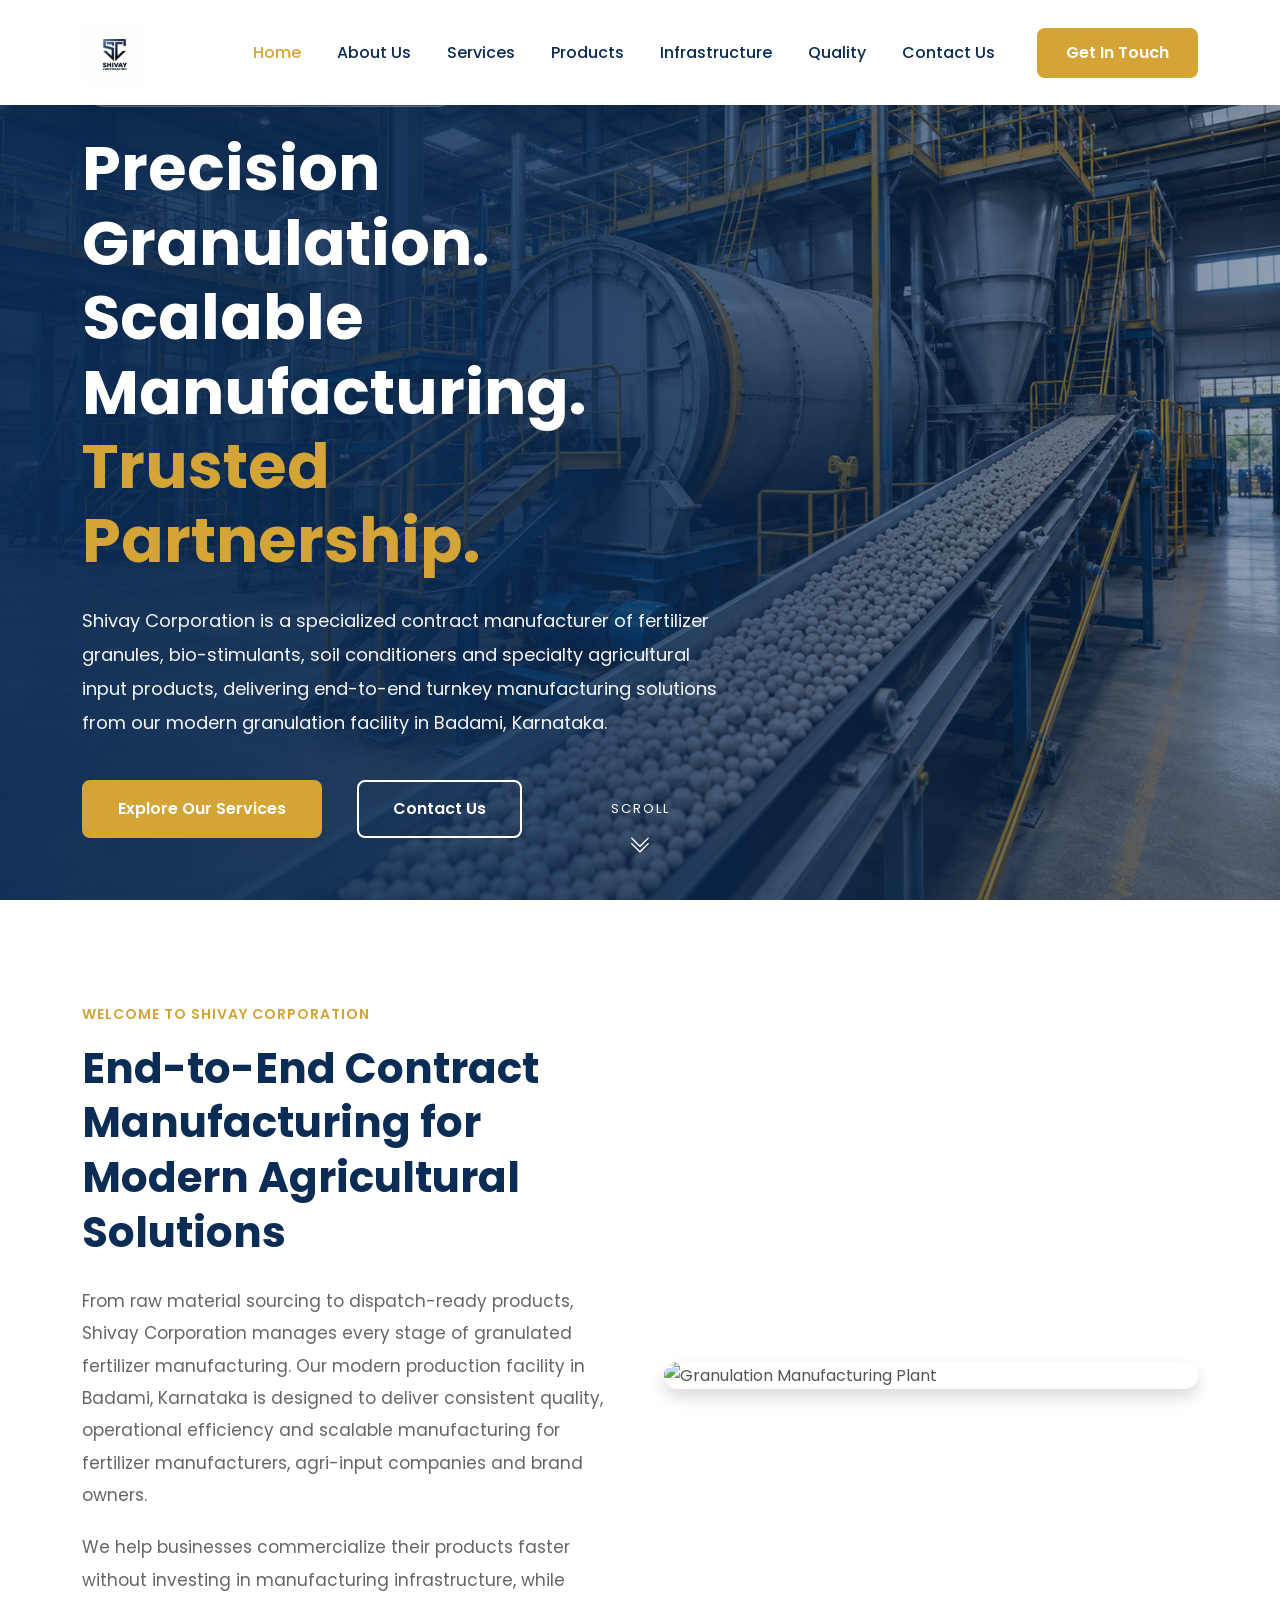
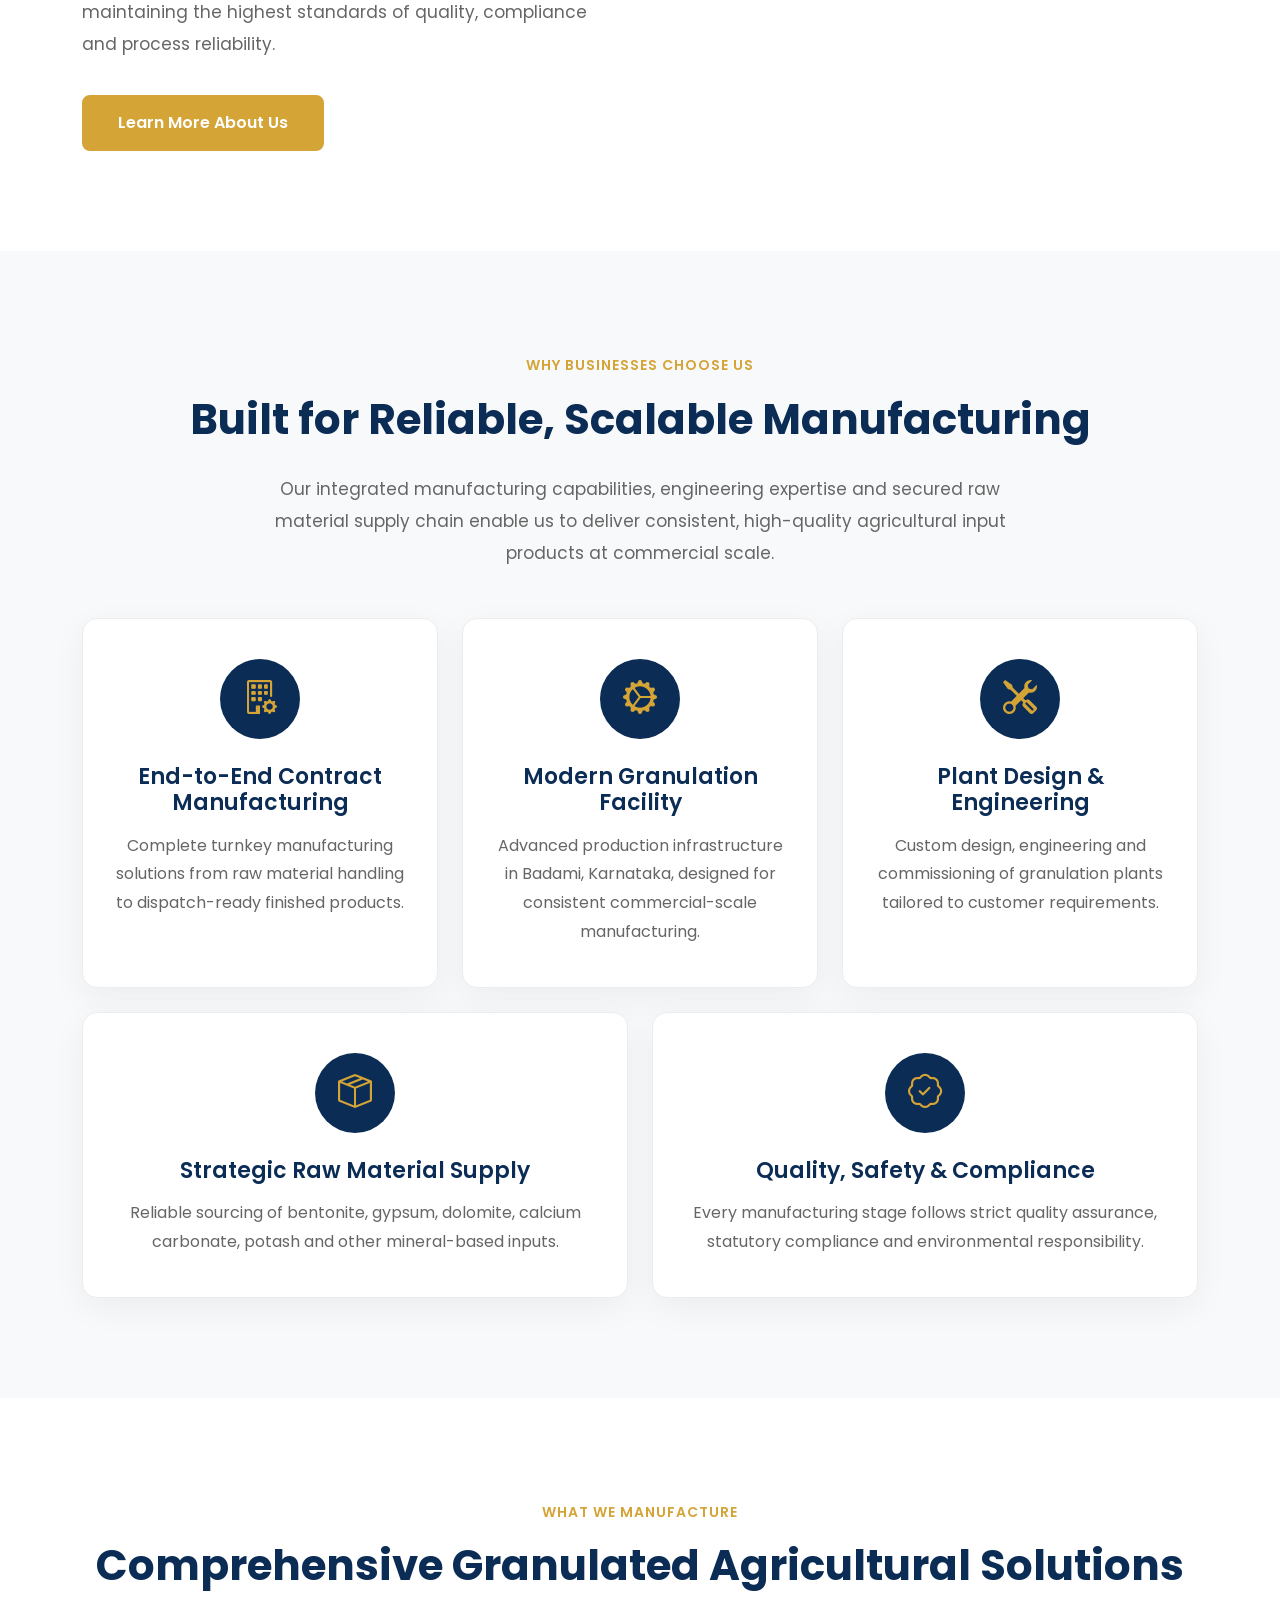
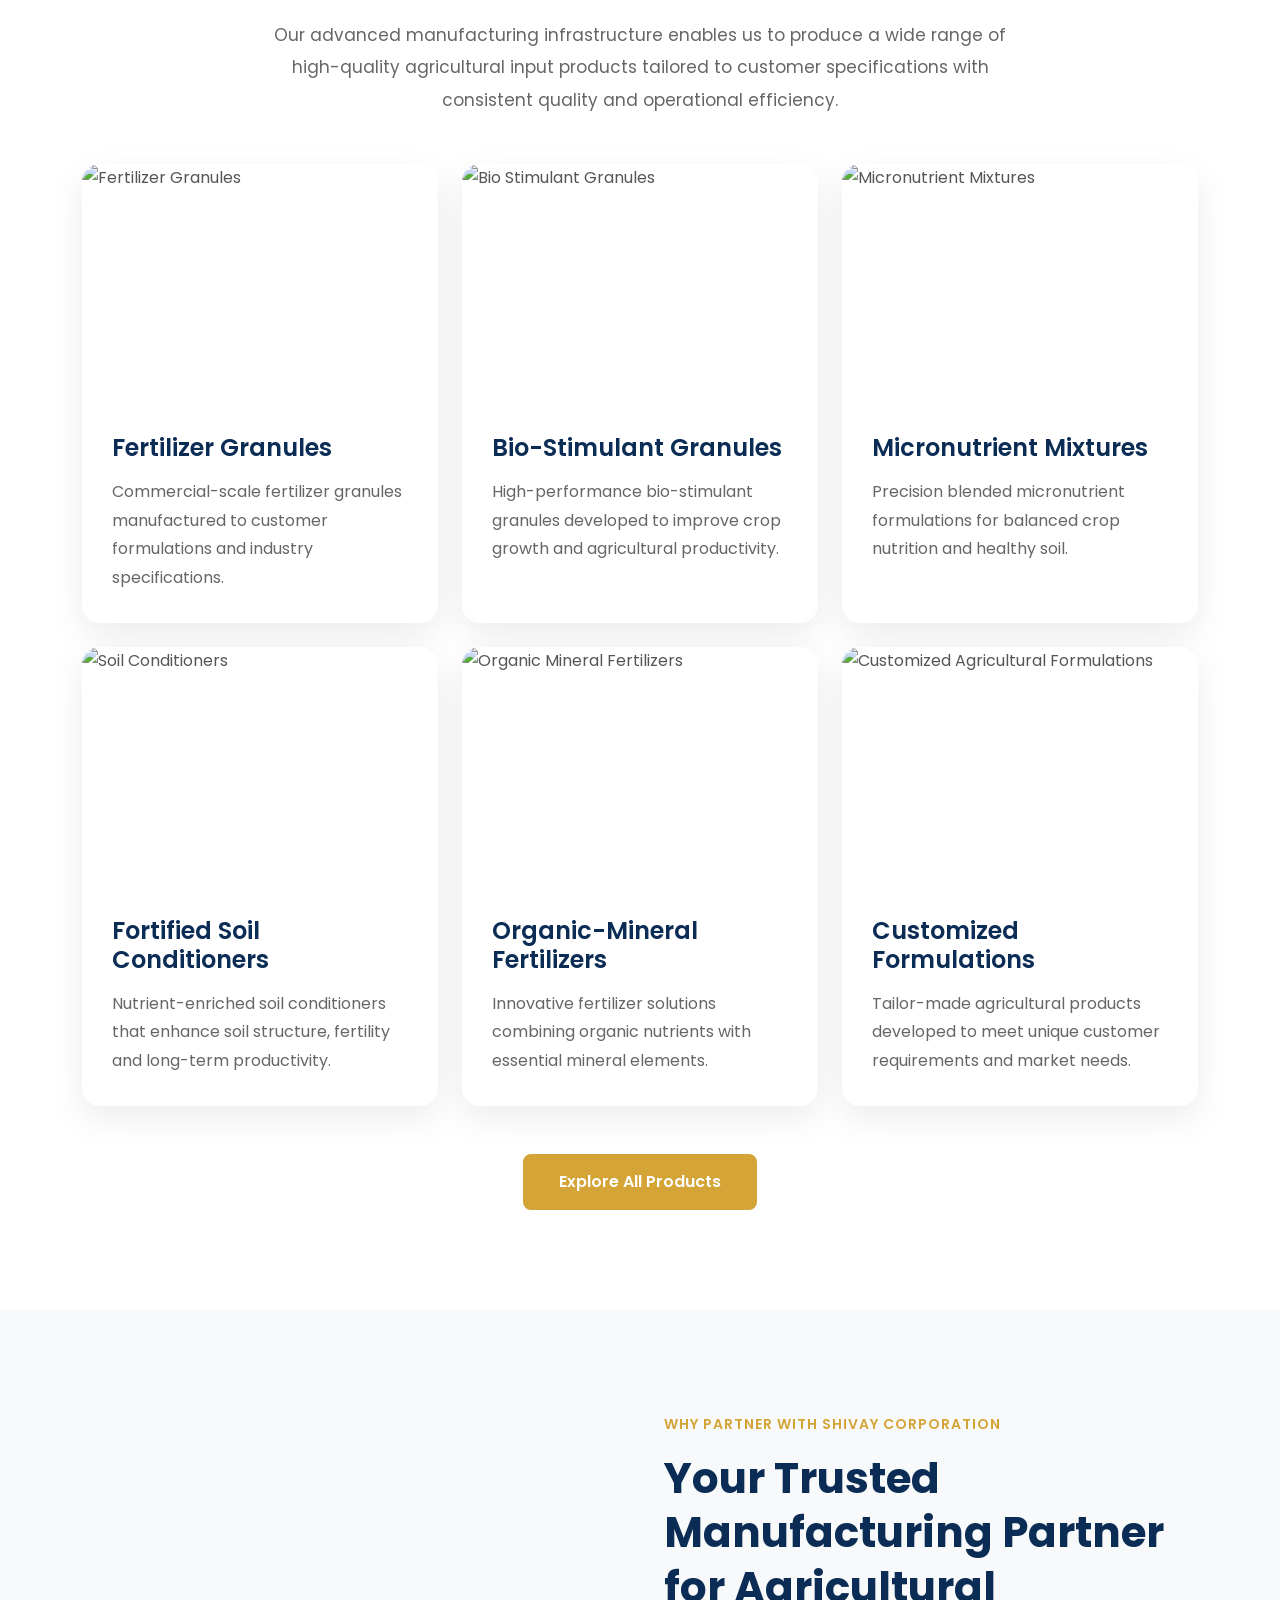
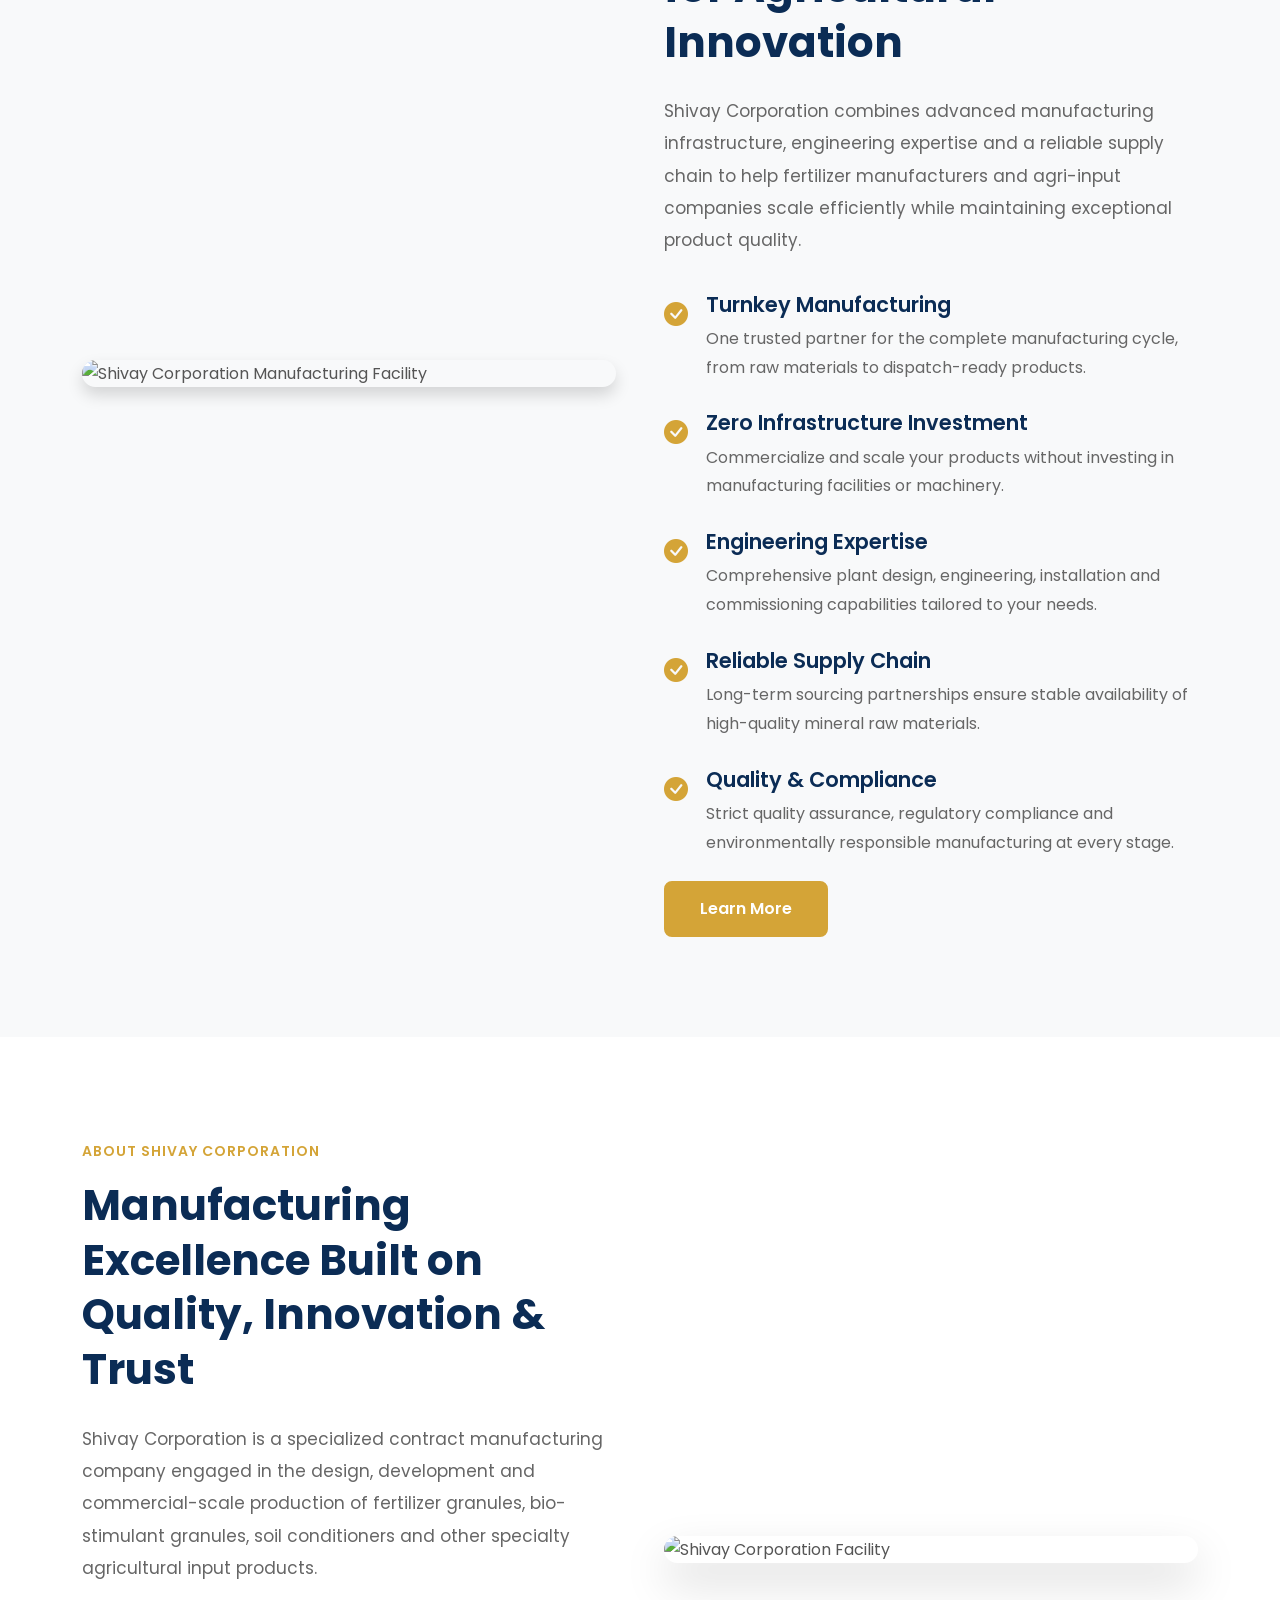
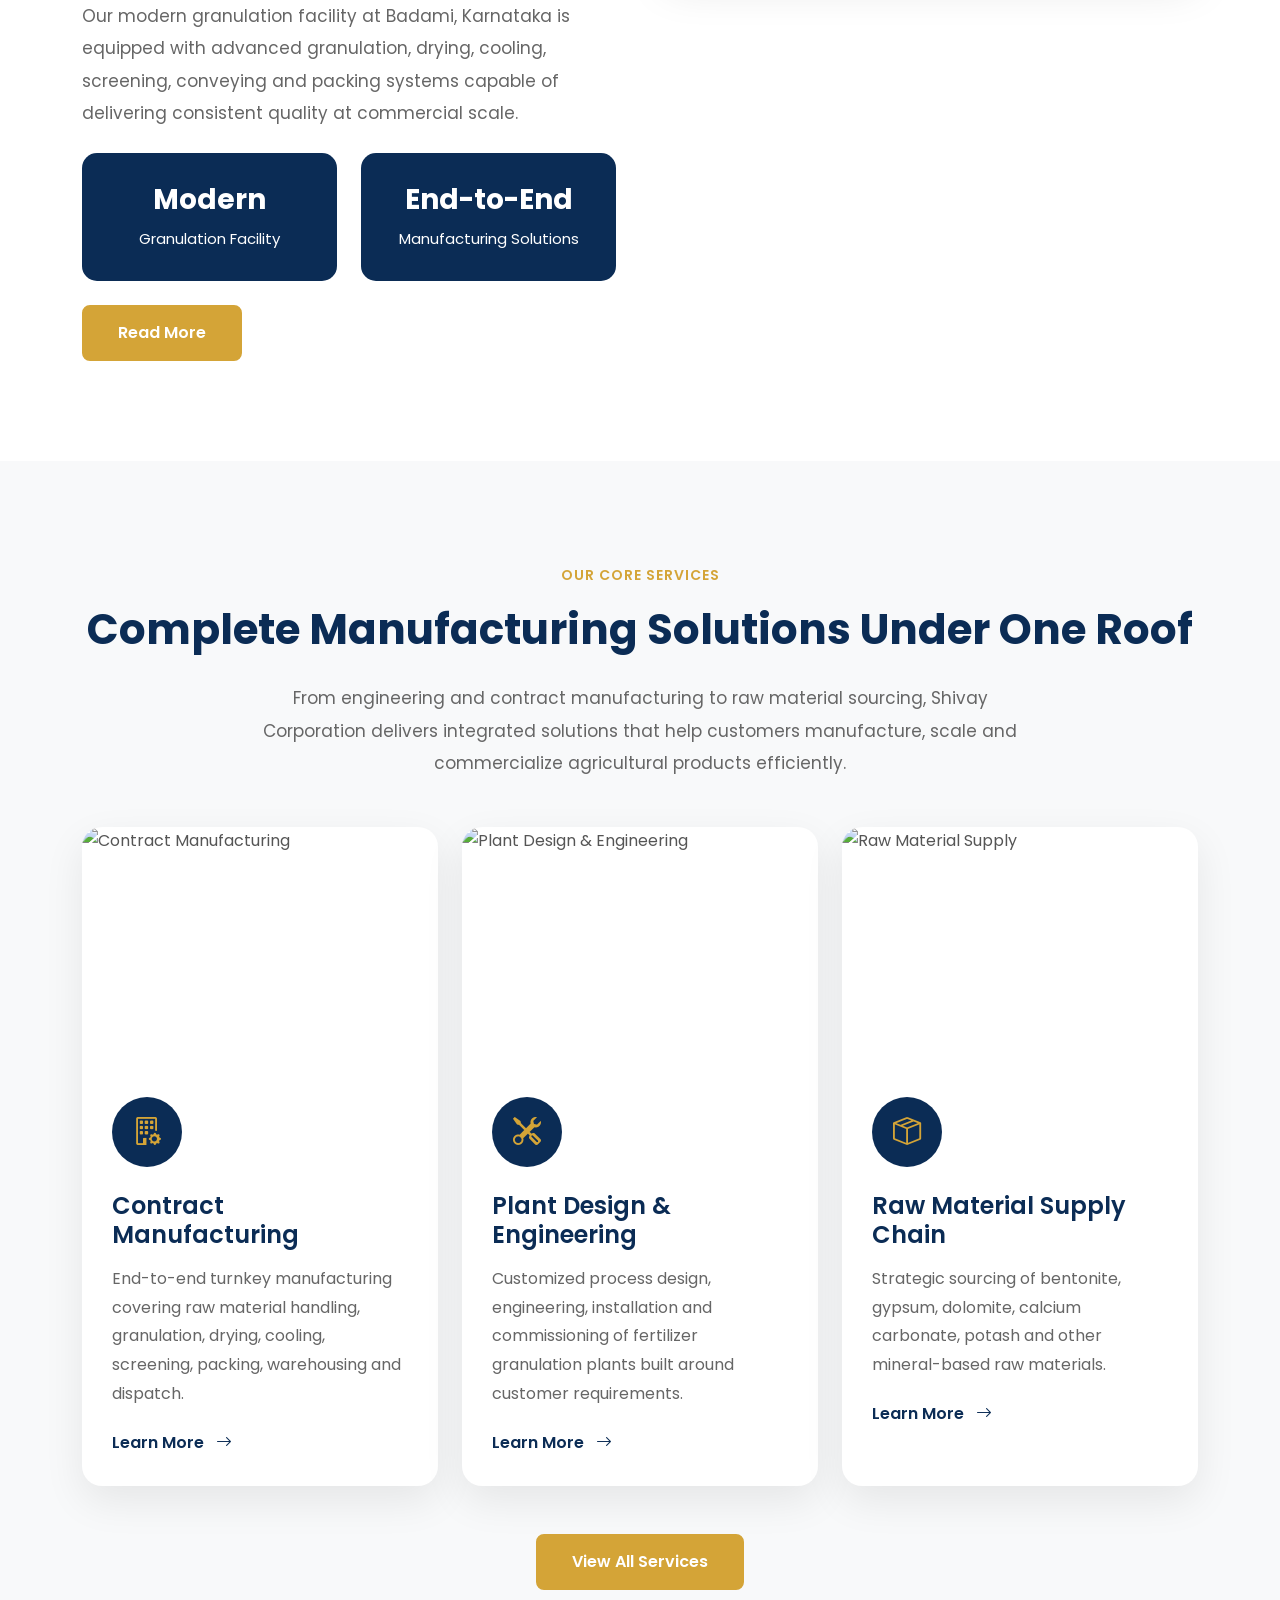
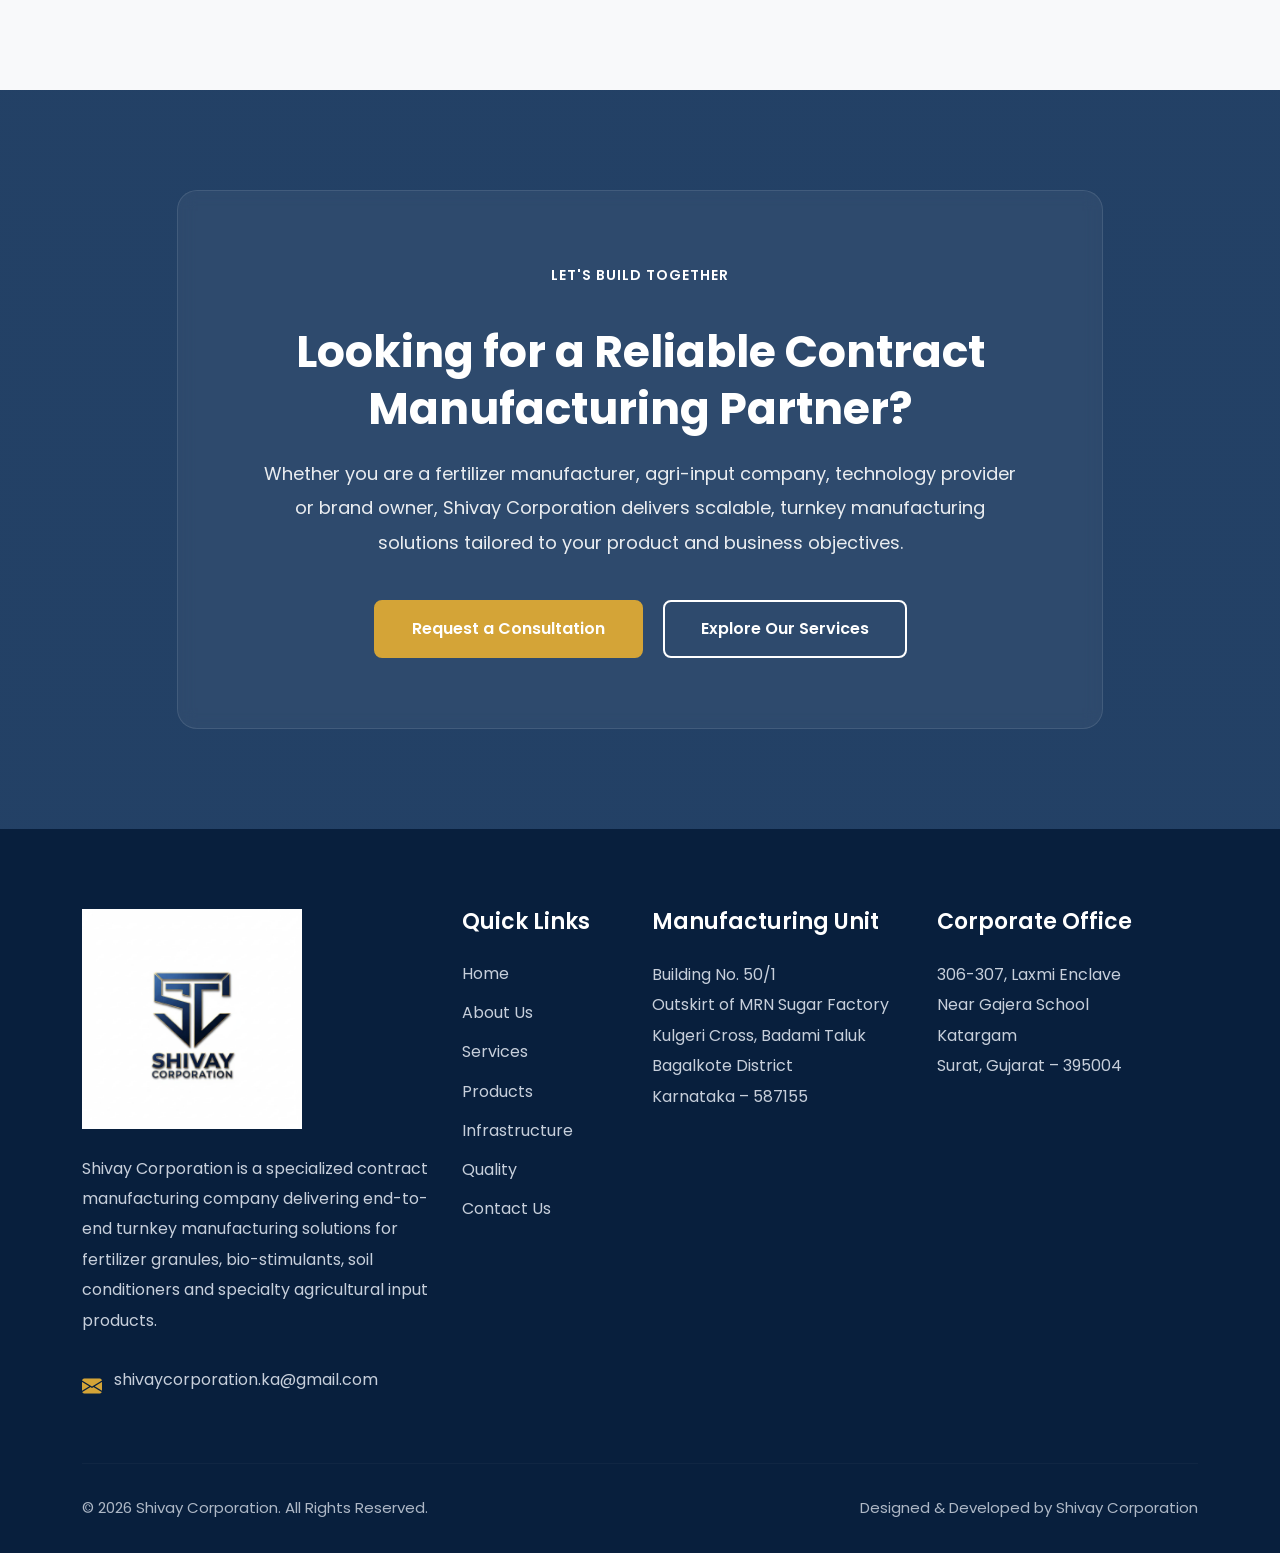
==== index.html @ 4d70c559 "Inital draft" ====
<!DOCTYPE html>
<html lang="en">

<head>

    <!-- Meta -->
    <meta charset="UTF-8">
    <meta name="viewport" content="width=device-width, initial-scale=1.0">

    <title>Shivay Corporation | Contract Manufacturing Solutions</title>

    <meta name="description"
        content="Shivay Corporation is a specialized contract manufacturer of fertilizer granules, bio-stimulants, soil conditioners and specialty agricultural input products.">

    <meta name="keywords"
        content="Contract Manufacturing, Fertilizer Granules, Bio Stimulants, Soil Conditioners, Granulation Plant">

    <meta name="author" content="Shivay Corporation">

    <!-- Favicon -->
    <link rel="icon" href="assets/images/logo.png">

    <!-- Bootstrap -->
    <link href="https://cdn.jsdelivr.net/npm/bootstrap@5.3.7/dist/css/bootstrap.min.css" rel="stylesheet">

    <!-- Bootstrap Icons -->
    <link rel="stylesheet"
        href="https://cdn.jsdelivr.net/npm/bootstrap-icons@1.11.3/font/bootstrap-icons.min.css">

    <!-- Google Fonts -->
    <link rel="preconnect" href="https://fonts.googleapis.com">

    <link rel="preconnect" href="https://fonts.gstatic.com" crossorigin>

    <link
        href="https://fonts.googleapis.com/css2?family=Poppins:wght@300;400;500;600;700;800&display=swap"
        rel="stylesheet">

    <!-- Custom CSS -->
    <link rel="stylesheet" href="assets/css/style.css">
    <link rel="stylesheet" href="assets/css/responsive.css">

</head>

<body>


<!-- ==========================================
        HEADER
========================================== -->

<header class="header">

    <nav class="navbar navbar-expand-lg">

        <div class="container">

            <!-- Logo -->
            <a class="navbar-brand" href="index.html">
                <img src="assets/images/logo.png" alt="Shivay Corporation Logo" class="logo">
            </a>

            <!-- Mobile Toggle -->
            <button class="navbar-toggler" type="button" data-bs-toggle="collapse"
                data-bs-target="#mainNavbar" aria-controls="mainNavbar"
                aria-expanded="false" aria-label="Toggle navigation">

                <span class="navbar-toggler-icon"></span>

            </button>

            <!-- Navigation -->
            <div class="collapse navbar-collapse justify-content-end" id="mainNavbar">

                <ul class="navbar-nav align-items-lg-center ms-auto">

                    <li class="nav-item">
                        <a class="nav-link active" href="index.html">Home</a>
                    </li>

                    <li class="nav-item">
                        <a class="nav-link" href="about.html">About Us</a>
                    </li>

                    <li class="nav-item">
                        <a class="nav-link" href="services.html">Services</a>
                    </li>

                    <li class="nav-item">
                        <a class="nav-link" href="products.html">Products</a>
                    </li>

                    <li class="nav-item">
                        <a class="nav-link" href="infrastructure.html">Infrastructure</a>
                    </li>

                    <li class="nav-item">
                        <a class="nav-link" href="quality.html">Quality</a>
                    </li>

                    <li class="nav-item">
                        <a class="nav-link" href="contact.html">Contact Us</a>
                    </li>

                </ul>

                <a href="contact.html" class="btn btn-contact ms-lg-4">
                    Get In Touch
                </a>

            </div>

        </div>

    </nav>

</header>

<!-- Header End -->

<!-- ==========================================
        HERO SECTION
========================================== -->

<section class="hero">

    <div class="hero-overlay"></div>

    <div class="container">

        <div class="row align-items-center min-vh-100">

            <div class="col-lg-7">

                <span class="hero-tag">
                    Specialized Contract Manufacturing Solutions
                </span>

                <h1 class="hero-title">
                    Precision Granulation.<br>
                    Scalable Manufacturing.<br>
                    <span>Trusted Partnership.</span>
                </h1>

                <p class="hero-description">
                    Shivay Corporation is a specialized contract manufacturer of fertilizer granules,
                    bio-stimulants, soil conditioners and specialty agricultural input products,
                    delivering end-to-end turnkey manufacturing solutions from our modern
                    granulation facility in Badami, Karnataka.
                </p>

                <div class="hero-buttons">

                    <a href="services.html" class="btn btn-primary-custom">
                        Explore Our Services
                    </a>

                    <a href="contact.html" class="btn btn-outline-custom">
                        Contact Us
                    </a>

                </div>

            </div>

        </div>

    </div>

    <div class="hero-scroll">

        <span>Scroll</span>

        <i class="bi bi-chevron-double-down"></i>

    </div>

</section>

<!-- Hero Section End -->


    <!-- ==========================================
            COMPANY INTRO
    =========================================== -->
<!-- ==========================================
        COMPANY INTRO
========================================== -->

<section class="company-intro section-padding">

    <div class="container">

        <div class="row align-items-center g-5">

            <!-- Left Content -->
            <div class="col-lg-6">

                <span class="section-subtitle">
                    Welcome to Shivay Corporation
                </span>

                <h2 class="section-title">
                    End-to-End Contract Manufacturing for Modern Agricultural Solutions
                </h2>

                <p class="section-text">
                    From raw material sourcing to dispatch-ready products, Shivay Corporation
                    manages every stage of granulated fertilizer manufacturing. Our modern
                    production facility in Badami, Karnataka is designed to deliver
                    consistent quality, operational efficiency and scalable manufacturing
                    for fertilizer manufacturers, agri-input companies and brand owners.
                </p>

                <p class="section-text">
                    We help businesses commercialize their products faster without investing
                    in manufacturing infrastructure, while maintaining the highest standards
                    of quality, compliance and process reliability.
                </p>

                <a href="about.html" class="btn btn-primary-custom">
                    Learn More About Us
                </a>

            </div>

            <!-- Right Image -->
            <div class="col-lg-6">

                <div class="intro-image">

                    <img src="assets/images/home/granules-plant.jpg"
                        alt="Granulation Manufacturing Plant"
                        class="img-fluid rounded-4 shadow">

                </div>

            </div>

        </div>

    </div>

</section>

<!-- Company Intro End -->


    <!-- ==========================================
            HIGHLIGHTS
    =========================================== -->

<!-- ==========================================
        HIGHLIGHTS
========================================== -->

<section class="highlights section-padding">

    <div class="container">

        <div class="text-center mb-5">

            <span class="section-subtitle">
                Why Businesses Choose Us
            </span>

            <h2 class="section-title">
                Built for Reliable, Scalable Manufacturing
            </h2>

            <p class="section-text mx-auto" style="max-width:750px;">
                Our integrated manufacturing capabilities, engineering expertise and
                secured raw material supply chain enable us to deliver consistent,
                high-quality agricultural input products at commercial scale.
            </p>

        </div>

        <div class="row g-4">

            <!-- Card 1 -->
            <div class="col-lg-4 col-md-6">

                <div class="highlight-card">

                    <div class="highlight-icon">
                        <i class="bi bi-building-gear"></i>
                    </div>

                    <h4>End-to-End Contract Manufacturing</h4>

                    <p>
                        Complete turnkey manufacturing solutions from raw material
                        handling to dispatch-ready finished products.
                    </p>

                </div>

            </div>

            <!-- Card 2 -->
            <div class="col-lg-4 col-md-6">

                <div class="highlight-card">

                    <div class="highlight-icon">
                        <i class="bi bi-gear-wide-connected"></i>
                    </div>

                    <h4>Modern Granulation Facility</h4>

                    <p>
                        Advanced production infrastructure in Badami, Karnataka,
                        designed for consistent commercial-scale manufacturing.
                    </p>

                </div>

            </div>

            <!-- Card 3 -->
            <div class="col-lg-4 col-md-6">

                <div class="highlight-card">

                    <div class="highlight-icon">
                        <i class="bi bi-tools"></i>
                    </div>

                    <h4>Plant Design & Engineering</h4>

                    <p>
                        Custom design, engineering and commissioning of granulation
                        plants tailored to customer requirements.
                    </p>

                </div>

            </div>

            <!-- Card 4 -->
            <div class="col-lg-6 col-md-6">

                <div class="highlight-card">

                    <div class="highlight-icon">
                        <i class="bi bi-box-seam"></i>
                    </div>

                    <h4>Strategic Raw Material Supply</h4>

                    <p>
                        Reliable sourcing of bentonite, gypsum, dolomite, calcium
                        carbonate, potash and other mineral-based inputs.
                    </p>

                </div>

            </div>

            <!-- Card 5 -->
            <div class="col-lg-6 col-md-12">

                <div class="highlight-card">

                    <div class="highlight-icon">
                        <i class="bi bi-patch-check"></i>
                    </div>

                    <h4>Quality, Safety & Compliance</h4>

                    <p>
                        Every manufacturing stage follows strict quality assurance,
                        statutory compliance and environmental responsibility.
                    </p>

                </div>

            </div>

        </div>

    </div>

</section>

<!-- Highlights End -->

    <!-- ==========================================
            WHAT WE MANUFACTURE
    =========================================== -->
<!-- ==========================================
        WHAT WE MANUFACTURE
========================================== -->

<section class="products-overview section-padding">

    <div class="container">

        <div class="text-center mb-5">

            <span class="section-subtitle">
                What We Manufacture
            </span>

            <h2 class="section-title">
                Comprehensive Granulated Agricultural Solutions
            </h2>

            <p class="section-text mx-auto" style="max-width: 760px;">
                Our advanced manufacturing infrastructure enables us to produce a
                wide range of high-quality agricultural input products tailored to
                customer specifications with consistent quality and operational efficiency.
            </p>

        </div>

        <div class="row g-4">

            <!-- Product 1 -->
            <div class="col-lg-4 col-md-6">

                <div class="product-card">

                    <img src="assets/images/products/fertilizer-granules.jpg"
                        alt="Fertilizer Granules">

                    <div class="product-content">

                        <h4>Fertilizer Granules</h4>

                        <p>
                            Commercial-scale fertilizer granules manufactured to
                            customer formulations and industry specifications.
                        </p>

                    </div>

                </div>

            </div>

            <!-- Product 2 -->
            <div class="col-lg-4 col-md-6">

                <div class="product-card">

                    <img src="assets/images/products/bio-stimulant.jpg"
                        alt="Bio Stimulant Granules">

                    <div class="product-content">

                        <h4>Bio-Stimulant Granules</h4>

                        <p>
                            High-performance bio-stimulant granules developed to
                            improve crop growth and agricultural productivity.
                        </p>

                    </div>

                </div>

            </div>

            <!-- Product 3 -->
            <div class="col-lg-4 col-md-6">

                <div class="product-card">

                    <img src="assets/images/products/micronutrients.jpg"
                        alt="Micronutrient Mixtures">

                    <div class="product-content">

                        <h4>Micronutrient Mixtures</h4>

                        <p>
                            Precision blended micronutrient formulations for
                            balanced crop nutrition and healthy soil.
                        </p>

                    </div>

                </div>

            </div>

            <!-- Product 4 -->
            <div class="col-lg-4 col-md-6">

                <div class="product-card">

                    <img src="assets/images/products/soil-conditioner.jpg"
                        alt="Soil Conditioners">

                    <div class="product-content">

                        <h4>Fortified Soil Conditioners</h4>

                        <p>
                            Nutrient-enriched soil conditioners that enhance soil
                            structure, fertility and long-term productivity.
                        </p>

                    </div>

                </div>

            </div>

            <!-- Product 5 -->
            <div class="col-lg-4 col-md-6">

                <div class="product-card">

                    <img src="assets/images/products/organic-fertilizer.jpg"
                        alt="Organic Mineral Fertilizers">

                    <div class="product-content">

                        <h4>Organic-Mineral Fertilizers</h4>

                        <p>
                            Innovative fertilizer solutions combining organic
                            nutrients with essential mineral elements.
                        </p>

                    </div>

                </div>

            </div>

            <!-- Product 6 -->
            <div class="col-lg-4 col-md-6">

                <div class="product-card">

                    <img src="assets/images/products/customized-formulation.jpg"
                        alt="Customized Agricultural Formulations">

                    <div class="product-content">

                        <h4>Customized Formulations</h4>

                        <p>
                            Tailor-made agricultural products developed to meet
                            unique customer requirements and market needs.
                        </p>

                    </div>

                </div>

            </div>

        </div>

        <div class="text-center mt-5">

            <a href="products.html" class="btn btn-primary-custom">
                Explore All Products
            </a>

        </div>

    </div>

</section>

<!-- Products Overview End -->


    <!-- ==========================================
            WHY PARTNER WITH SHIVAY
    =========================================== -->

<!-- ==========================================
        WHY PARTNER WITH SHIVAY
========================================== -->

<section class="why-choose section-padding">

    <div class="container">

        <div class="row align-items-center g-5">

            <!-- Left Image -->
            <div class="col-lg-6">

                <div class="why-image">

                    <img src="assets/images/home/factory-aerial.jpg"
                        alt="Shivay Corporation Manufacturing Facility"
                        class="img-fluid rounded-4 shadow">

                </div>

            </div>

            <!-- Right Content -->
            <div class="col-lg-6">

                <span class="section-subtitle">
                    Why Partner With Shivay Corporation
                </span>

                <h2 class="section-title">
                    Your Trusted Manufacturing Partner for Agricultural Innovation
                </h2>

                <p class="section-text">
                    Shivay Corporation combines advanced manufacturing infrastructure,
                    engineering expertise and a reliable supply chain to help fertilizer
                    manufacturers and agri-input companies scale efficiently while
                    maintaining exceptional product quality.
                </p>

                <div class="why-list">

                    <div class="why-item">
                        <i class="bi bi-check-circle-fill"></i>
                        <div>
                            <h5>Turnkey Manufacturing</h5>
                            <p>One trusted partner for the complete manufacturing cycle, from raw materials to dispatch-ready products.</p>
                        </div>
                    </div>

                    <div class="why-item">
                        <i class="bi bi-check-circle-fill"></i>
                        <div>
                            <h5>Zero Infrastructure Investment</h5>
                            <p>Commercialize and scale your products without investing in manufacturing facilities or machinery.</p>
                        </div>
                    </div>

                    <div class="why-item">
                        <i class="bi bi-check-circle-fill"></i>
                        <div>
                            <h5>Engineering Expertise</h5>
                            <p>Comprehensive plant design, engineering, installation and commissioning capabilities tailored to your needs.</p>
                        </div>
                    </div>

                    <div class="why-item">
                        <i class="bi bi-check-circle-fill"></i>
                        <div>
                            <h5>Reliable Supply Chain</h5>
                            <p>Long-term sourcing partnerships ensure stable availability of high-quality mineral raw materials.</p>
                        </div>
                    </div>

                    <div class="why-item">
                        <i class="bi bi-check-circle-fill"></i>
                        <div>
                            <h5>Quality & Compliance</h5>
                            <p>Strict quality assurance, regulatory compliance and environmentally responsible manufacturing at every stage.</p>
                        </div>
                    </div>

                </div>

                <a href="about.html" class="btn btn-primary-custom mt-4">
                    Learn More
                </a>

            </div>

        </div>

    </div>

</section>

<!-- Why Partner End -->

    <!-- ==========================================
            ABOUT PREVIEW
    =========================================== -->
<!-- ==========================================
        ABOUT PREVIEW
========================================== -->

<section class="about-preview section-padding">

    <div class="container">

        <div class="row align-items-center g-5">

            <!-- Content -->
            <div class="col-lg-6">

                <span class="section-subtitle">
                    About Shivay Corporation
                </span>

                <h2 class="section-title">
                    Manufacturing Excellence Built on Quality, Innovation & Trust
                </h2>

                <p class="section-text">
                    Shivay Corporation is a specialized contract manufacturing company
                    engaged in the design, development and commercial-scale production
                    of fertilizer granules, bio-stimulant granules, soil conditioners
                    and other specialty agricultural input products.
                </p>

                <p class="section-text">
                    Our modern granulation facility at Badami, Karnataka is equipped
                    with advanced granulation, drying, cooling, screening, conveying
                    and packing systems capable of delivering consistent quality at
                    commercial scale.
                </p>

                <div class="row mt-4">

                    <div class="col-6">

                        <div class="counter-box">

                            <h3>Modern</h3>

                            <p>Granulation Facility</p>

                        </div>

                    </div>

                    <div class="col-6">

                        <div class="counter-box">

                            <h3>End-to-End</h3>

                            <p>Manufacturing Solutions</p>

                        </div>

                    </div>

                </div>

                <a href="about.html" class="btn btn-primary-custom mt-4">
                    Read More
                </a>

            </div>

            <!-- Image -->

            <div class="col-lg-6">

                <div class="about-preview-image">

                    <img src="assets/images/about/company-building.jpg"
                        alt="Shivay Corporation Facility"
                        class="img-fluid rounded-4 shadow-lg">

                </div>

            </div>

        </div>

    </div>

</section>

<!-- About Preview End -->


    <!-- ==========================================
            SERVICES PREVIEW
    =========================================== -->

<!-- ==========================================
        SERVICES PREVIEW
========================================== -->

<section class="services-preview section-padding">

    <div class="container">

        <div class="text-center mb-5">

            <span class="section-subtitle">
                Our Core Services
            </span>

            <h2 class="section-title">
                Complete Manufacturing Solutions Under One Roof
            </h2>

            <p class="section-text mx-auto" style="max-width:760px;">
                From engineering and contract manufacturing to raw material sourcing,
                Shivay Corporation delivers integrated solutions that help customers
                manufacture, scale and commercialize agricultural products efficiently.
            </p>

        </div>

        <div class="row g-4">

            <!-- Service 1 -->

            <div class="col-lg-4 col-md-6">

                <div class="service-card">

                    <img src="assets/images/services/contract-manufacturing.jpg"
                        alt="Contract Manufacturing"
                        class="img-fluid">

                    <div class="service-content">

                        <div class="service-icon">
                            <i class="bi bi-building-gear"></i>
                        </div>

                        <h4>Contract Manufacturing</h4>

                        <p>
                            End-to-end turnkey manufacturing covering raw material
                            handling, granulation, drying, cooling, screening,
                            packing, warehousing and dispatch.
                        </p>

                        <a href="services.html">
                            Learn More
                            <i class="bi bi-arrow-right"></i>
                        </a>

                    </div>

                </div>

            </div>

            <!-- Service 2 -->

            <div class="col-lg-4 col-md-6">

                <div class="service-card">

                    <img src="assets/images/services/plant-design.jpg"
                        alt="Plant Design & Engineering"
                        class="img-fluid">

                    <div class="service-content">

                        <div class="service-icon">
                            <i class="bi bi-tools"></i>
                        </div>

                        <h4>Plant Design & Engineering</h4>

                        <p>
                            Customized process design, engineering,
                            installation and commissioning of fertilizer
                            granulation plants built around customer requirements.
                        </p>

                        <a href="services.html">
                            Learn More
                            <i class="bi bi-arrow-right"></i>
                        </a>

                    </div>

                </div>

            </div>

            <!-- Service 3 -->

            <div class="col-lg-4 col-md-6">

                <div class="service-card">

                    <img src="assets/images/services/raw-material.jpg"
                        alt="Raw Material Supply"
                        class="img-fluid">

                    <div class="service-content">

                        <div class="service-icon">
                            <i class="bi bi-box-seam"></i>
                        </div>

                        <h4>Raw Material Supply Chain</h4>

                        <p>
                            Strategic sourcing of bentonite, gypsum,
                            dolomite, calcium carbonate, potash and
                            other mineral-based raw materials.
                        </p>

                        <a href="services.html">
                            Learn More
                            <i class="bi bi-arrow-right"></i>
                        </a>

                    </div>

                </div>

            </div>

        </div>

        <div class="text-center mt-5">

            <a href="services.html" class="btn btn-primary-custom">
                View All Services
            </a>

        </div>

    </div>

</section>

<!-- Services Preview End -->

    <!-- ==========================================
            CALL TO ACTION
    =========================================== -->
<!-- ==========================================
        CALL TO ACTION
========================================== -->

<section class="cta-section">

    <div class="container">

        <div class="row justify-content-center">

            <div class="col-lg-10">

                <div class="cta-box text-center">

                    <span class="section-subtitle text-white">
                        Let's Build Together
                    </span>

                    <h2 class="cta-title">
                        Looking for a Reliable Contract Manufacturing Partner?
                    </h2>

                    <p class="cta-text">
                        Whether you are a fertilizer manufacturer, agri-input company,
                        technology provider or brand owner, Shivay Corporation delivers
                        scalable, turnkey manufacturing solutions tailored to your
                        product and business objectives.
                    </p>

                    <div class="cta-buttons">

                        <a href="contact.html" class="btn btn-light-custom">
                            Request a Consultation
                        </a>

                        <a href="services.html" class="btn btn-outline-light-custom">
                            Explore Our Services
                        </a>

                    </div>

                </div>

            </div>

        </div>

    </div>

</section>

<!-- CTA End -->


    <!-- ==========================================
            FOOTER
    =========================================== -->
<!-- ==========================================
        FOOTER
========================================== -->

<footer class="footer">

    <div class="container">

        <div class="row gy-5">

            <!-- Company Info -->
            <div class="col-lg-4">

                <img src="assets/images/logo.png"
                    alt="Shivay Corporation"
                    class="footer-logo">

                <p class="footer-about">
                    Shivay Corporation is a specialized contract manufacturing
                    company delivering end-to-end turnkey manufacturing solutions
                    for fertilizer granules, bio-stimulants, soil conditioners
                    and specialty agricultural input products.
                </p>

                <div class="footer-email">

                    <i class="bi bi-envelope-fill"></i>

                    <a href="mailto:shivaycorporation.ka@gmail.com">
                        shivaycorporation.ka@gmail.com
                    </a>

                </div>

            </div>

            <!-- Quick Links -->
            <div class="col-lg-2 col-md-6">

                <h4>Quick Links</h4>

                <ul class="footer-links">

                    <li><a href="index.html">Home</a></li>

                    <li><a href="about.html">About Us</a></li>

                    <li><a href="services.html">Services</a></li>

                    <li><a href="products.html">Products</a></li>

                    <li><a href="infrastructure.html">Infrastructure</a></li>

                    <li><a href="quality.html">Quality</a></li>

                    <li><a href="contact.html">Contact Us</a></li>

                </ul>

            </div>

            <!-- Manufacturing Unit -->
            <div class="col-lg-3 col-md-6">

                <h4>Manufacturing Unit</h4>

                <p>

                    Building No. 50/1<br>

                    Outskirt of MRN Sugar Factory<br>

                    Kulgeri Cross, Badami Taluk<br>

                    Bagalkote District<br>

                    Karnataka – 587155

                </p>

            </div>

            <!-- Corporate Office -->
            <div class="col-lg-3">

                <h4>Corporate Office</h4>

                <p>

                    306-307, Laxmi Enclave<br>

                    Near Gajera School<br>

                    Katargam<br>

                    Surat, Gujarat – 395004

                </p>

            </div>

        </div>

        <hr class="footer-divider">

        <div class="footer-bottom">

            <div class="row align-items-center">

                <div class="col-md-6">

                    <p>
                        © 2026 Shivay Corporation. All Rights Reserved.
                    </p>

                </div>

                <div class="col-md-6 text-md-end">

                    <p>
                        Designed & Developed by Shivay Corporation
                    </p>

                </div>

            </div>

        </div>

    </div>

</footer>

<!-- Footer End -->


    <!-- Bootstrap -->
    <script src="https://cdn.jsdelivr.net/npm/bootstrap@5.3.7/dist/js/bootstrap.bundle.min.js"></script>

    <!-- Custom JS -->
    <script src="assets/js/script.js"></script>

</body>

</html>
---- assets/css/style.css ----
/*==================================================
SHIVAY CORPORATION
Main Stylesheet
==================================================*/


/*==================================================
GOOGLE FONT
==================================================*/

body{
    font-family:'Poppins',sans-serif;
    font-size:16px;
    line-height:1.7;
    color:#555;
    background:#ffffff;
    overflow-x:hidden;
}


/*==================================================
RESET
==================================================*/

*{
    margin:0;
    padding:0;
    box-sizing:border-box;
}

html{
    scroll-behavior:smooth;
}

img{
    max-width:100%;
    display:block;
}

a{
    text-decoration:none;
    transition:.3s ease;
}

ul{
    list-style:none;
    padding:0;
    margin:0;
}

section{
    position:relative;
}

.section-padding{
    padding:100px 0;
}


/*==================================================
COLORS
==================================================

Primary Blue : #0B2C55
Gold         : #D4A437
Light BG     : #F8F9FA
Text         : #555555
Heading      : #1F2937

==================================================*/


/*==================================================
TYPOGRAPHY
==================================================*/

.section-subtitle{

    display:inline-block;

    color:#D4A437;

    font-weight:600;

    letter-spacing:1px;

    text-transform:uppercase;

    margin-bottom:15px;

    font-size:14px;

}

.section-title{

    font-size:42px;

    font-weight:700;

    color:#0B2C55;

    line-height:1.3;

    margin-bottom:25px;

}

.section-text{

    font-size:17px;

    color:#666;

    line-height:1.9;

}


/*==================================================
BUTTONS
==================================================*/

.btn-primary-custom{

    display:inline-block;

    background:#D4A437;

    color:#fff;

    padding:14px 34px;

    border-radius:8px;

    font-weight:600;

    transition:.35s;

    border:2px solid #D4A437;

}

.btn-primary-custom:hover{

    background:#b98c24;

    border-color:#b98c24;

    color:#fff;

}


.btn-outline-custom{

    display:inline-block;

    margin-left:15px;

    padding:14px 34px;

    border:2px solid #fff;

    color:#fff;

    border-radius:8px;

    font-weight:600;

}

.btn-outline-custom:hover{

    background:#fff;

    color:#0B2C55;

}


/*==================================================
HEADER
==================================================*/

.header{

    position:fixed;

    top:0;

    left:0;

    width:100%;

    z-index:9999;

    background:#ffffff;

    box-shadow:0 8px 25px rgba(0,0,0,.08);

}

.navbar{

    padding:15px 0;

}

.logo{

    height:65px;

    width:auto;

}

.navbar-nav .nav-link{

    color:#0B2C55;

    font-weight:500;

    margin:0 10px;

    transition:.3s;

}

.navbar-nav .nav-link:hover{

    color:#D4A437;

}

.navbar-nav .nav-link.active{

    color:#D4A437;

}

.btn-contact{

    background:#D4A437;

    color:#fff;

    padding:12px 28px;

    border-radius:8px;

    font-weight:600;

}

.btn-contact:hover{

    background:#0B2C55;

    color:#fff;

}

/*==================================================
HERO SECTION
==================================================*/

.hero{

    position:relative;

    min-height:100vh;

    display:flex;

    align-items:center;

    background:url('../images/home/hero-banner.jpg') center center/cover no-repeat;

    overflow:hidden;

}

.hero-overlay{

    position:absolute;

    top:0;

    left:0;

    width:100%;

    height:100%;

    background:linear-gradient(
        90deg,
        rgba(11,44,85,.92) 0%,
        rgba(11,44,85,.82) 45%,
        rgba(11,44,85,.45) 100%
    );

}

.hero .container{

    position:relative;

    z-index:2;

}

.hero-tag{

    display:inline-block;

    background:rgba(255,255,255,.15);

    color:#ffffff;

    padding:10px 20px;

    border-radius:50px;

    font-size:14px;

    font-weight:500;

    margin-bottom:25px;

    border:1px solid rgba(255,255,255,.2);

}

.hero-title{

    color:#ffffff;

    font-size:62px;

    font-weight:700;

    line-height:1.2;

    margin-bottom:25px;

}

.hero-title span{

    color:#D4A437;

}

.hero-description{

    color:#ffffff;

    font-size:18px;

    line-height:1.9;

    max-width:650px;

    margin-bottom:40px;

    opacity:.95;

}

.hero-buttons{

    display:flex;

    align-items:center;

    gap:20px;

    flex-wrap:wrap;

}

.hero-buttons .btn{

    padding:15px 34px;

    border-radius:8px;

    font-weight:600;

}

.hero-scroll{

    position:absolute;

    bottom:35px;

    left:50%;

    transform:translateX(-50%);

    z-index:3;

    color:#ffffff;

    display:flex;

    flex-direction:column;

    align-items:center;

    gap:8px;

    animation:scrollMove 2s infinite;

}

.hero-scroll span{

    font-size:13px;

    letter-spacing:2px;

    text-transform:uppercase;

}

.hero-scroll i{

    font-size:22px;

}

@keyframes scrollMove{

    0%{

        transform:translate(-50%,0);

    }

    50%{

        transform:translate(-50%,10px);

    }

    100%{

        transform:translate(-50%,0);

    }

}

/*==================================================
COMPANY INTRO
==================================================*/

.company-intro{

    background:#ffffff;

}

.intro-image{

    position:relative;

}

.intro-image img{

    width:100%;

    border-radius:20px;

    object-fit:cover;

    transition:.4s ease;

    box-shadow:0 15px 45px rgba(0,0,0,.12);

}

.intro-image img:hover{

    transform:scale(1.02);

}

.company-intro .section-title{

    max-width:600px;

}

.company-intro .section-text{

    margin-bottom:20px;

}

.company-intro .btn-primary-custom{

    margin-top:15px;

}

/*==================================================
HIGHLIGHTS
==================================================*/

.highlights{

    background:#f8f9fa;

}

.highlight-card{

    background:#ffffff;

    padding:40px 30px;

    border-radius:15px;

    height:100%;

    text-align:center;

    transition:.35s ease;

    border:1px solid #ececec;

    box-shadow:0 10px 35px rgba(0,0,0,.05);

}

.highlight-card:hover{

    transform:translateY(-8px);

    box-shadow:0 18px 45px rgba(0,0,0,.12);

}

.highlight-icon{

    width:80px;

    height:80px;

    margin:0 auto 25px;

    border-radius:50%;

    background:#0B2C55;

    display:flex;

    justify-content:center;

    align-items:center;

}

.highlight-icon i{

    color:#D4A437;

    font-size:34px;

}

.highlight-card h4{

    color:#0B2C55;

    font-size:22px;

    font-weight:600;

    margin-bottom:15px;

}

.highlight-card p{

    color:#666;

    margin-bottom:0;

    line-height:1.8;

}

/*==================================================
WHAT WE MANUFACTURE
==================================================*/

.products-overview{

    background:#ffffff;

}

.product-card{

    background:#ffffff;

    border-radius:18px;

    overflow:hidden;

    box-shadow:0 12px 35px rgba(0,0,0,.08);

    transition:.35s;

    height:100%;

}

.product-card:hover{

    transform:translateY(-8px);

    box-shadow:0 20px 45px rgba(0,0,0,.15);

}

.product-card img{

    width:100%;

    height:240px;

    object-fit:cover;

}

.product-content{

    padding:30px;

}

.product-content h4{

    color:#0B2C55;

    font-size:24px;

    font-weight:600;

    margin-bottom:15px;

}

.product-content p{

    color:#666;

    margin-bottom:0;

    line-height:1.8;

}

/*==================================================
WHY PARTNER WITH SHIVAY
==================================================*/

.why-choose{

    background:#f8f9fa;

}

.why-image img{

    width:100%;

    border-radius:20px;

    box-shadow:0 20px 50px rgba(0,0,0,.12);

    object-fit:cover;

    transition:.4s;

}

.why-image img:hover{

    transform:scale(1.02);

}

.why-list{

    margin-top:35px;

}

.why-item{

    display:flex;

    align-items:flex-start;

    gap:18px;

    margin-bottom:28px;

}

.why-item:last-child{

    margin-bottom:0;

}

.why-item i{

    color:#D4A437;

    font-size:24px;

    margin-top:3px;

}

.why-item h5{

    color:#0B2C55;

    font-size:21px;

    font-weight:600;

    margin-bottom:8px;

}

.why-item p{

    color:#666;

    margin-bottom:0;

    line-height:1.8;

}



/*==================================================
ABOUT PREVIEW
==================================================*/

.about-preview{

    background:#ffffff;

}

.about-preview-image img{

    width:100%;

    border-radius:20px;

    box-shadow:0 20px 50px rgba(0,0,0,.12);

}

.counter-box{

    background:#0B2C55;

    color:#ffffff;

    padding:30px 20px;

    text-align:center;

    border-radius:15px;

    height:100%;

    transition:.35s;

}

.counter-box:hover{

    background:#D4A437;

    transform:translateY(-6px);

}

.counter-box h3{

    font-size:28px;

    font-weight:700;

    margin-bottom:10px;

    color:#ffffff;

}

.counter-box p{

    margin:0;

    font-size:15px;

    line-height:1.6;

}



/*==================================================
SERVICES PREVIEW
==================================================*/

.services-preview{

    background:#f8f9fa;

}

.service-card{

    background:#ffffff;

    border-radius:20px;

    overflow:hidden;

    height:100%;

    box-shadow:0 15px 40px rgba(0,0,0,.08);

    transition:.35s;

}

.service-card:hover{

    transform:translateY(-8px);

    box-shadow:0 22px 50px rgba(0,0,0,.15);

}

.service-card img{

    width:100%;

    height:240px;

    object-fit:cover;

}

.service-content{

    padding:30px;

}

.service-icon{

    width:70px;

    height:70px;

    background:#0B2C55;

    color:#D4A437;

    border-radius:50%;

    display:flex;

    justify-content:center;

    align-items:center;

    margin-bottom:25px;

}

.service-icon i{

    font-size:28px;

}

.service-content h4{

    color:#0B2C55;

    font-size:24px;

    font-weight:600;

    margin-bottom:15px;

}

.service-content p{

    color:#666;

    line-height:1.8;

    margin-bottom:20px;

}

.service-content a{

    color:#0B2C55;

    font-weight:600;

}

.service-content a:hover{

    color:#D4A437;

}

.service-content a i{

    margin-left:8px;

}

/*==================================================
CALL TO ACTION
==================================================*/

.cta-section{

    position:relative;

    padding:100px 0;

    background:
        linear-gradient(rgba(11,44,85,.90), rgba(11,44,85,.90)),
        url('../images/home/cta-background.jpg') center center/cover no-repeat;

}

.cta-box{

    padding:70px 60px;

    border-radius:20px;

    background:rgba(255,255,255,.05);

    backdrop-filter:blur(8px);

    border:1px solid rgba(255,255,255,.10);

}

.cta-title{

    color:#ffffff;

    font-size:44px;

    font-weight:700;

    margin:20px 0;

    line-height:1.3;

}

.cta-text{

    color:rgba(255,255,255,.90);

    font-size:18px;

    max-width:760px;

    margin:0 auto 40px;

    line-height:1.9;

}

.cta-buttons{

    display:flex;

    justify-content:center;

    gap:20px;

    flex-wrap:wrap;

}

.btn-light-custom{

    background:#D4A437;

    color:#ffffff;

    border:2px solid #D4A437;

    padding:15px 36px;

    border-radius:8px;

    font-weight:600;

}

.btn-light-custom:hover{

    background:#ffffff;

    color:#0B2C55;

    border-color:#ffffff;

}

.btn-outline-light-custom{

    border:2px solid #ffffff;

    color:#ffffff;

    padding:15px 36px;

    border-radius:8px;

    font-weight:600;

}

.btn-outline-light-custom:hover{

    background:#ffffff;

    color:#0B2C55;

}



/*==================================================
FOOTER
==================================================*/

.footer{

    background:#081f3d;

    color:#d6dbe4;

    padding-top:80px;

}

.footer-logo{

    max-width:220px;

    margin-bottom:25px;

}

.footer-about{

    line-height:1.9;

    margin-bottom:30px;

    color:#c7cfdb;

}

.footer h4{

    color:#ffffff;

    font-size:22px;

    margin-bottom:25px;

    font-weight:600;

}

.footer-links li{

    margin-bottom:12px;

}

.footer-links a{

    color:#c7cfdb;

    transition:.3s;

}

.footer-links a:hover{

    color:#D4A437;

    padding-left:6px;

}

.footer p{

    color:#c7cfdb;

    line-height:1.9;

}

.footer-email{

    display:flex;

    align-items:flex-start;

    gap:12px;

}

.footer-email i{

    color:#D4A437;

    font-size:20px;

    margin-top:3px;

}

.footer-email a{

    color:#c7cfdb;

}

.footer-email a:hover{

    color:#D4A437;

}

.footer-divider{

    margin:60px 0 30px;

    border-color:rgba(255,255,255,.12);

}

.footer-bottom{

    padding-bottom:30px;

}

.footer-bottom p{

    margin:0;

    color:#aeb8c6;

    font-size:15px;

}



/*==================================================
UTILITY
==================================================*/

.rounded-4{

    border-radius:20px !important;

}

.shadow-lg{

    box-shadow:0 20px 45px rgba(0,0,0,.15) !important;
}

.text-gold{

    color:#D4A437;

}

.bg-light-section{

    background:#f8f9fa;
}

/*==================================================
HEADER SCROLL EFFECT
==================================================*/

.header{

    transition:all .35s ease;

}

.header.header-scrolled{

    background:#ffffff;

    padding:0;

    box-shadow:0 10px 30px rgba(0,0,0,.12);

}
---- assets/css/responsive.css ----
/*==================================================
RESPONSIVE CSS
==================================================*/


/*==========================================
Large Devices (1200px)
==========================================*/

@media (max-width:1200px){

.hero-title{

font-size:54px;

}

.section-title{

font-size:38px;

}

}



/*==========================================
Laptop (992px)
==========================================*/

@media (max-width:991px){

.section-padding{

padding:80px 0;

}

.logo{

height:55px;

}

.navbar{

padding:12px 0;

}

.navbar-collapse{

background:#ffffff;

padding:25px;

margin-top:15px;

border-radius:10px;

box-shadow:0 10px 30px rgba(0,0,0,.08);

}

.navbar-nav{

align-items:flex-start !important;

}

.navbar-nav .nav-link{

margin:10px 0;

}

.btn-contact{

margin-top:20px;

display:inline-block;

}

.hero{

text-align:center;

}

.hero-title{

font-size:46px;

}

.hero-description{

max-width:100%;

}

.hero-buttons{

justify-content:center;

}

.section-title{

font-size:36px;

}

.intro-image{

margin-top:40px;

}

.why-image{

margin-bottom:40px;

}

.about-preview-image{

margin-top:40px;

}

.service-card{

margin-bottom:30px;

}

.product-card{

margin-bottom:30px;

}

.footer{

text-align:center;

}

.footer-email{

justify-content:center;

}

.footer-logo{

margin:0 auto 25px;

}

}



/*==========================================
Tablet (768px)
==========================================*/

@media (max-width:768px){

.section-padding{

padding:70px 0;

}

.hero{

padding-top:90px;

min-height:auto;

padding-bottom:100px;

}

.hero-title{

font-size:38px;

line-height:1.3;

}

.hero-description{

font-size:16px;

}

.hero-buttons{

flex-direction:column;

}

.hero-buttons .btn{

width:100%;

}

.btn-outline-custom{

margin-left:0;

}

.section-title{

font-size:32px;

}

.highlight-card{

padding:30px 25px;

}

.product-card img{

height:220px;

}

.service-card img{

height:220px;

}

.cta-box{

padding:50px 30px;

}

.cta-title{

font-size:34px;

}

.cta-buttons{

flex-direction:column;

}

.cta-buttons .btn-light-custom,

.cta-buttons .btn-outline-light-custom{

width:100%;

}

.footer-bottom{

text-align:center;

}

.footer-bottom .text-md-end{

text-align:center !important;

margin-top:10px;

}

}



/*==========================================
Mobile (576px)
==========================================*/

@media (max-width:576px){

body{

font-size:15px;

}

.hero-title{

font-size:32px;

}

.hero-tag{

font-size:12px;

padding:8px 16px;

}

.section-subtitle{

font-size:13px;

}

.section-title{

font-size:28px;

}

.section-text{

font-size:15px;

}

.highlight-icon{

width:65px;

height:65px;

}

.highlight-icon i{

font-size:28px;

}

.product-content{

padding:22px;

}

.product-content h4{

font-size:22px;

}

.service-content{

padding:22px;

}

.service-content h4{

font-size:22px;

}

.counter-box{

margin-bottom:20px;

}

.cta-title{

font-size:28px;

}

.cta-text{

font-size:16px;

}

.footer{

padding-top:60px;

}

.footer h4{

margin-top:25px;

}

}
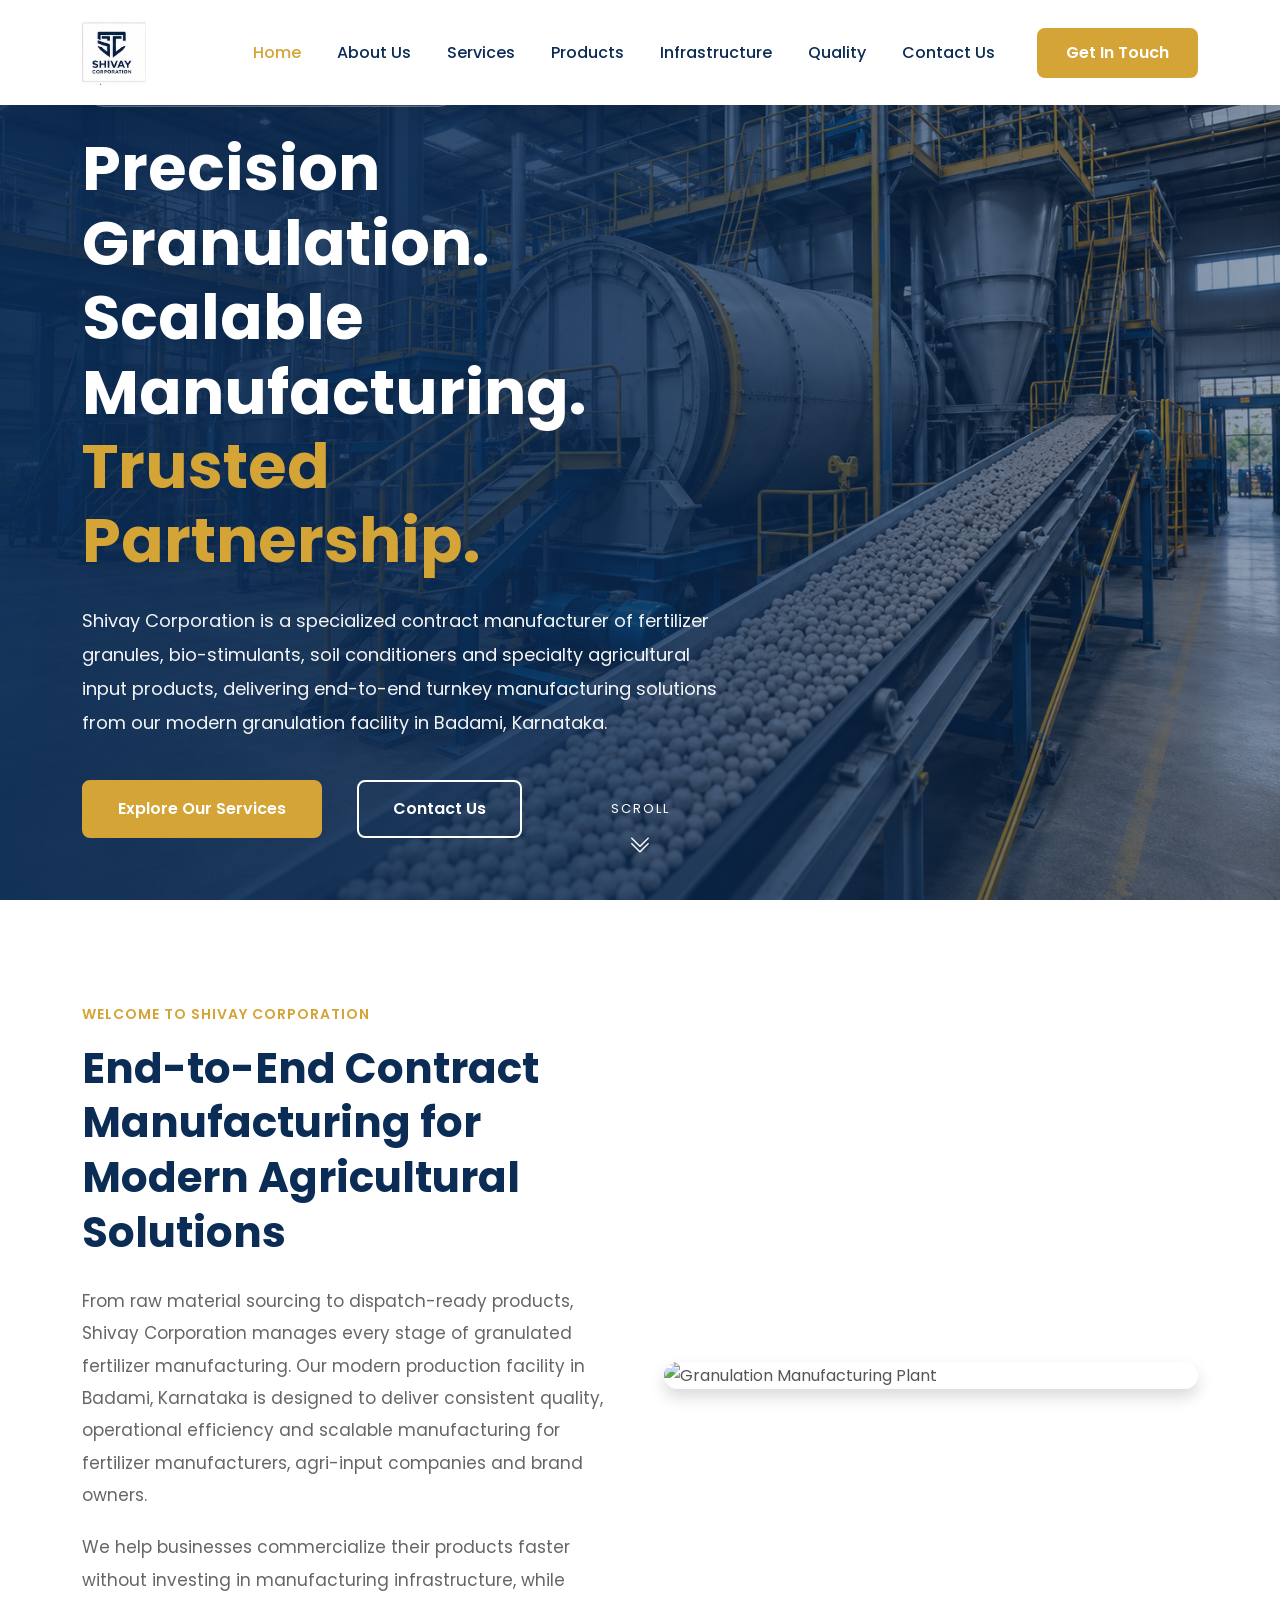
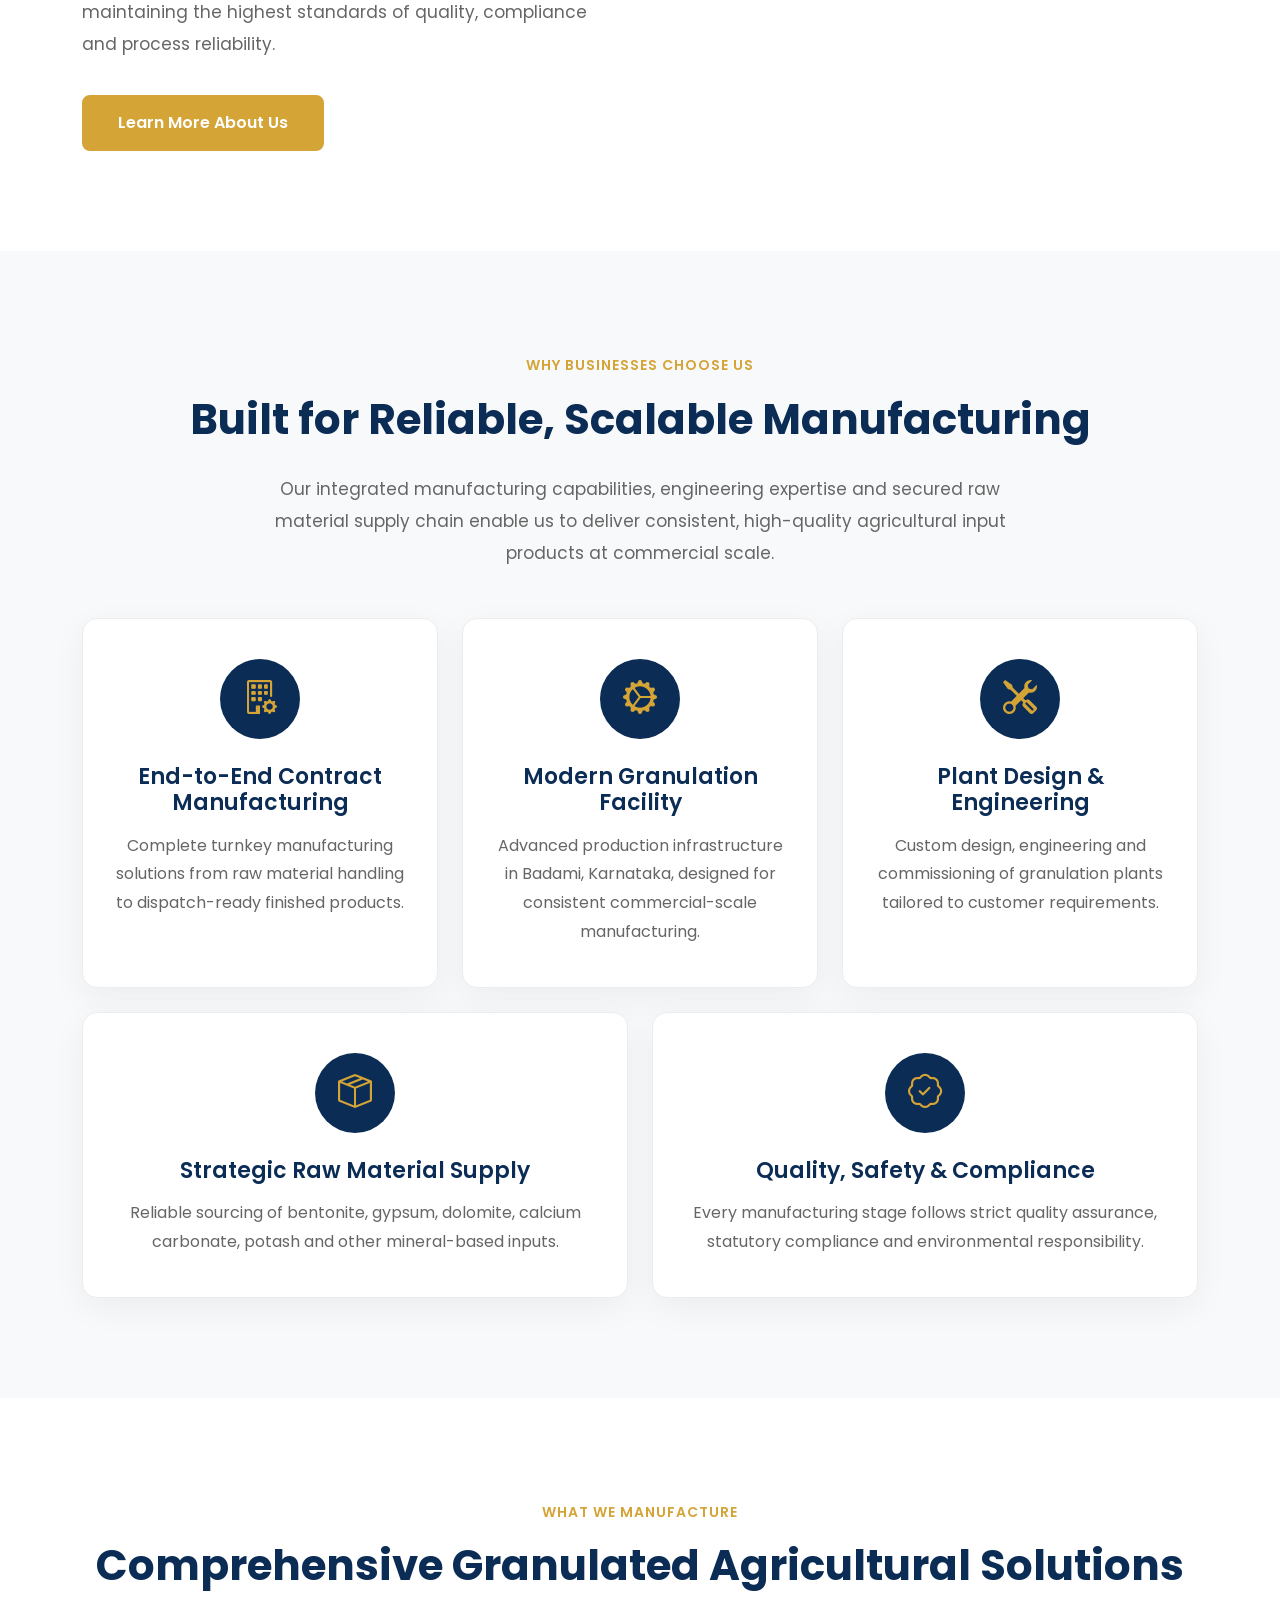
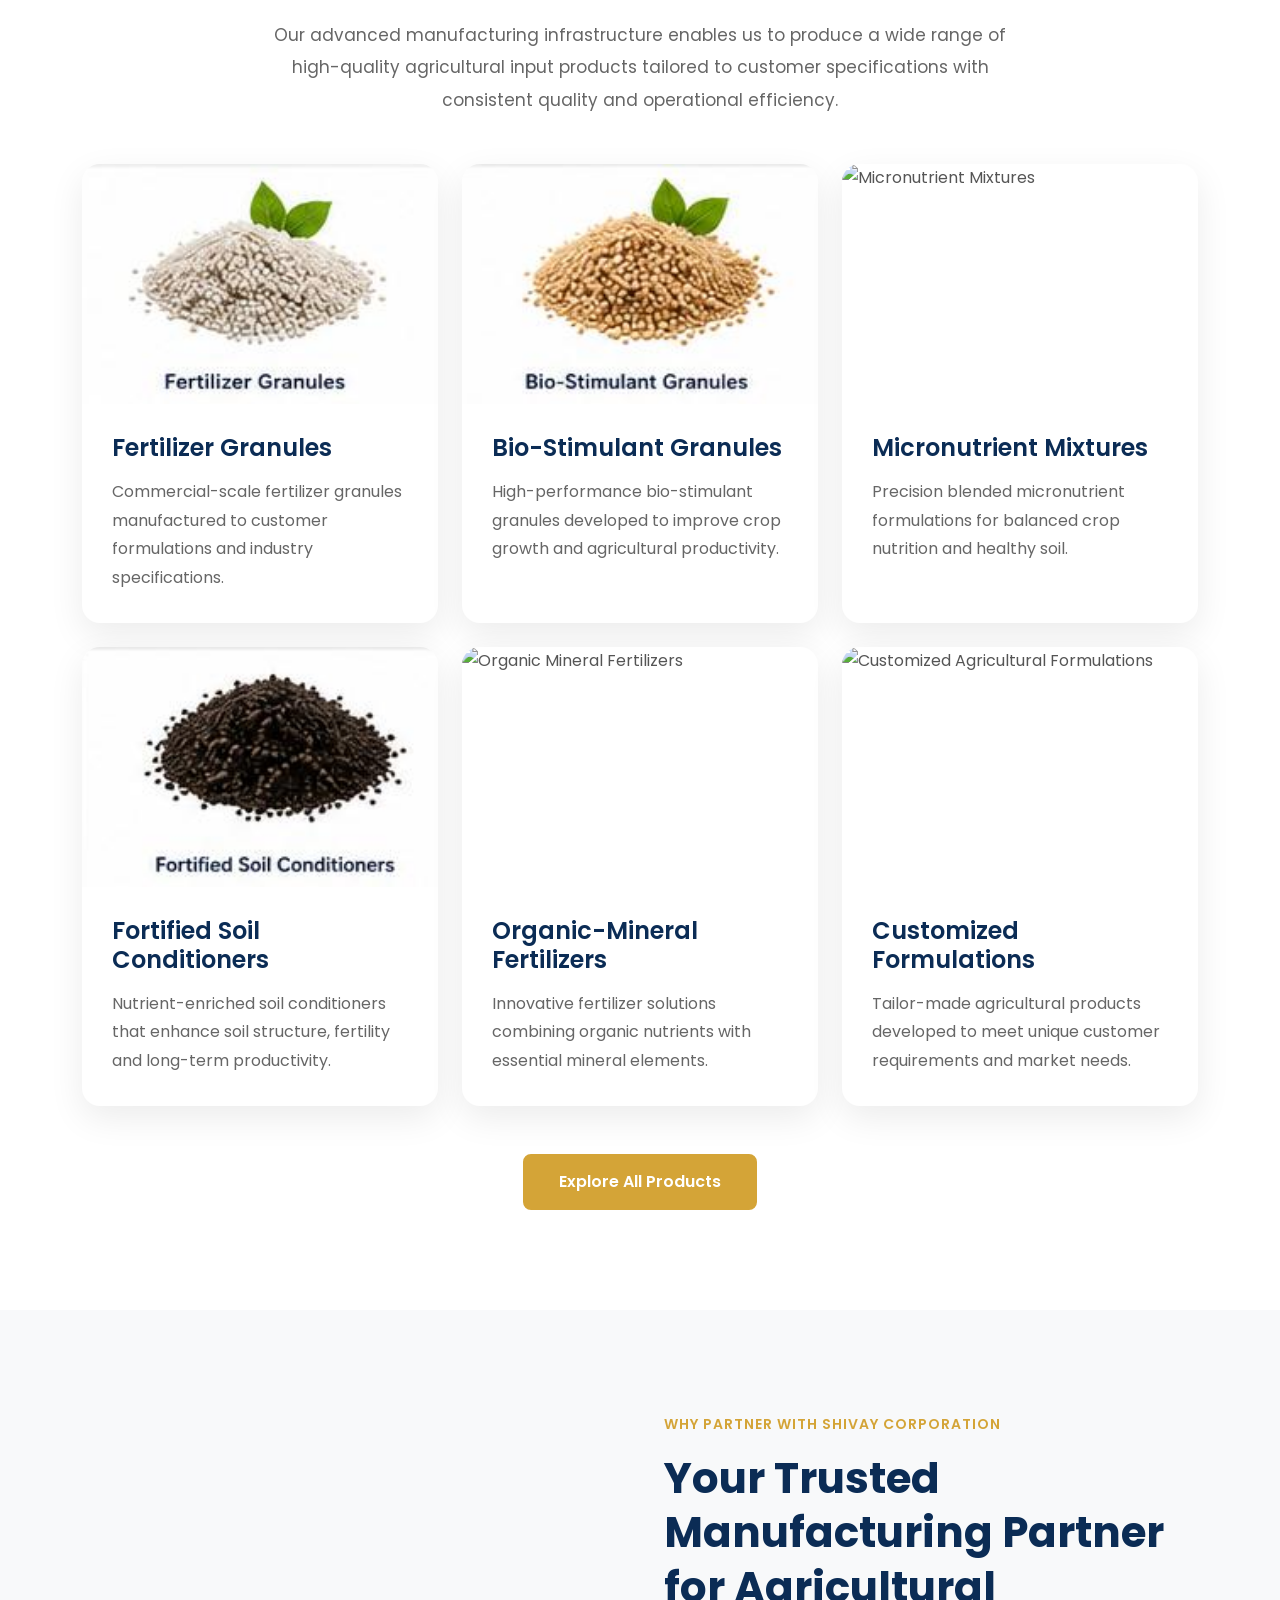
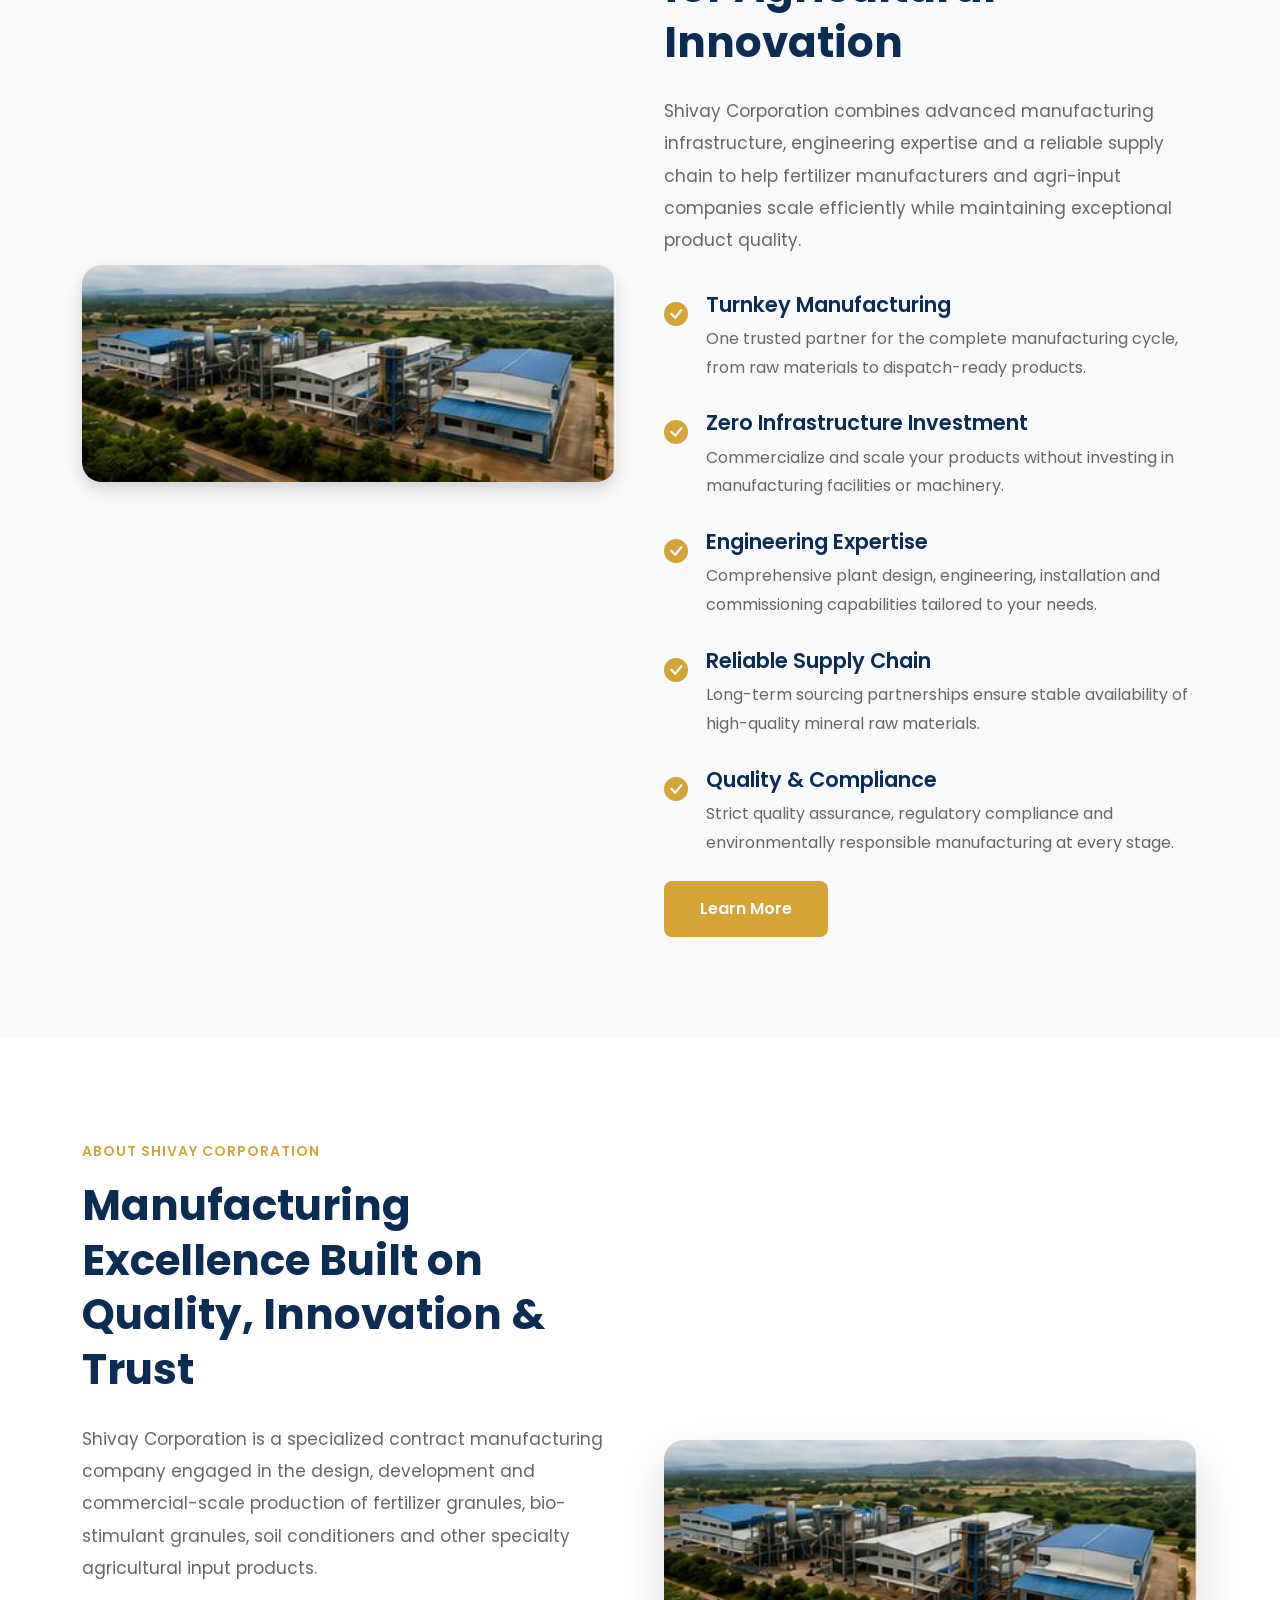
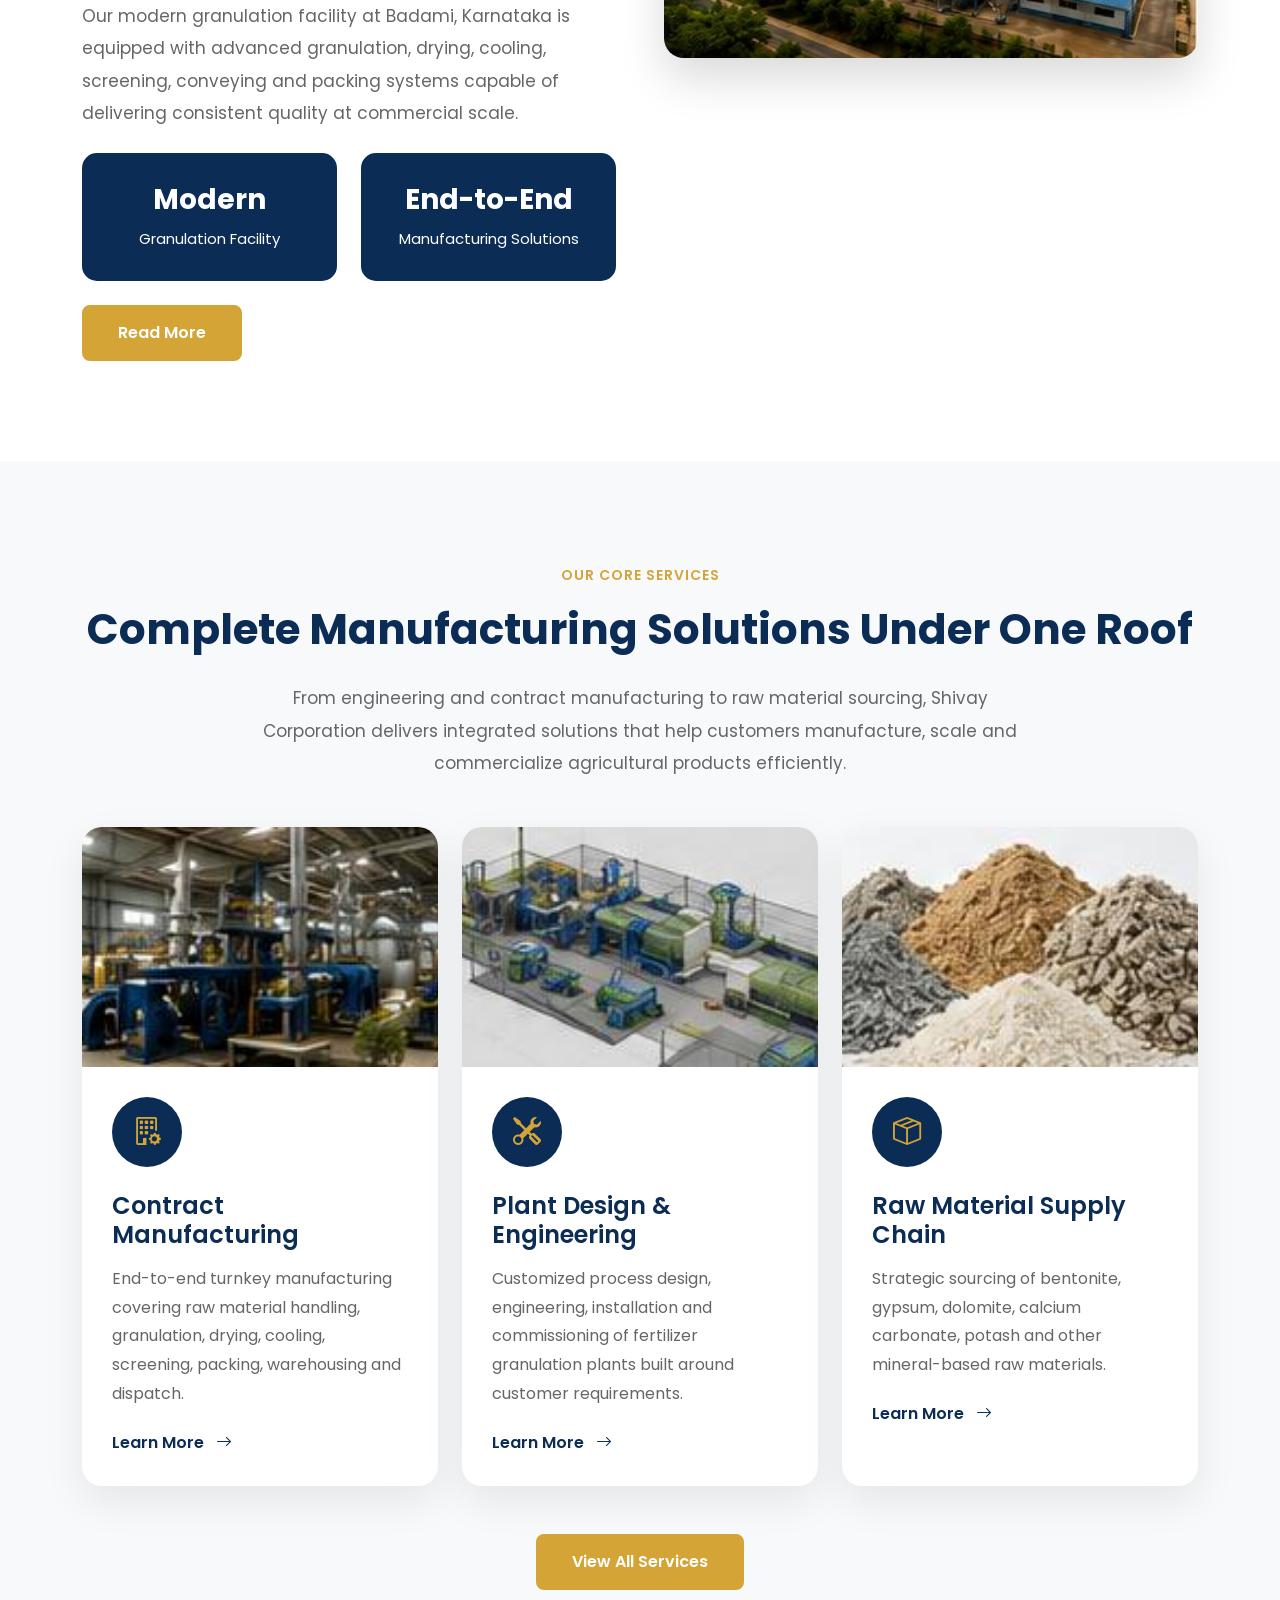
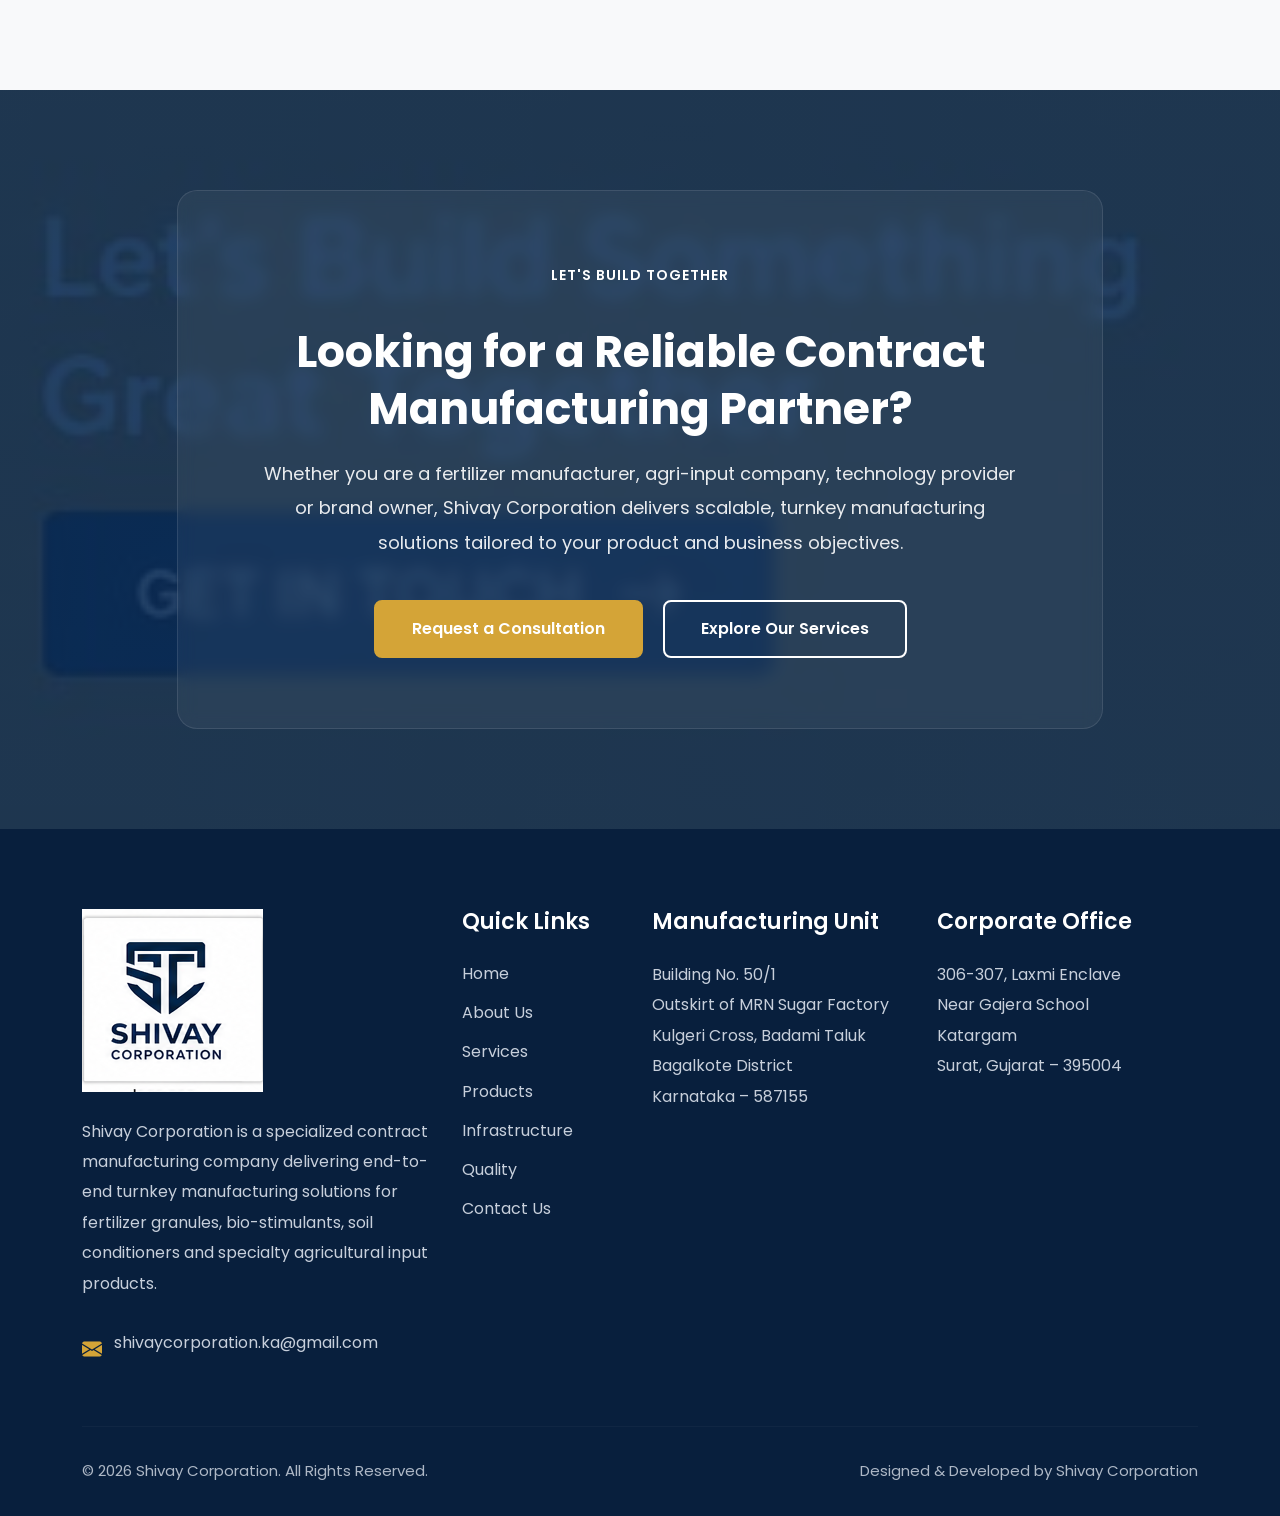
==== commit 829192b7: "updated path" ====
--- a/index.html
+++ b/index.html
@@ -18,7 +18,7 @@
     <meta name="author" content="Shivay Corporation">
 
     <!-- Favicon -->
-    <link rel="icon" href="assets/images/logo.png">
+    <link rel="icon" href="assets/images/home/logo.png">
 
     <!-- Bootstrap -->
     <link href="https://cdn.jsdelivr.net/npm/bootstrap@5.3.7/dist/css/bootstrap.min.css" rel="stylesheet">
@@ -57,7 +57,7 @@
 
             <!-- Logo -->
             <a class="navbar-brand" href="index.html">
-                <img src="assets/images/logo.png" alt="Shivay Corporation Logo" class="logo">
+                <img src="assets/images/home/logo.png" alt="Shivay Corporation Logo" class="logo">
             </a>
 
             <!-- Mobile Toggle -->
@@ -422,7 +422,7 @@
 
                 <div class="product-card">
 
-                    <img src="assets/images/products/fertilizer-granules.jpg"
+                    <img src="assets/images/home/fertilizer-granules.jpg"
                         alt="Fertilizer Granules">
 
                     <div class="product-content">
@@ -445,7 +445,7 @@
 
                 <div class="product-card">
 
-                    <img src="assets/images/products/bio-stimulant.jpg"
+                    <img src="assets/images/home/bio-stimulant.jpg"
                         alt="Bio Stimulant Granules">
 
                     <div class="product-content">
@@ -468,7 +468,7 @@
 
                 <div class="product-card">
 
-                    <img src="assets/images/products/micronutrients.jpg"
+                    <img src="assets/images/home/micronutrients.jpg"
                         alt="Micronutrient Mixtures">
 
                     <div class="product-content">
@@ -491,7 +491,7 @@
 
                 <div class="product-card">
 
-                    <img src="assets/images/products/soil-conditioner.jpg"
+                    <img src="assets/images/home/soil-conditioner.jpg"
                         alt="Soil Conditioners">
 
                     <div class="product-content">
@@ -514,7 +514,7 @@
 
                 <div class="product-card">
 
-                    <img src="assets/images/products/organic-fertilizer.jpg"
+                    <img src="assets/images/home/organic-fertilizer.jpg"
                         alt="Organic Mineral Fertilizers">
 
                     <div class="product-content">
@@ -537,7 +537,7 @@
 
                 <div class="product-card">
 
-                    <img src="assets/images/products/customized-formulation.jpg"
+                    <img src="assets/images/home/customized-formulation.jpg"
                         alt="Customized Agricultural Formulations">
 
                     <div class="product-content">
@@ -753,7 +753,7 @@
 
                 <div class="about-preview-image">
 
-                    <img src="assets/images/about/company-building.jpg"
+                    <img src="assets/images/home/company-building.jpg"
                         alt="Shivay Corporation Facility"
                         class="img-fluid rounded-4 shadow-lg">
 
@@ -808,7 +808,7 @@
 
                 <div class="service-card">
 
-                    <img src="assets/images/services/contract-manufacturing.jpg"
+                    <img src="assets/images/home/contract-manufacturing.jpg"
                         alt="Contract Manufacturing"
                         class="img-fluid">
 
@@ -843,7 +843,7 @@
 
                 <div class="service-card">
 
-                    <img src="assets/images/services/plant-design.jpg"
+                    <img src="assets/images/home/plant-design.jpg"
                         alt="Plant Design & Engineering"
                         class="img-fluid">
 
@@ -878,7 +878,7 @@
 
                 <div class="service-card">
 
-                    <img src="assets/images/services/raw-material.jpg"
+                    <img src="assets/images/home/raw-material.jpg"
                         alt="Raw Material Supply"
                         class="img-fluid">
 
@@ -996,7 +996,7 @@
             <!-- Company Info -->
             <div class="col-lg-4">
 
-                <img src="assets/images/logo.png"
+                <img src="assets/images/home/logo.png"
                     alt="Shivay Corporation"
                     class="footer-logo">
 
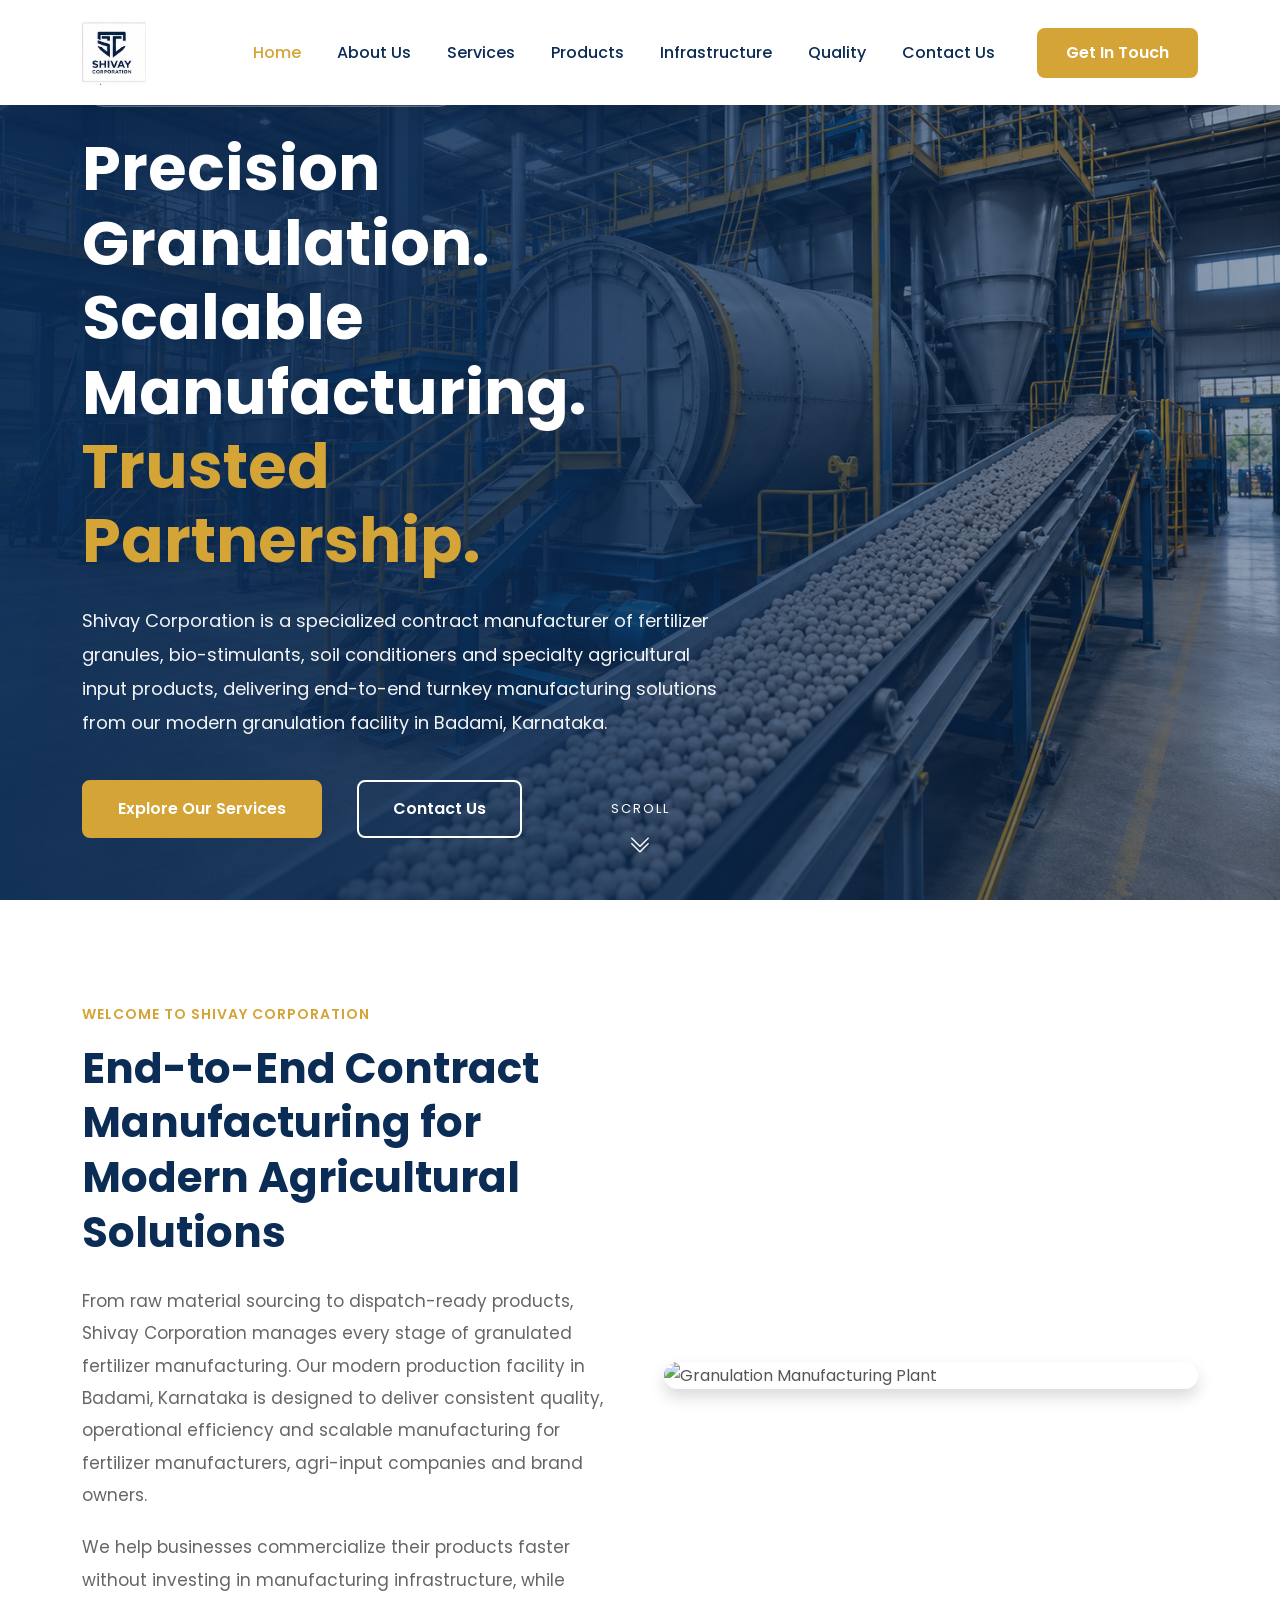
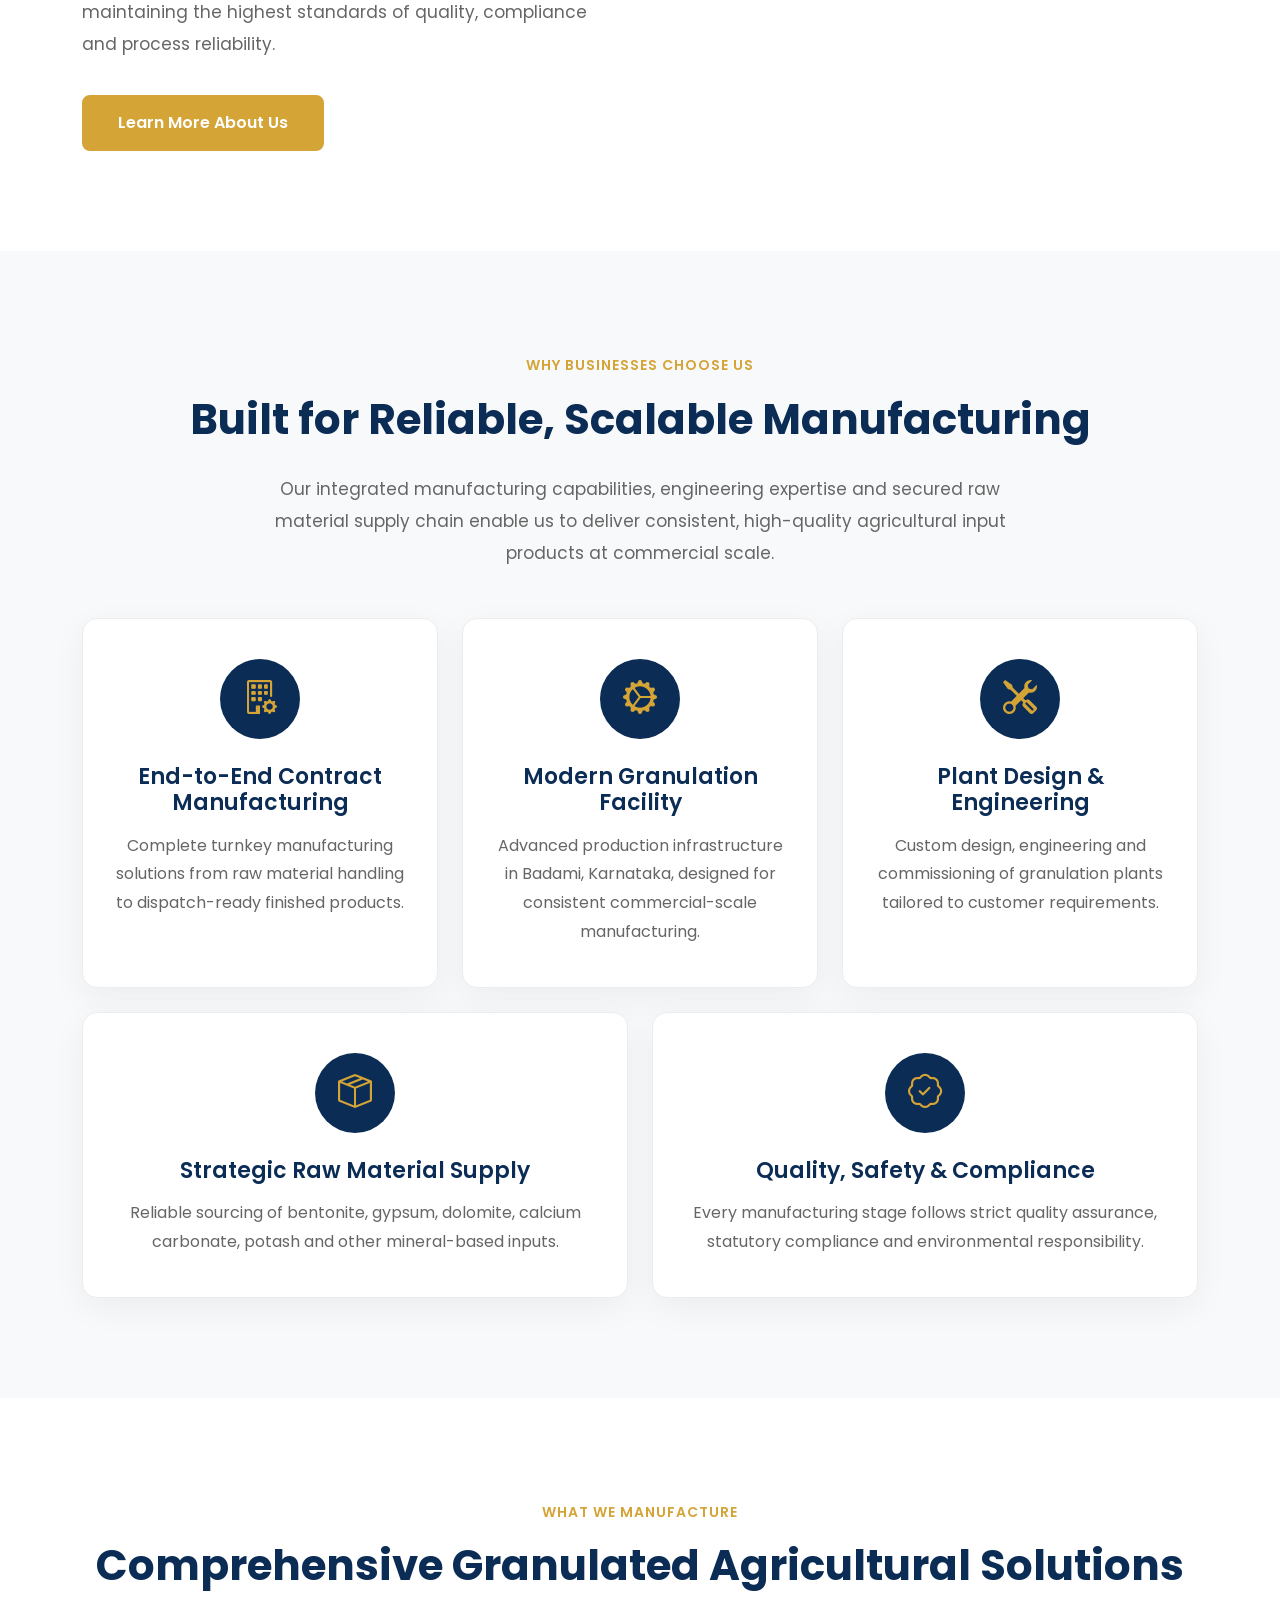
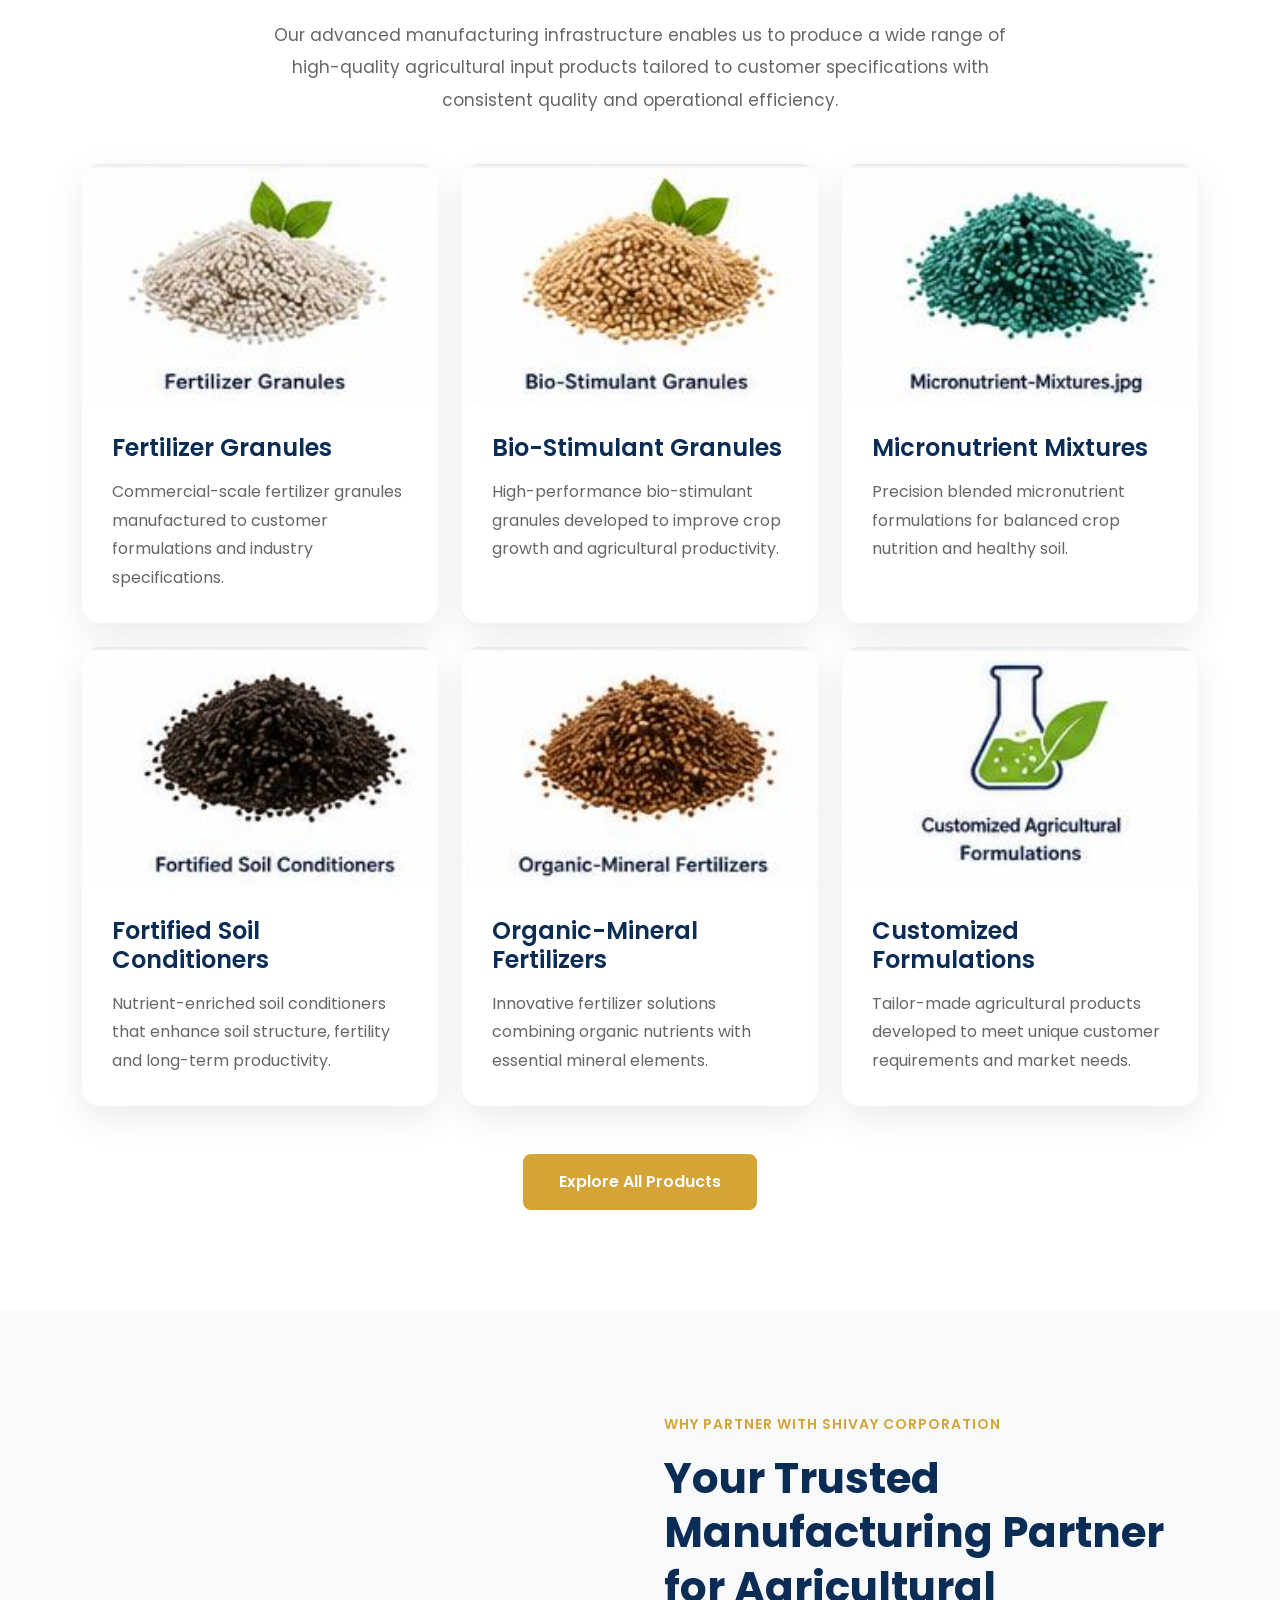
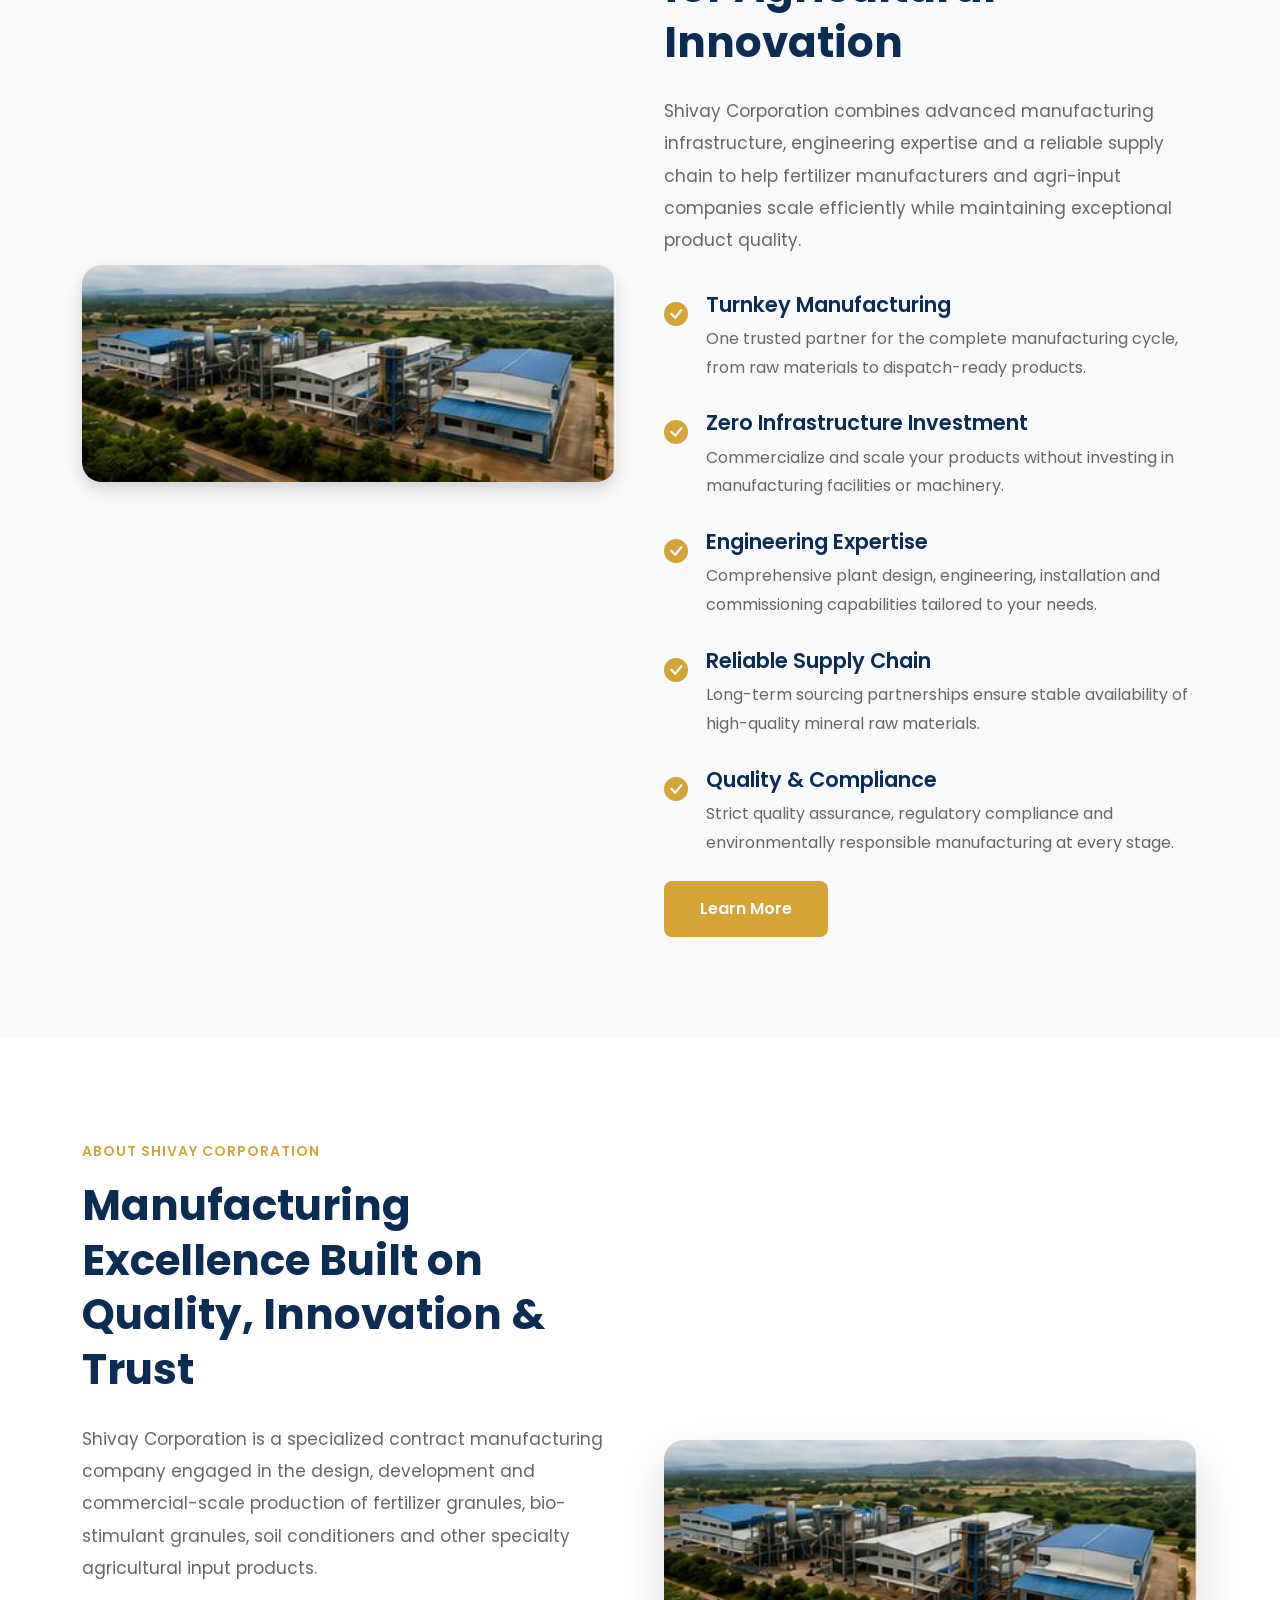
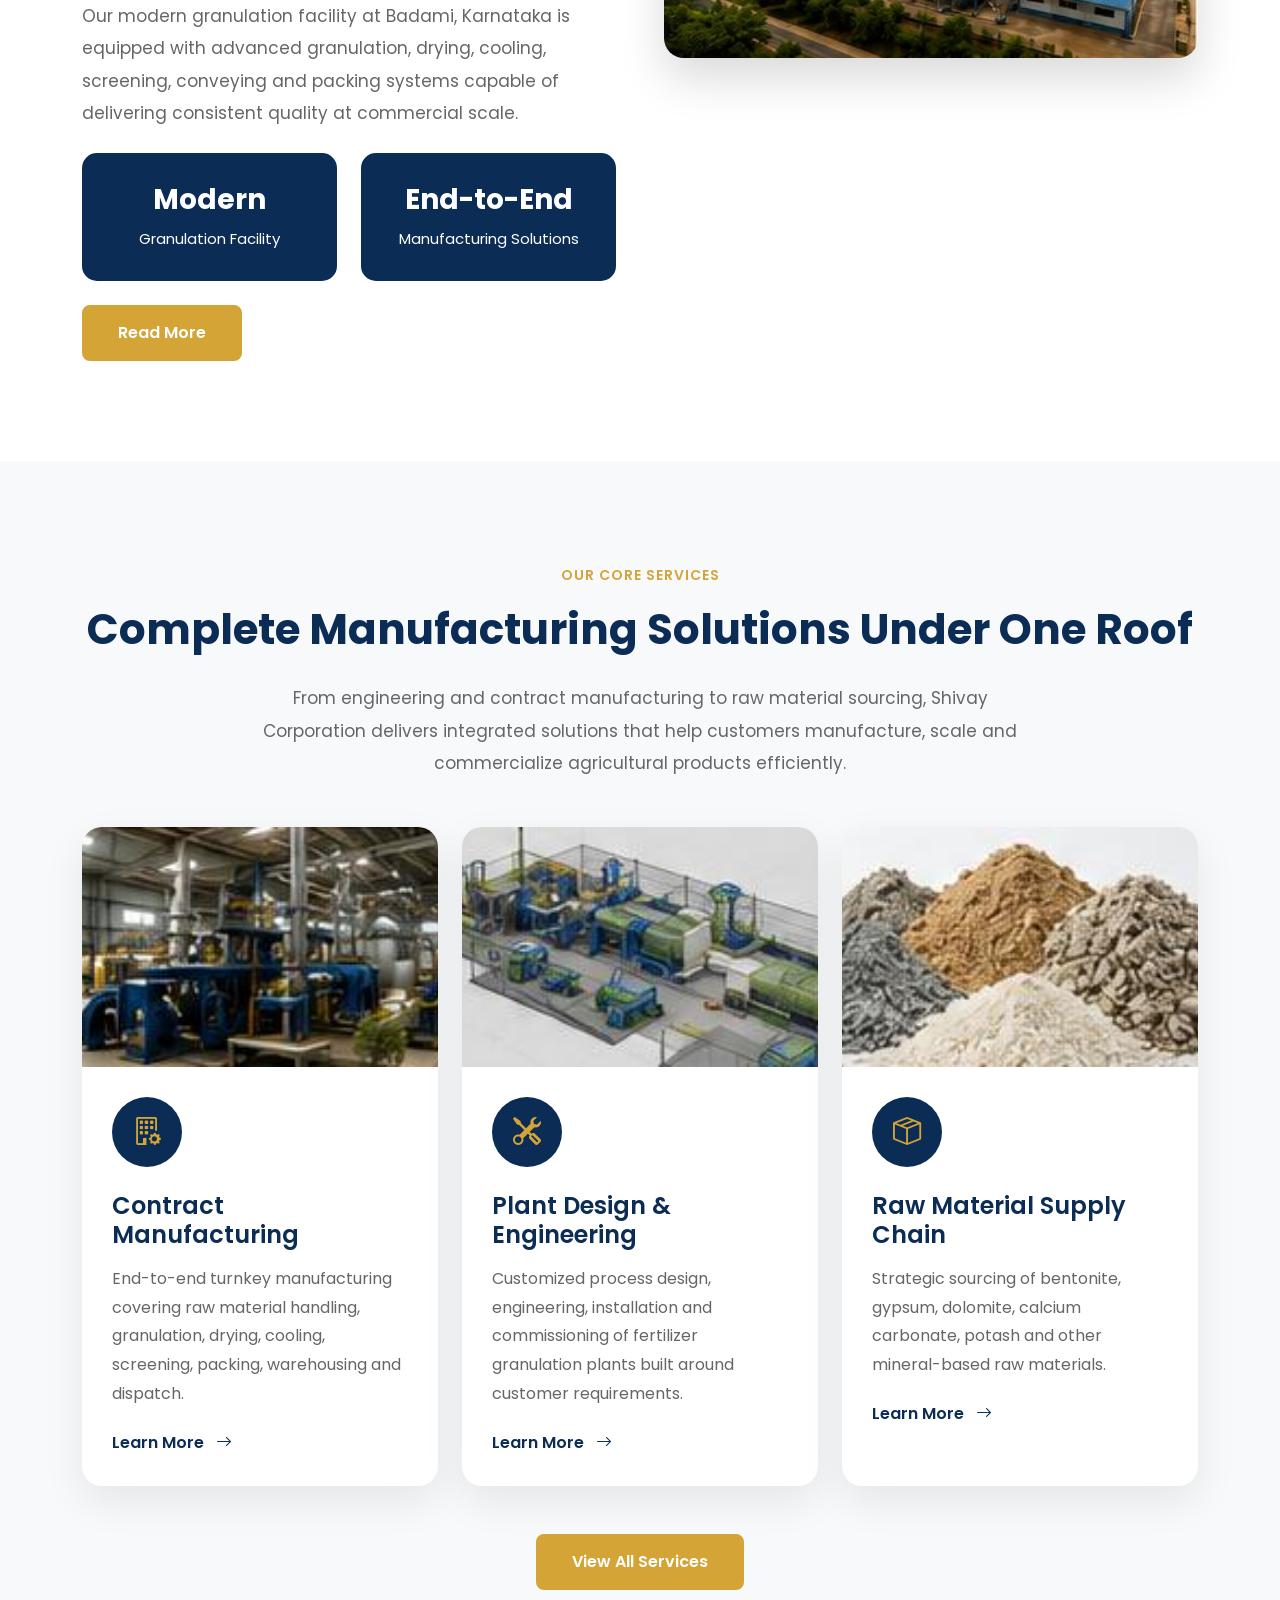
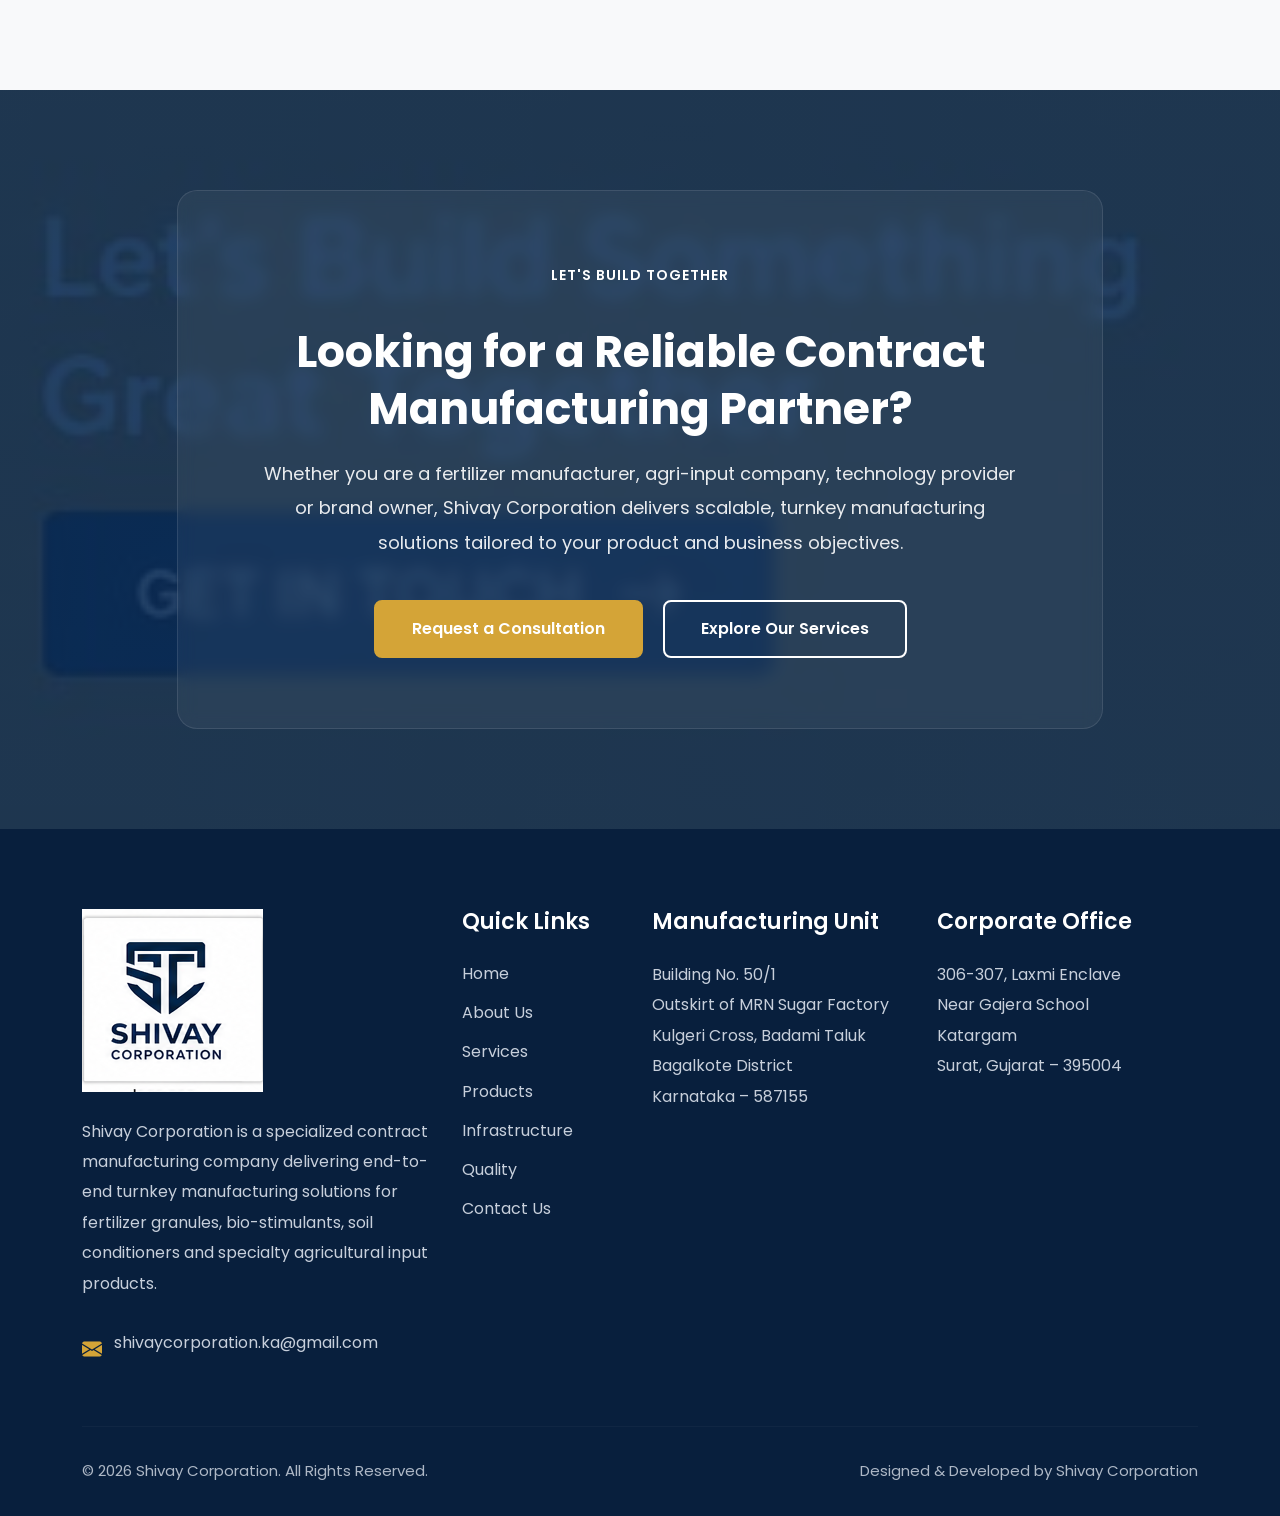
==== commit d21b045c: "changed file name" ====
--- a/index.html
+++ b/index.html
@@ -514,7 +514,7 @@
 
                 <div class="product-card">
 
-                    <img src="assets/images/home/organic-fertilizer.jpg"
+                    <img src="assets/images/home/organic-mineral-fertilizers.jpg"
                         alt="Organic Mineral Fertilizers">
 
                     <div class="product-content">
@@ -537,7 +537,7 @@
 
                 <div class="product-card">
 
-                    <img src="assets/images/home/customized-formulation.jpg"
+                    <img src="assets/images/home/customized-formulations.jpg"
                         alt="Customized Agricultural Formulations">
 
                     <div class="product-content">
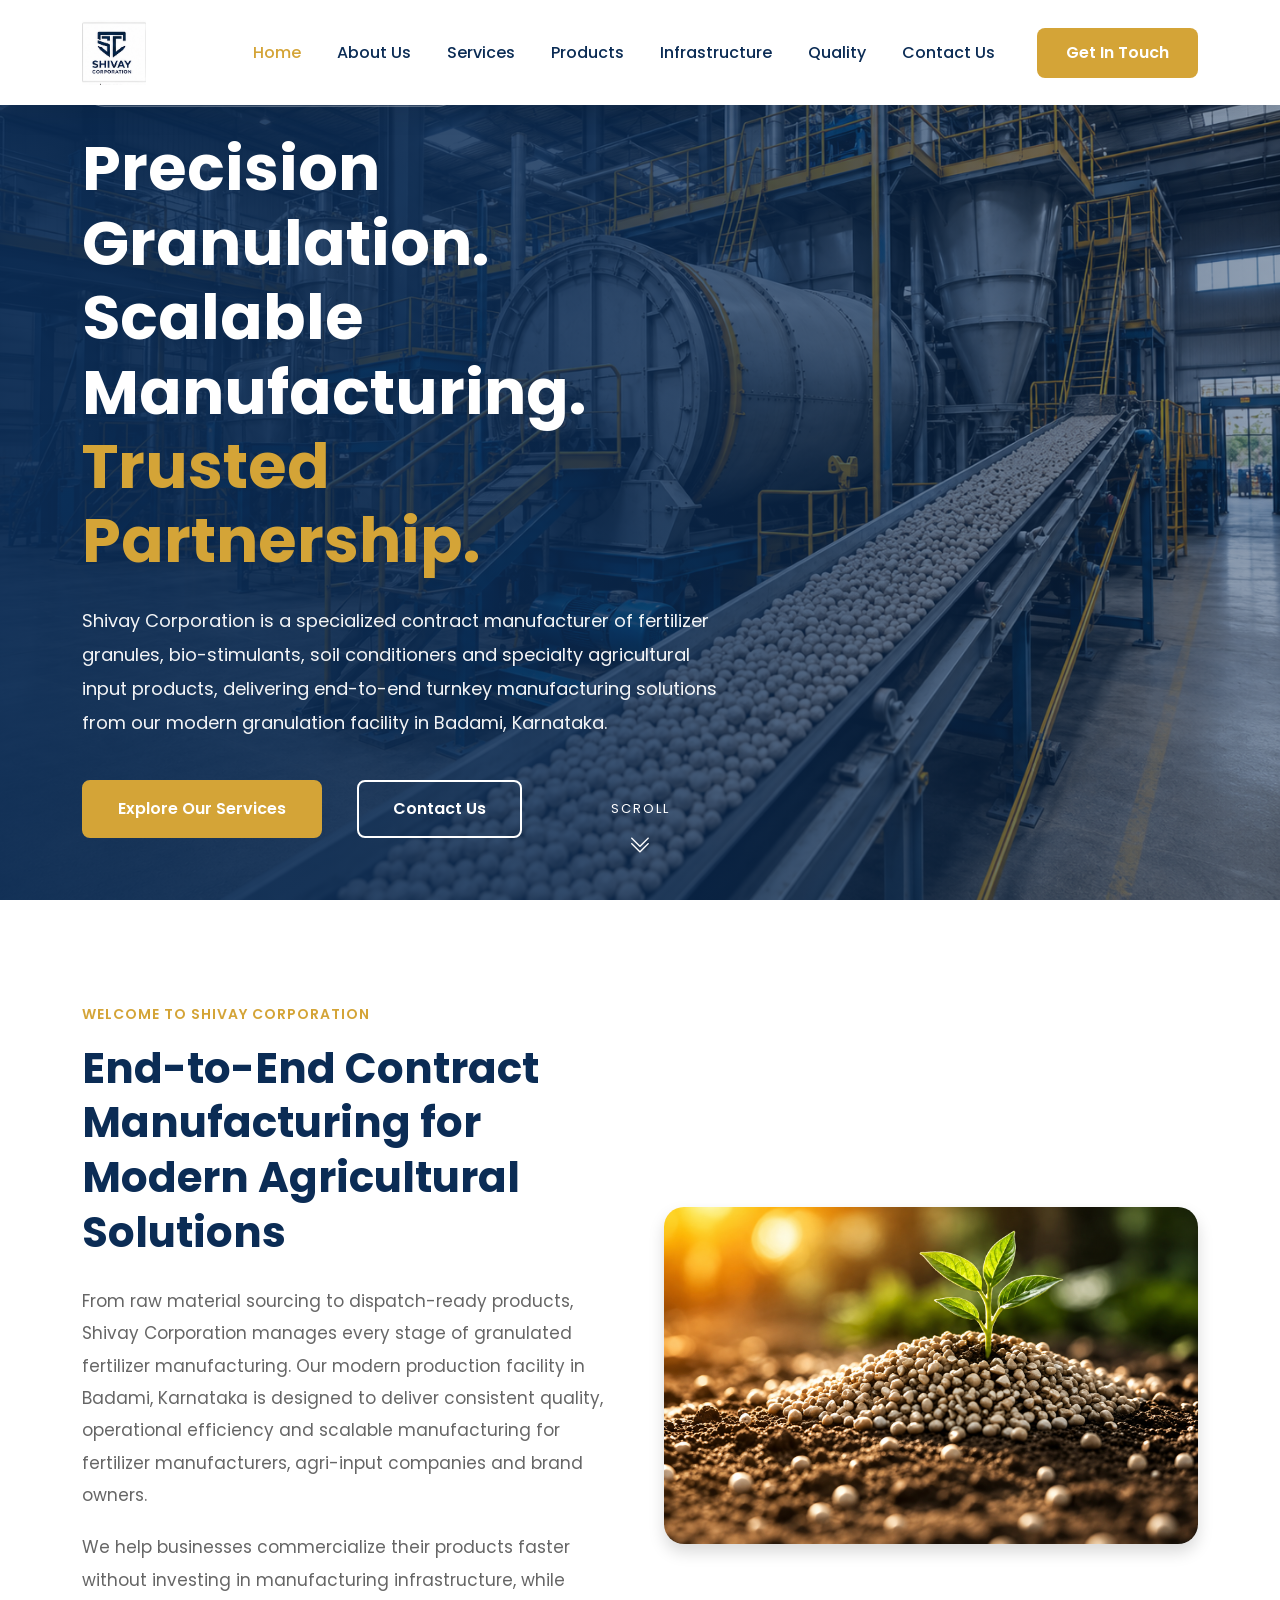
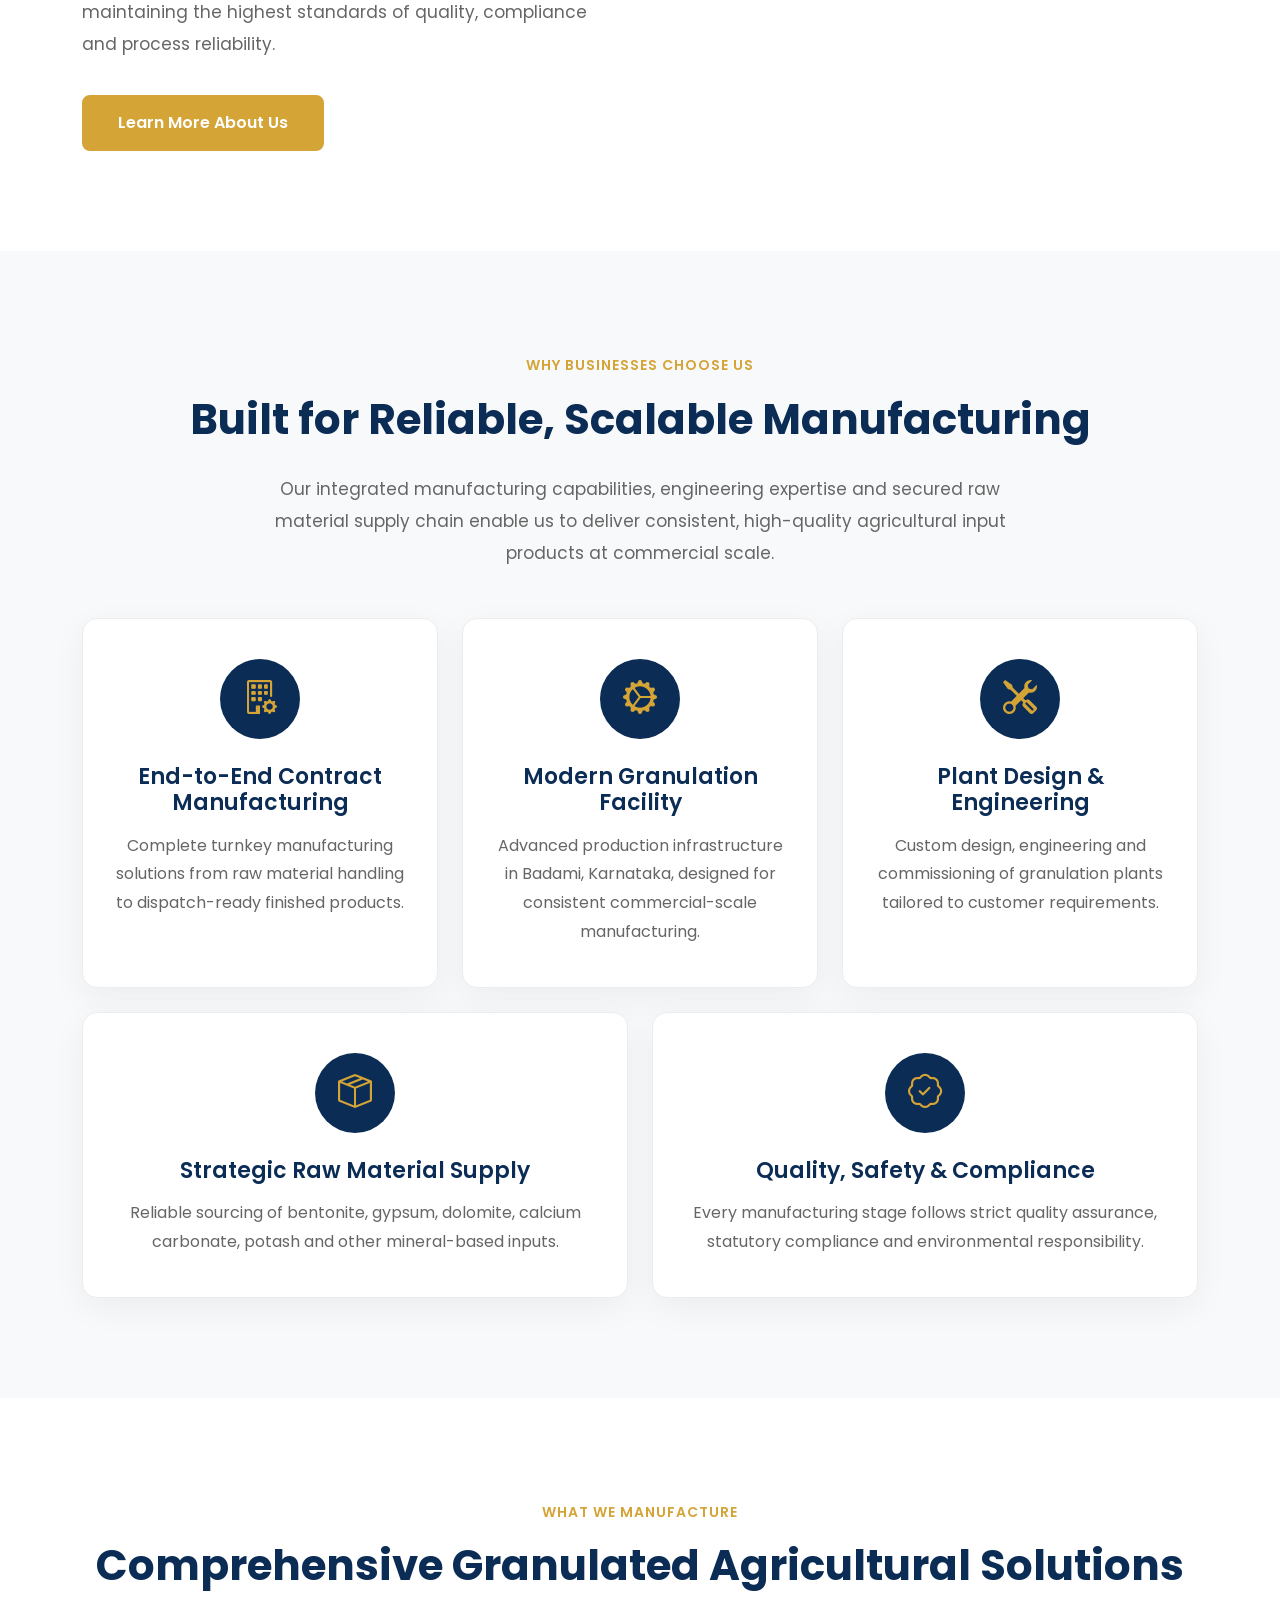
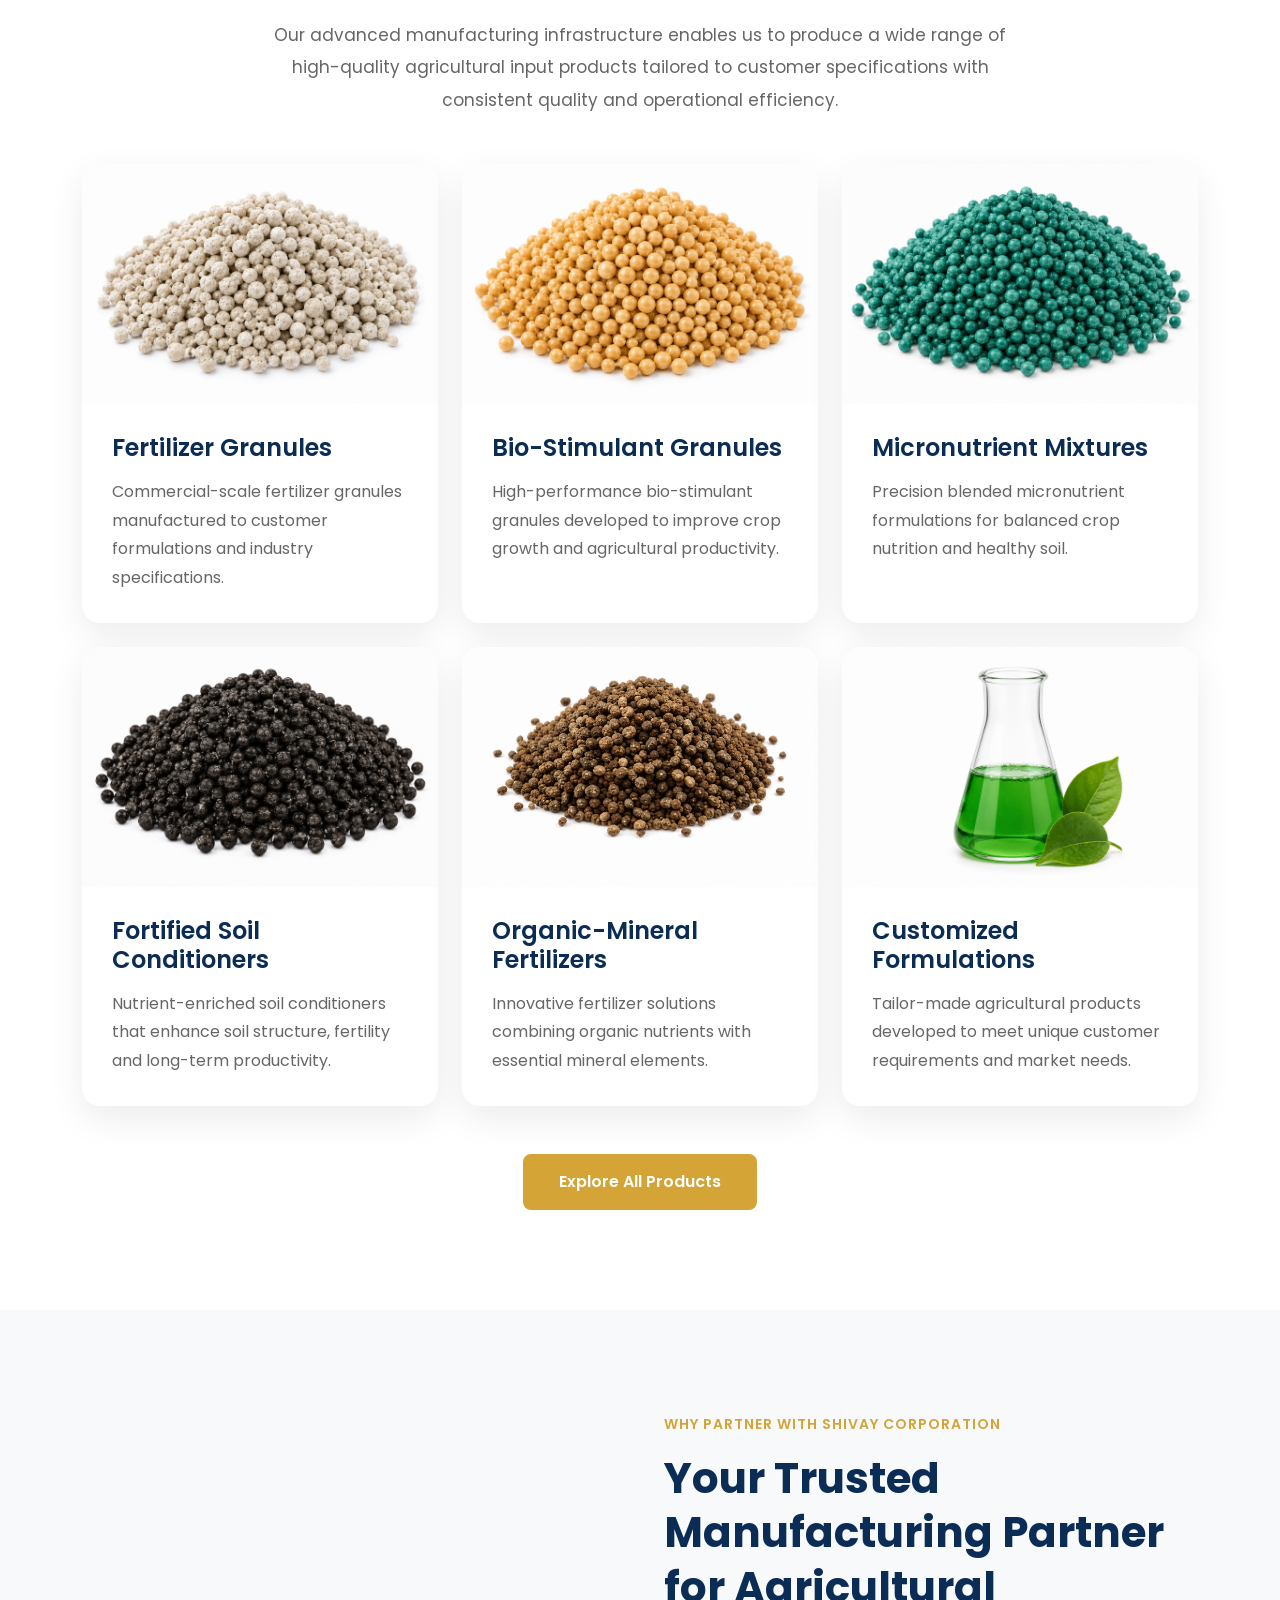
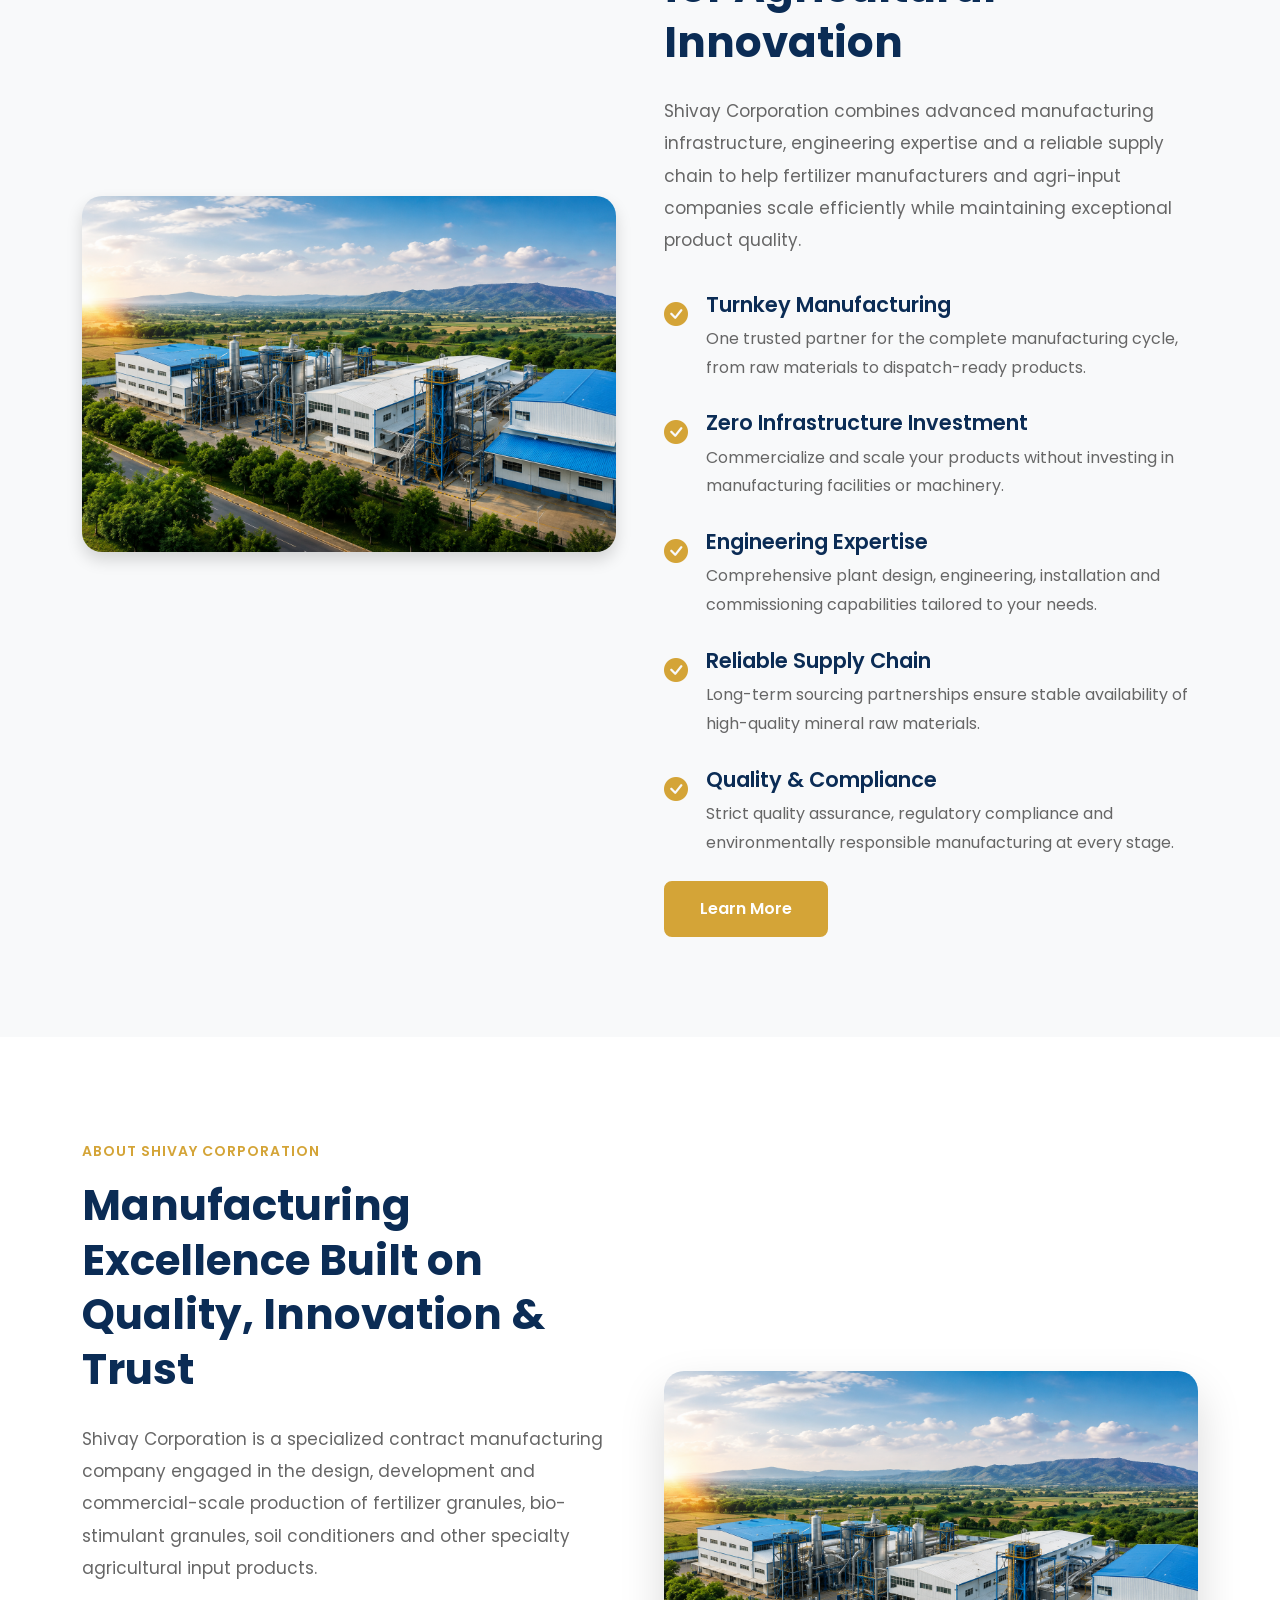
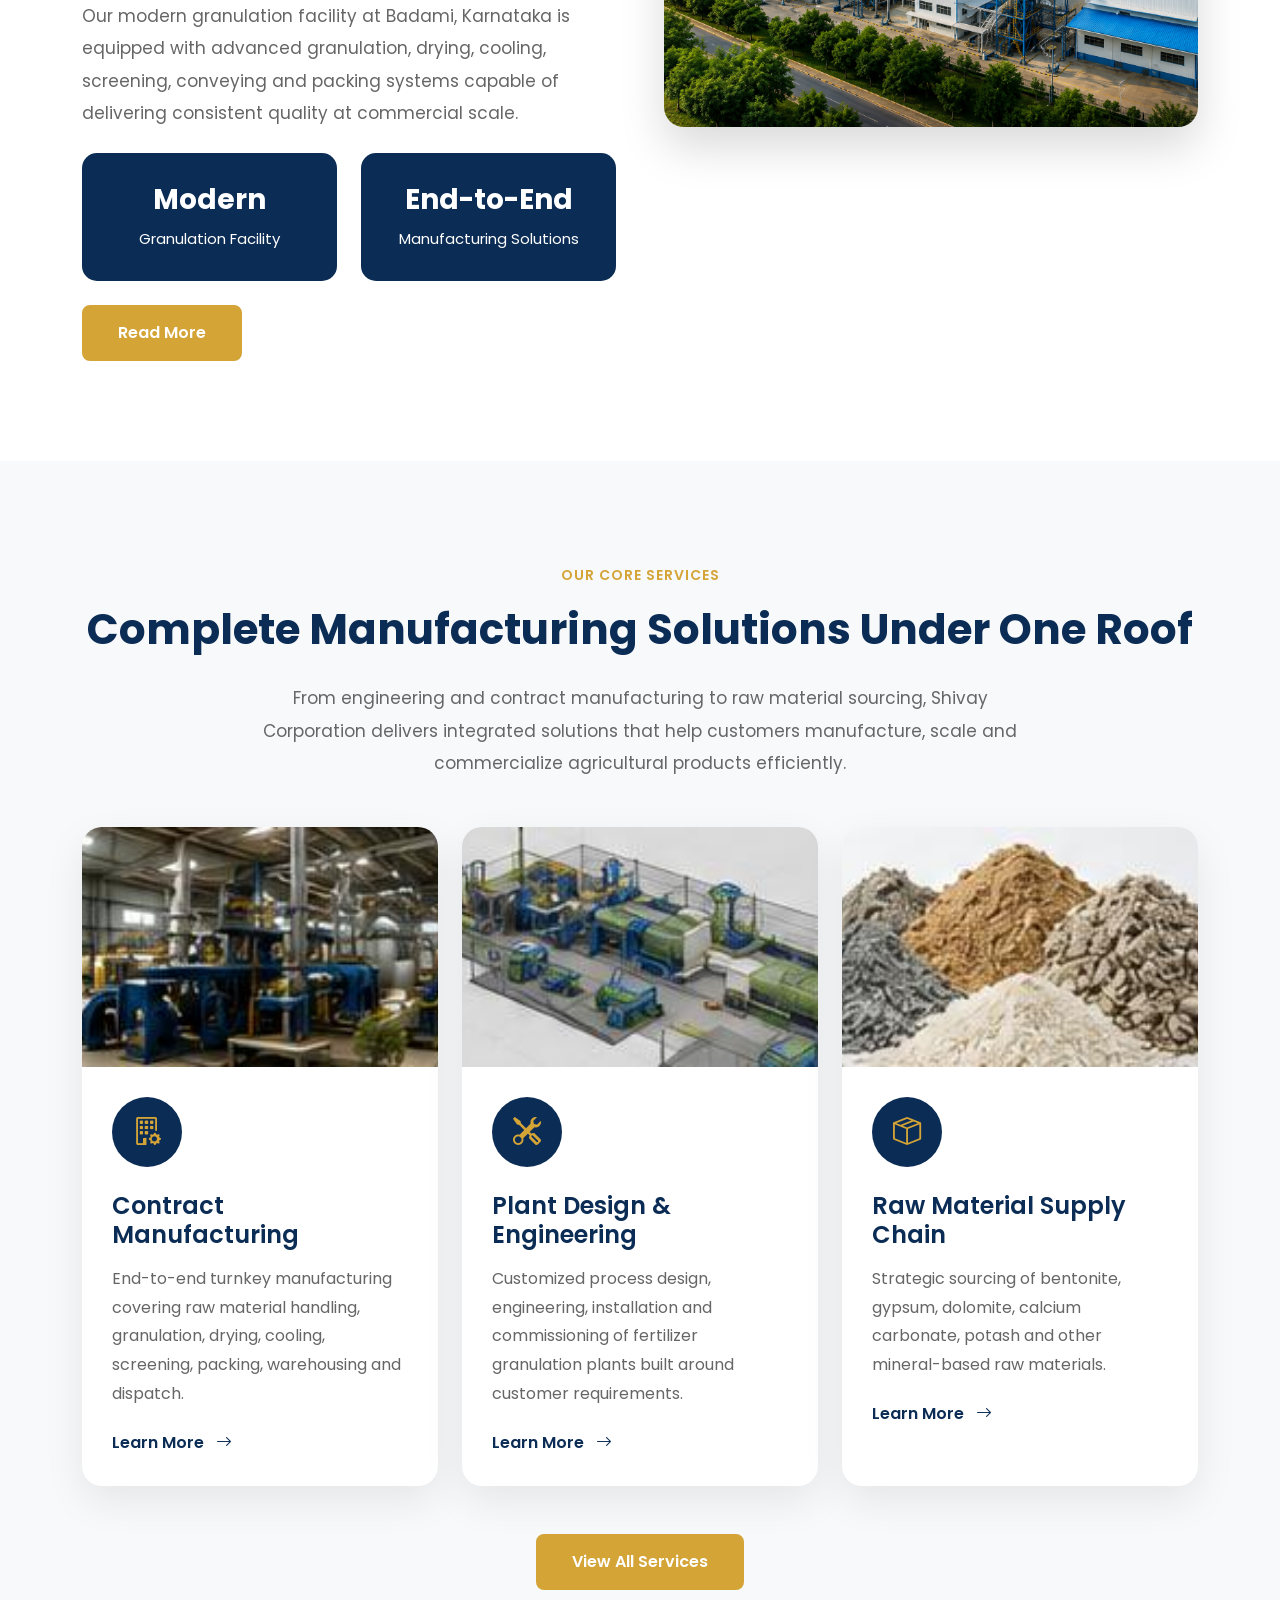
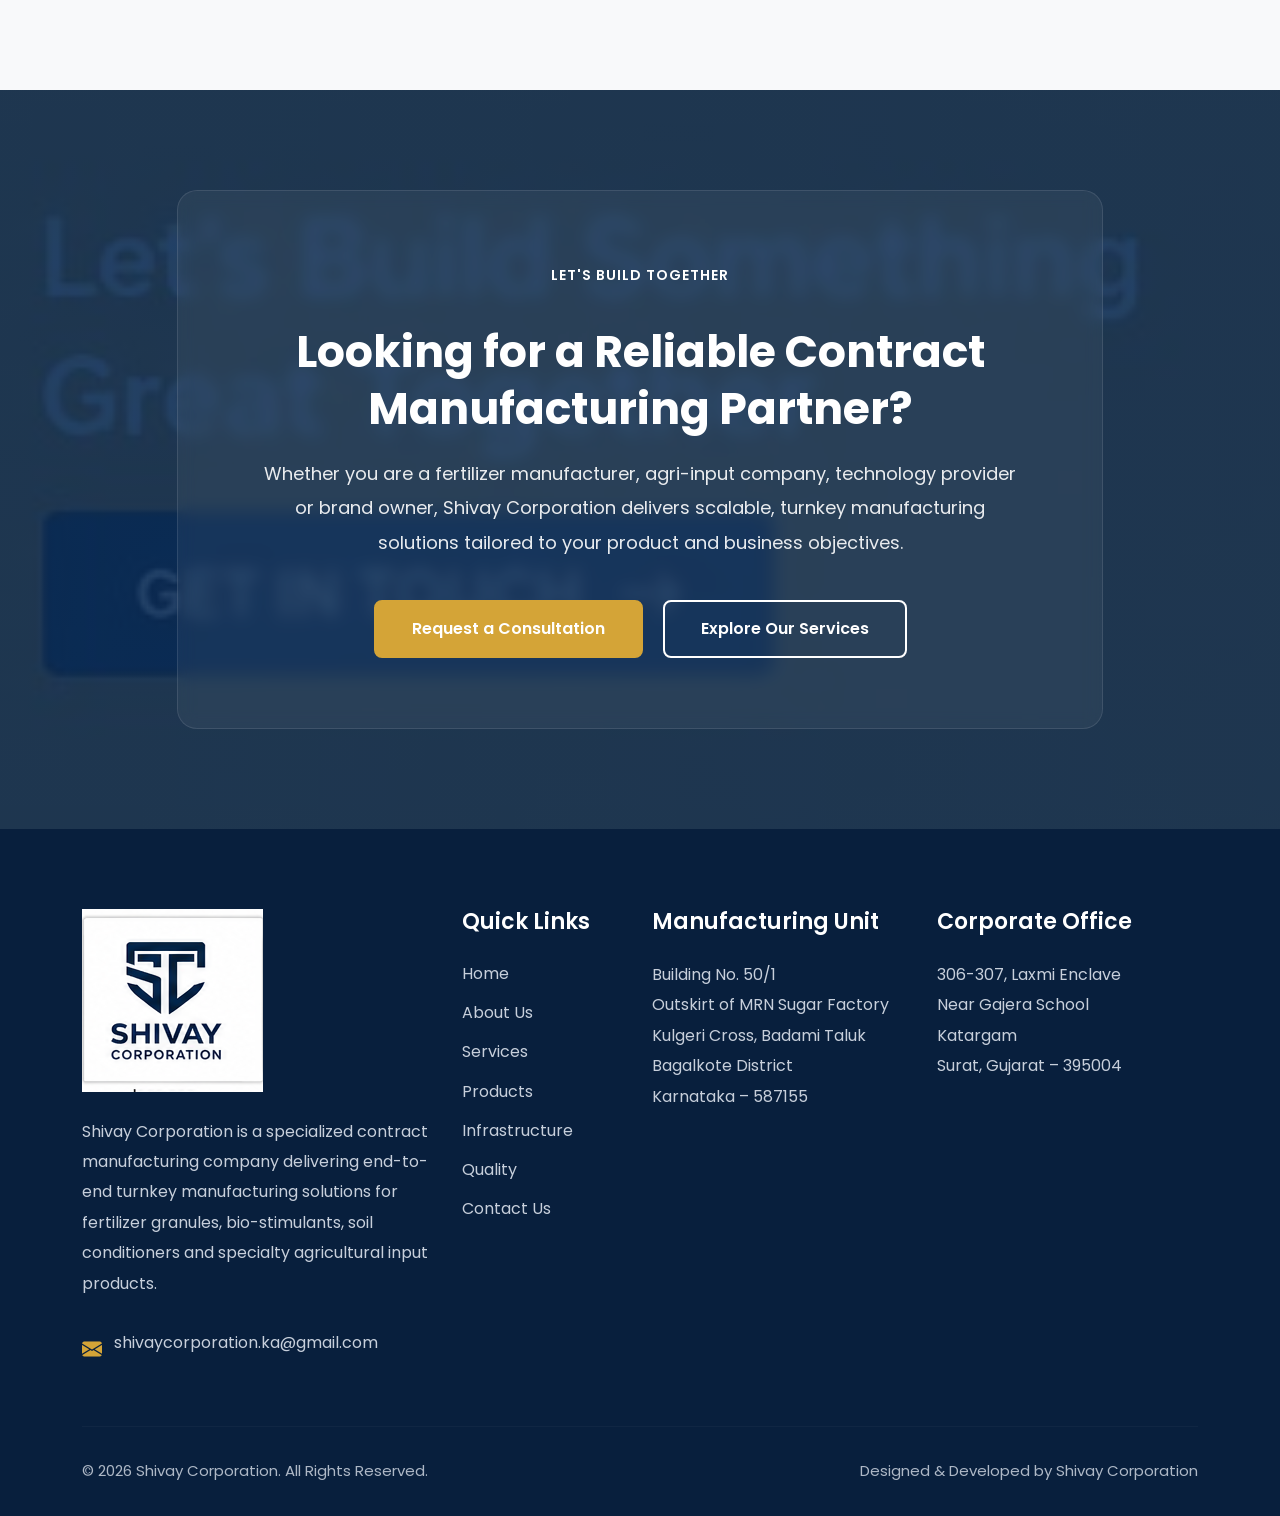
==== commit 203439ba: "test" ====
--- a/index.html
+++ b/index.html
@@ -753,7 +753,7 @@
 
                 <div class="about-preview-image">
 
-                    <img src="assets/images/home/company-building.jpg"
+                    <img src="assets/images/home/factory-aerial.jpg"
                         alt="Shivay Corporation Facility"
                         class="img-fluid rounded-4 shadow-lg">
 
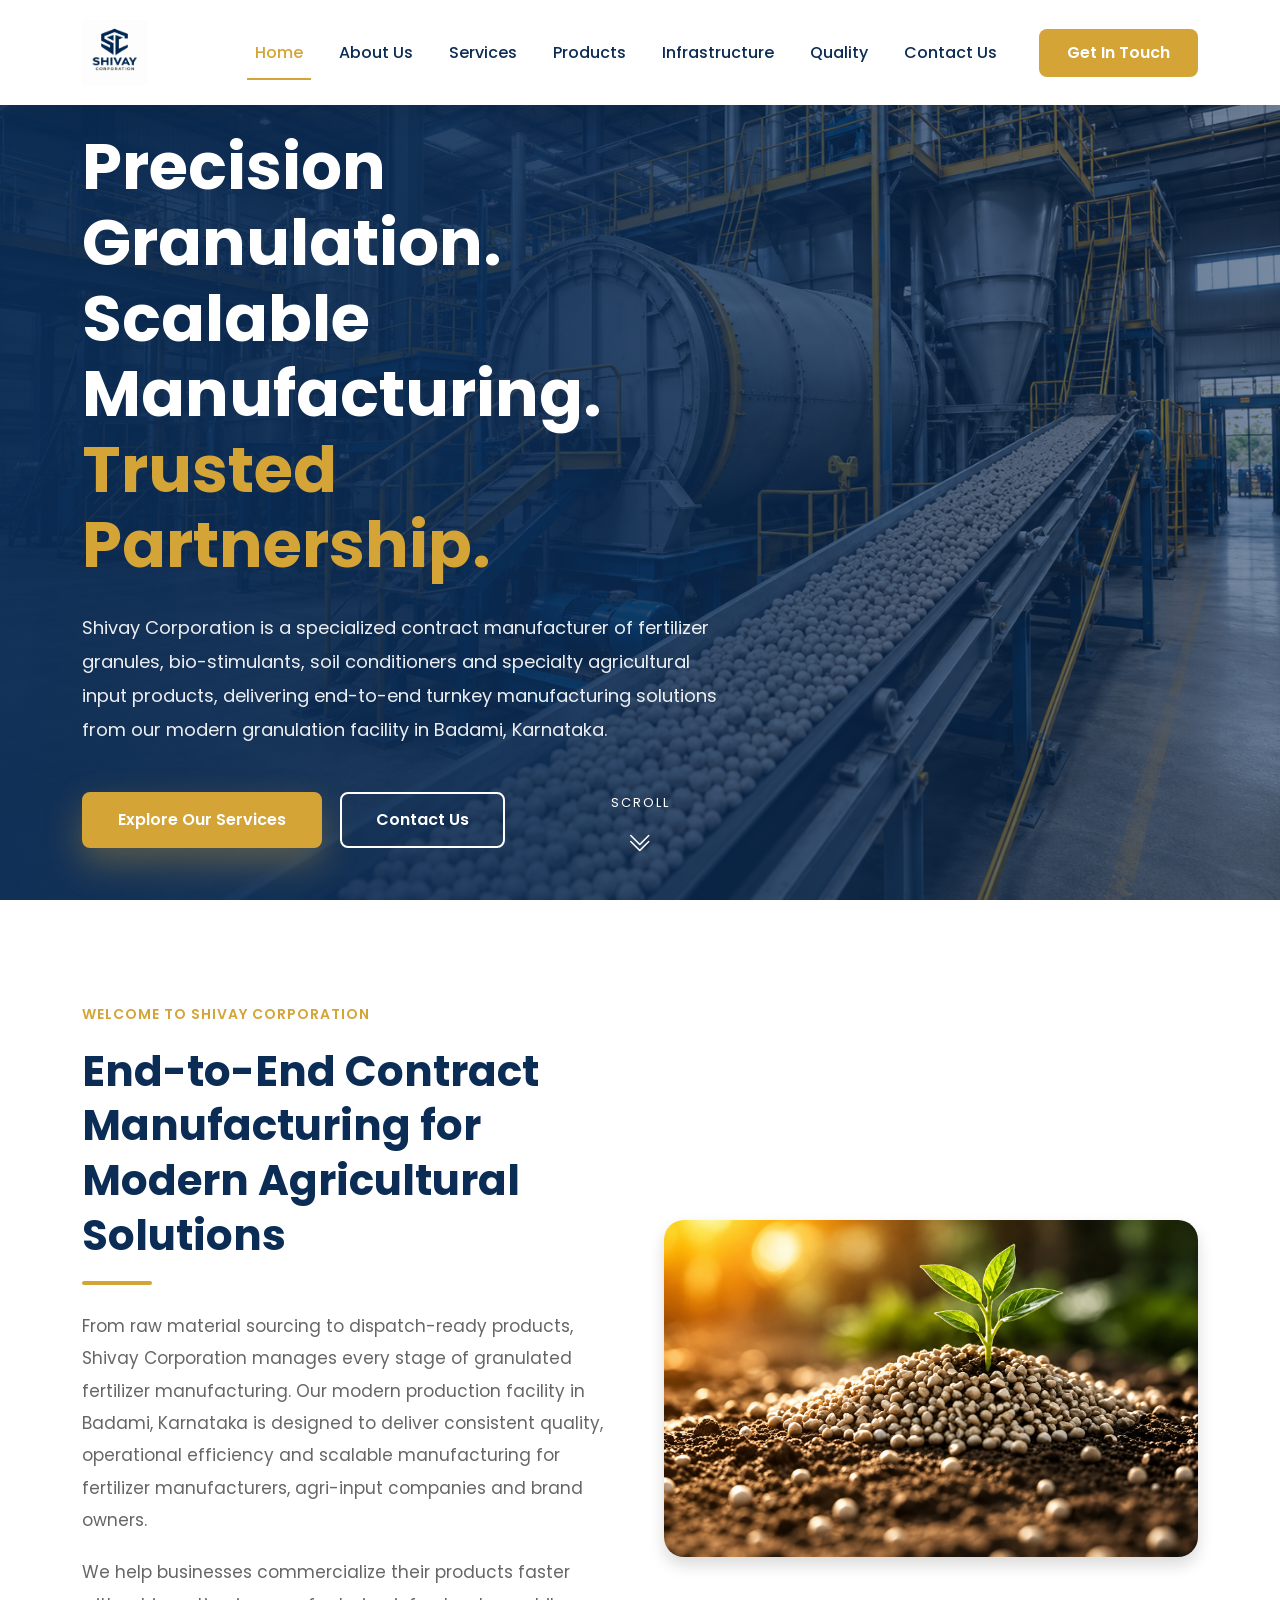
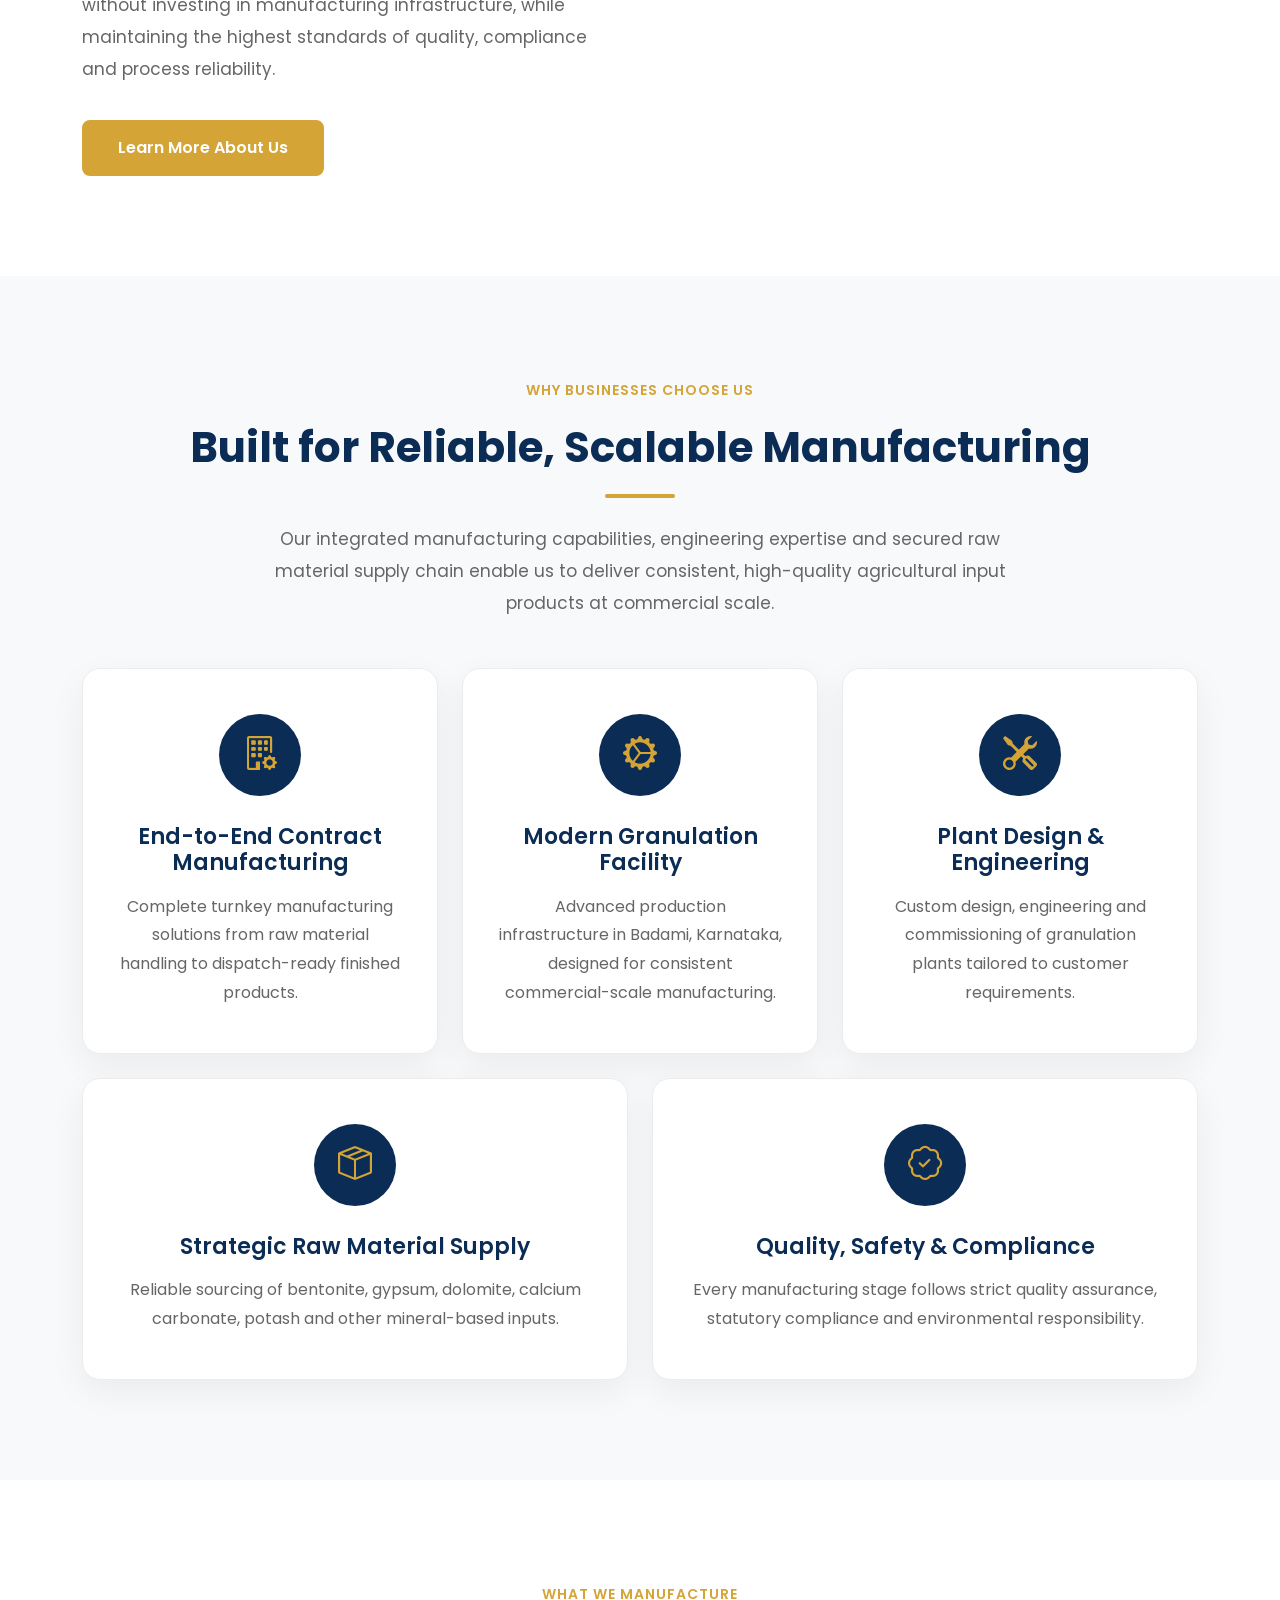
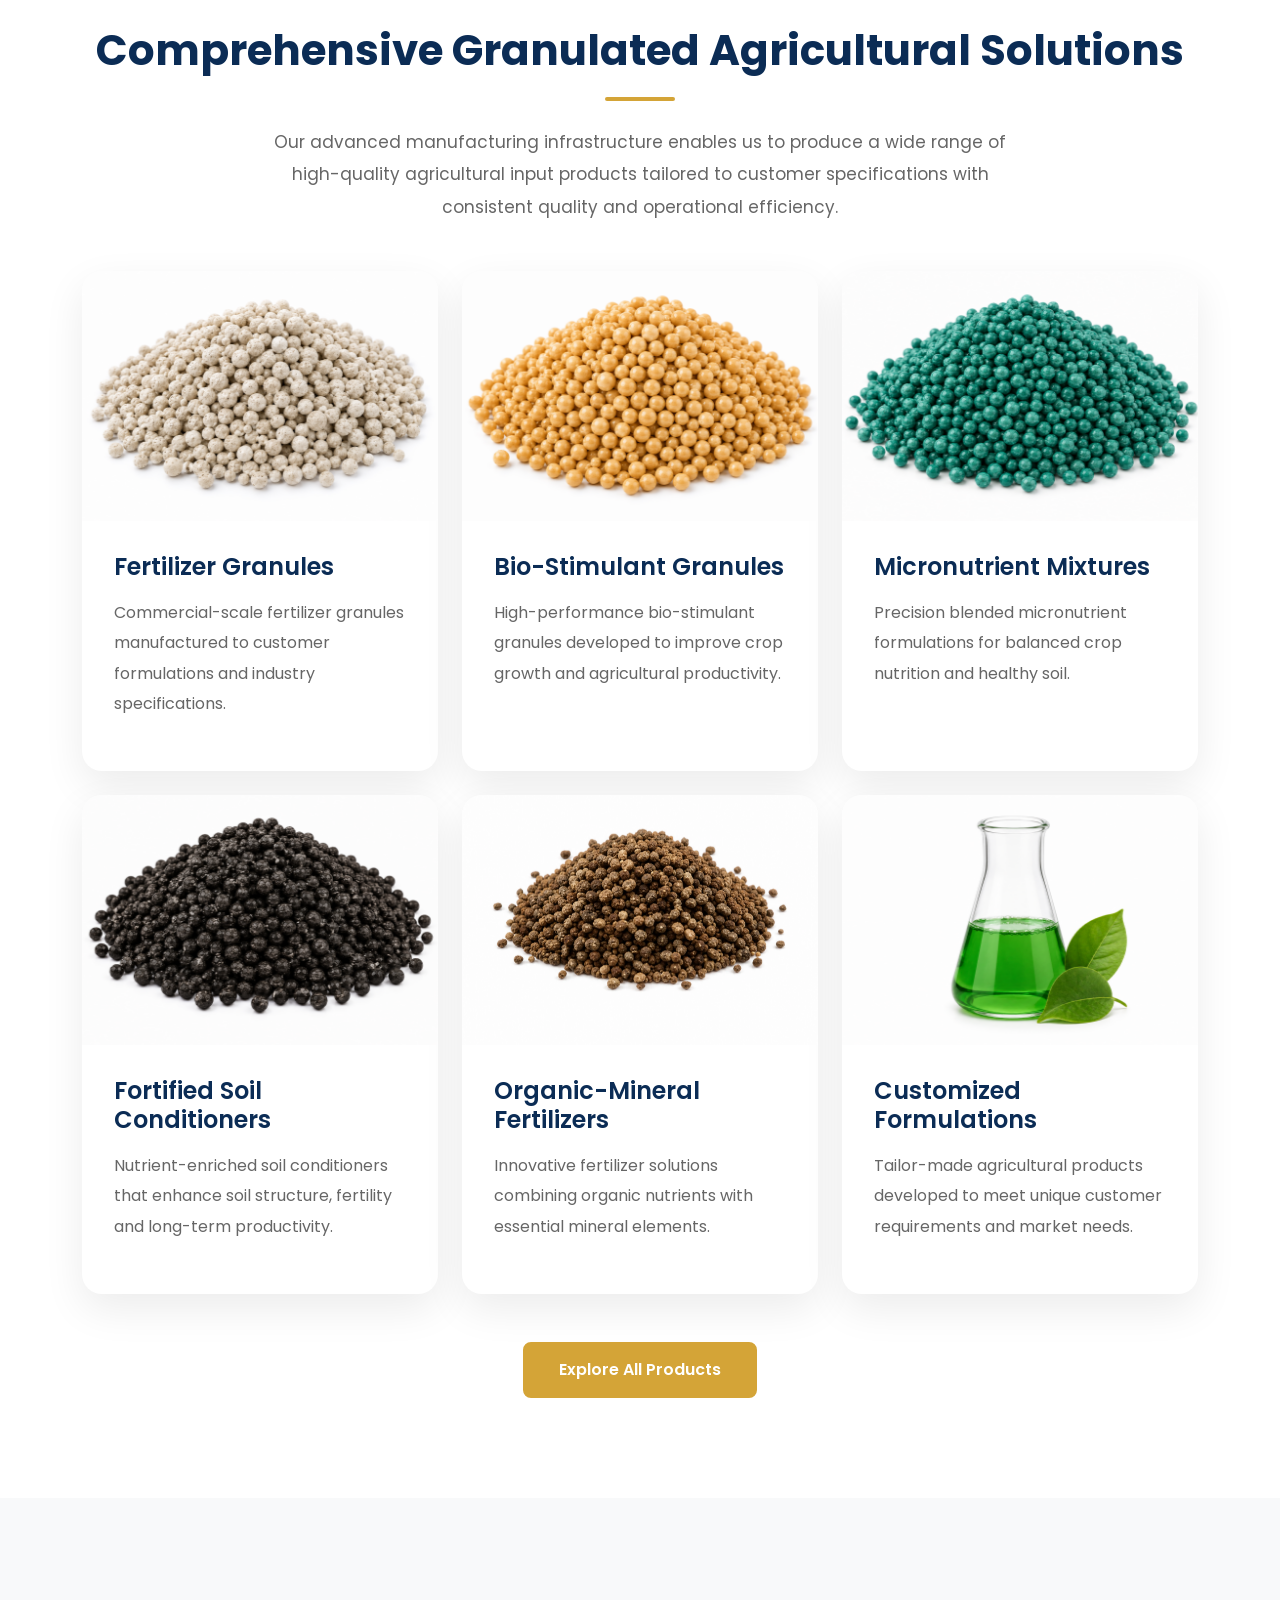
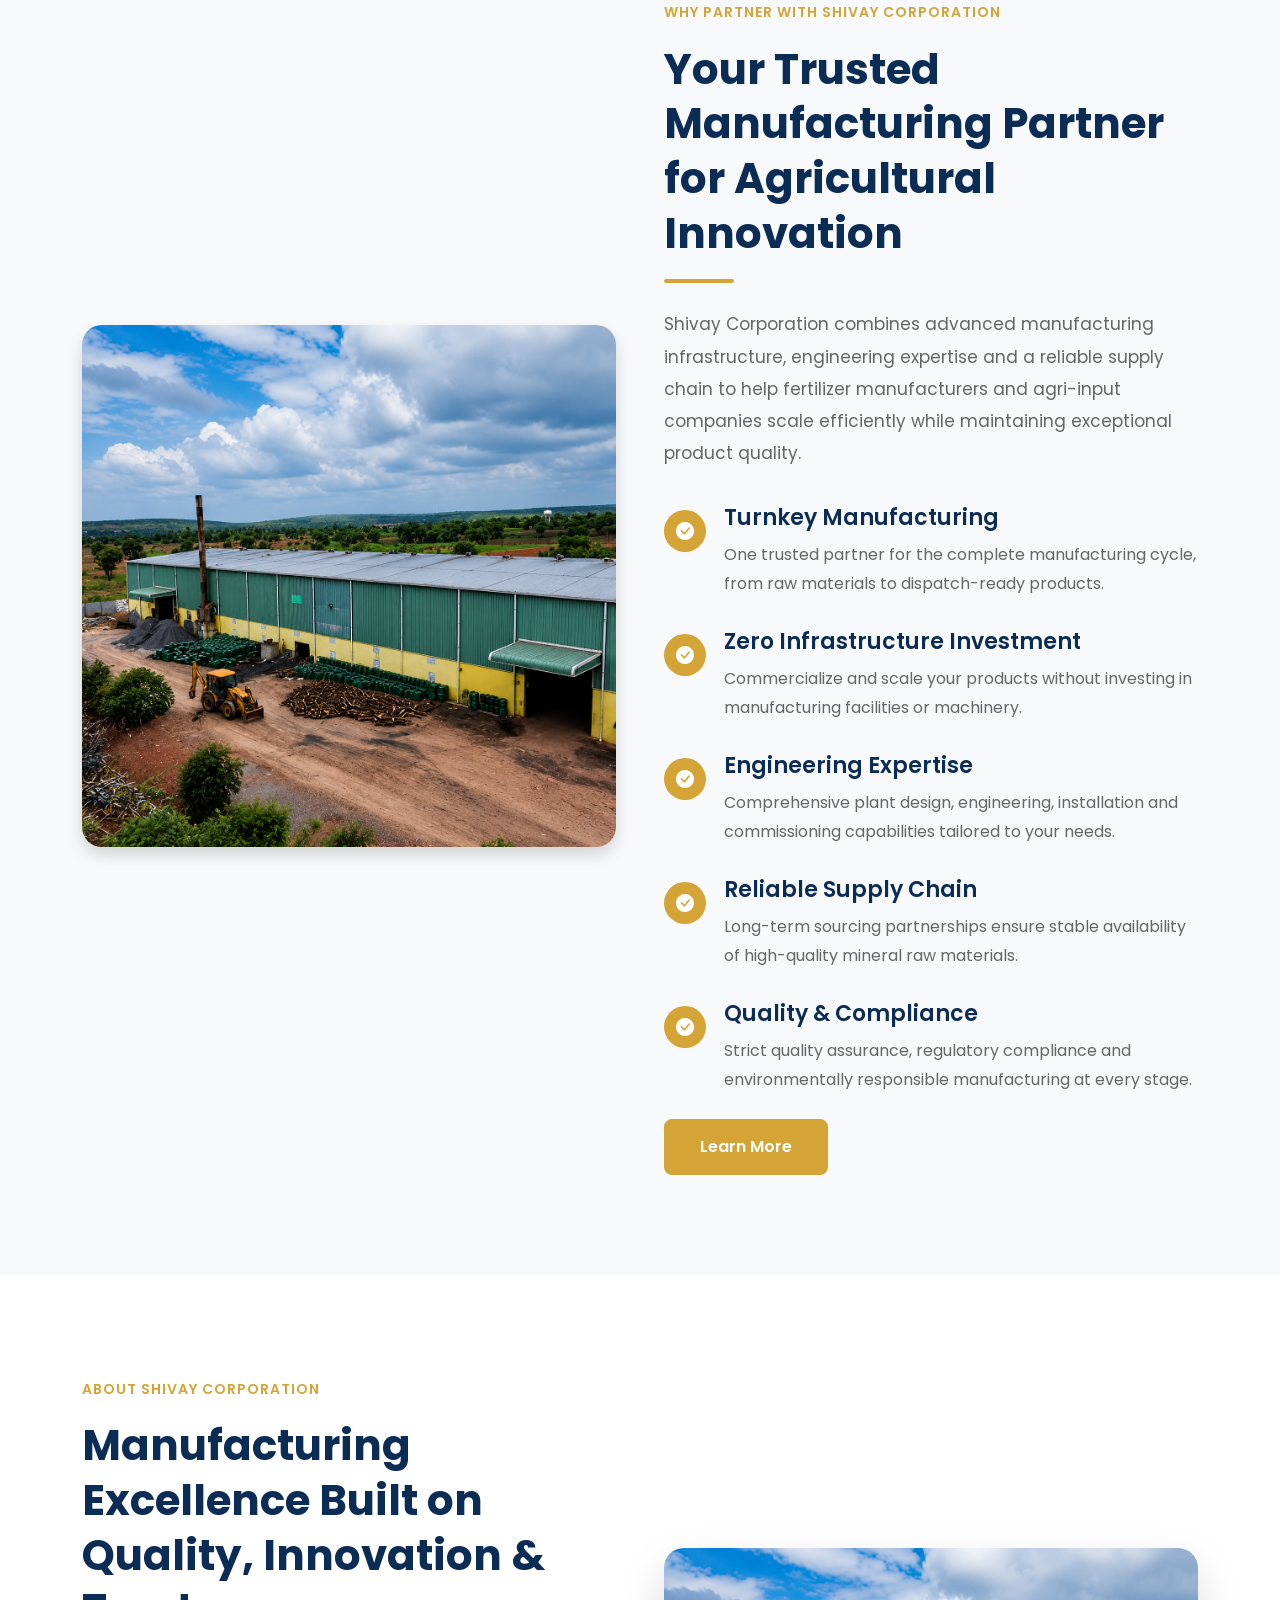
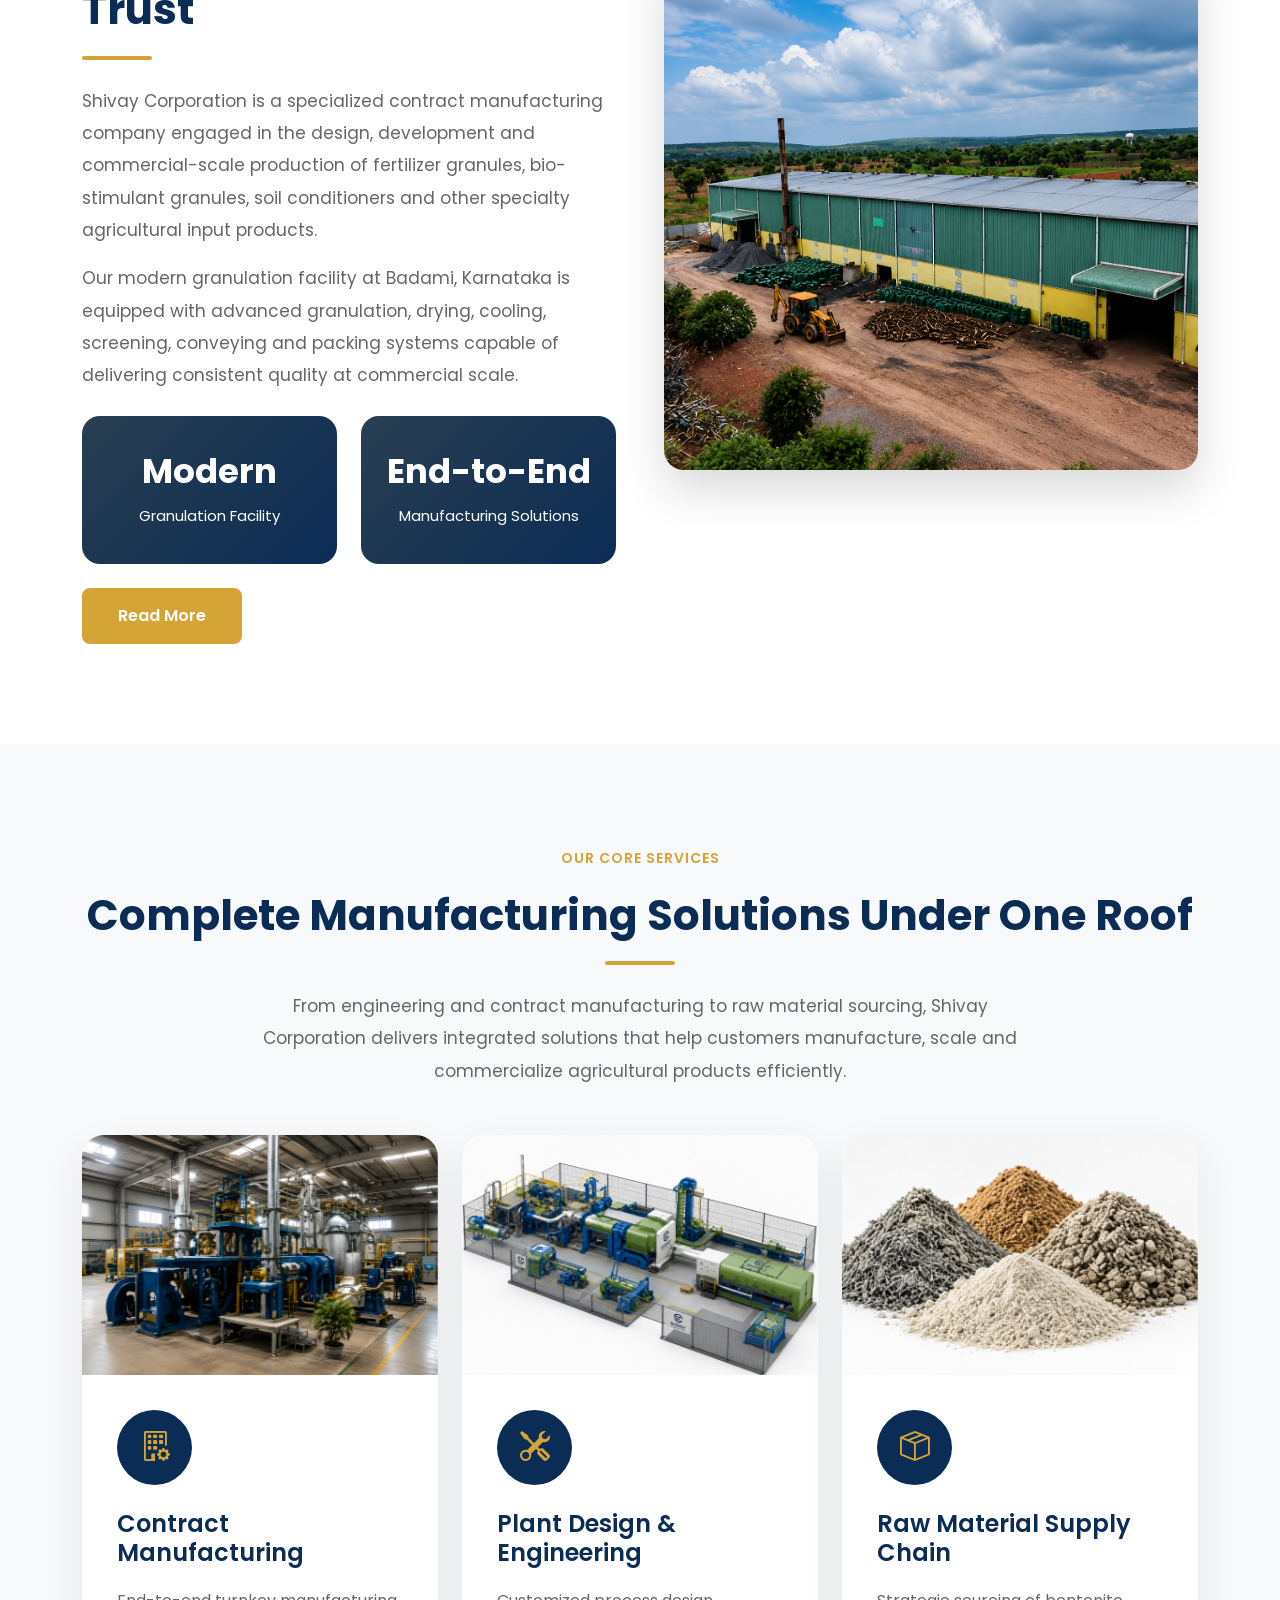
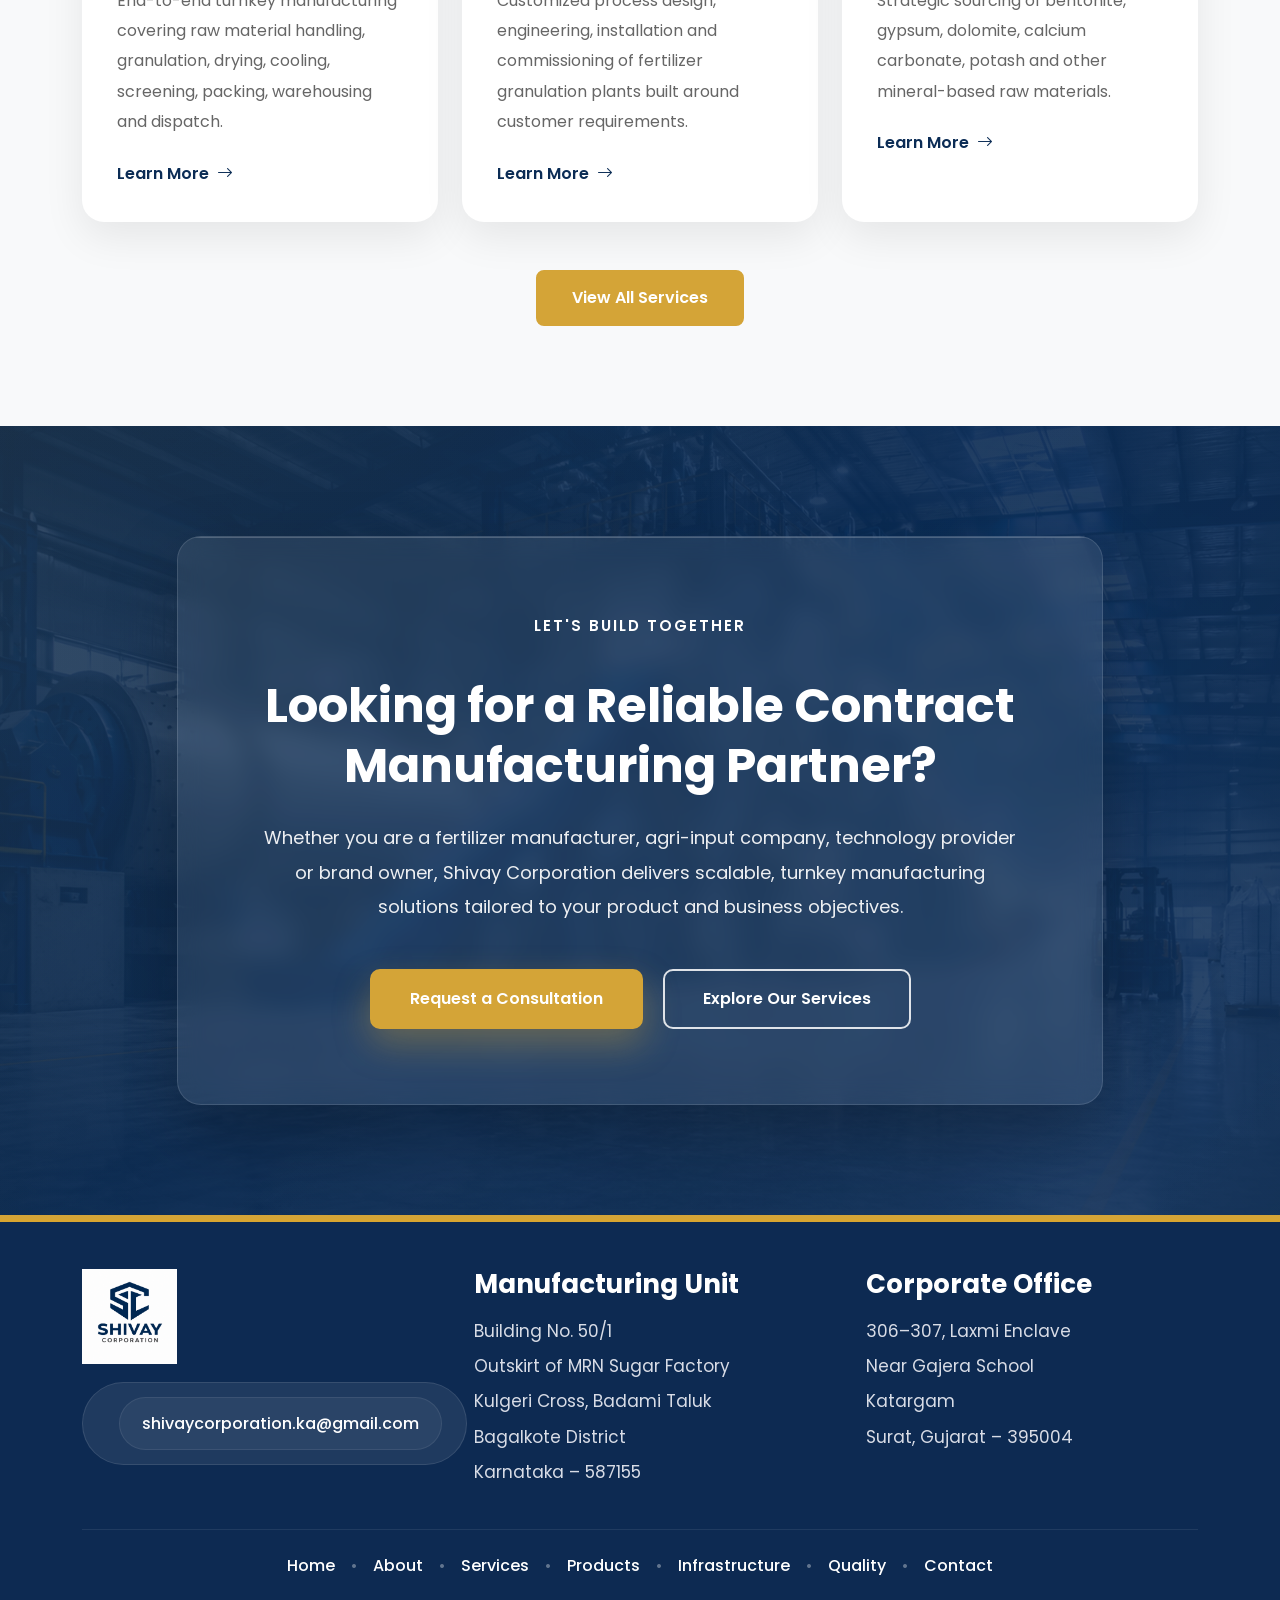
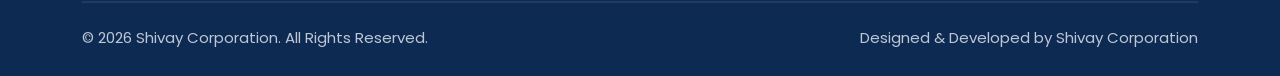
==== commit c8b0fdbf: "final code" ====
--- a/index.html
+++ b/index.html
@@ -591,7 +591,7 @@
 
                 <div class="why-image">
 
-                    <img src="assets/images/home/factory-aerial.jpg"
+                    <img src="assets/images/home/warehouse.jpg"
                         alt="Shivay Corporation Manufacturing Facility"
                         class="img-fluid rounded-4 shadow">
 
@@ -753,7 +753,7 @@
 
                 <div class="about-preview-image">
 
-                    <img src="assets/images/home/factory-aerial.jpg"
+                    <img src="assets/images/home/warehouse.jpg"
                         alt="Shivay Corporation Facility"
                         class="img-fluid rounded-4 shadow-lg">
 
@@ -983,139 +983,82 @@
     <!-- ==========================================
             FOOTER
     =========================================== -->
-<!-- ==========================================
-        FOOTER
-========================================== -->
 
 <footer class="footer">
-
     <div class="container">
 
-        <div class="row gy-5">
-
-            <!-- Company Info -->
-            <div class="col-lg-4">
-
-                <img src="assets/images/home/logo.png"
-                    alt="Shivay Corporation"
-                    class="footer-logo">
-
-                <p class="footer-about">
-                    Shivay Corporation is a specialized contract manufacturing
-                    company delivering end-to-end turnkey manufacturing solutions
-                    for fertilizer granules, bio-stimulants, soil conditioners
-                    and specialty agricultural input products.
-                </p>
+        <!-- Top Footer -->
+        <div class="footer-top">
+
+            <!-- Logo + Email -->
+            <div class="footer-brand">
+                <a href="index.html">
+                    <img src="assets/images/home/logo.png" alt="Shivay Corporation">
+                </a>
 
                 <div class="footer-email">
-
-                    <i class="bi bi-envelope-fill"></i>
-
+                    <i class="fas fa-envelope"></i>
                     <a href="mailto:shivaycorporation.ka@gmail.com">
                         shivaycorporation.ka@gmail.com
                     </a>
-
-                </div>
-
-            </div>
-
-            <!-- Quick Links -->
-            <div class="col-lg-2 col-md-6">
-
-                <h4>Quick Links</h4>
-
-                <ul class="footer-links">
-
-                    <li><a href="index.html">Home</a></li>
-
-                    <li><a href="about.html">About Us</a></li>
-
-                    <li><a href="services.html">Services</a></li>
-
-                    <li><a href="products.html">Products</a></li>
-
-                    <li><a href="infrastructure.html">Infrastructure</a></li>
-
-                    <li><a href="quality.html">Quality</a></li>
-
-                    <li><a href="contact.html">Contact Us</a></li>
-
-                </ul>
-
+                </div>
             </div>
 
             <!-- Manufacturing Unit -->
-            <div class="col-lg-3 col-md-6">
-
+            <div class="footer-address">
                 <h4>Manufacturing Unit</h4>
 
-                <p>
-
-                    Building No. 50/1<br>
-
-                    Outskirt of MRN Sugar Factory<br>
-
-                    Kulgeri Cross, Badami Taluk<br>
-
-                    Bagalkote District<br>
-
-                    Karnataka – 587155
-
-                </p>
-
+                <p>Building No. 50/1</p>
+                <p>Outskirt of MRN Sugar Factory</p>
+                <p>Kulgeri Cross, Badami Taluk</p>
+                <p>Bagalkote District</p>
+                <p>Karnataka – 587155</p>
             </div>
 
             <!-- Corporate Office -->
-            <div class="col-lg-3">
-
+            <div class="footer-address">
                 <h4>Corporate Office</h4>
 
-                <p>
-
-                    306-307, Laxmi Enclave<br>
-
-                    Near Gajera School<br>
-
-                    Katargam<br>
-
-                    Surat, Gujarat – 395004
-
-                </p>
-
-            </div>
-
-        </div>
-
-        <hr class="footer-divider">
-
+                <p>306–307, Laxmi Enclave</p>
+                <p>Near Gajera School</p>
+                <p>Katargam</p>
+                <p>Surat, Gujarat – 395004</p>
+            </div>
+
+        </div>
+
+        <!-- Navigation -->
+        <div class="footer-links">
+            <a href="index.html">Home</a>
+            <span>•</span>
+
+            <a href="about.html">About</a>
+            <span>•</span>
+
+            <a href="services.html">Services</a>
+            <span>•</span>
+
+            <a href="products.html">Products</a>
+            <span>•</span>
+
+            <a href="infrastructure.html">Infrastructure</a>
+            <span>•</span>
+
+            <a href="quality.html">Quality</a>
+            <span>•</span>
+
+            <a href="contact.html">Contact</a>
+        </div>
+
+        <!-- Bottom -->
         <div class="footer-bottom">
-
-            <div class="row align-items-center">
-
-                <div class="col-md-6">
-
-                    <p>
-                        © 2026 Shivay Corporation. All Rights Reserved.
-                    </p>
-
-                </div>
-
-                <div class="col-md-6 text-md-end">
-
-                    <p>
-                        Designed & Developed by Shivay Corporation
-                    </p>
-
-                </div>
-
-            </div>
-
+            <p>© 2026 Shivay Corporation. All Rights Reserved.</p>
+
+            <p>Designed & Developed by Shivay Corporation</p>
         </div>
 
     </div>
-
 </footer>
-
 <!-- Footer End -->
 
 
--- a/assets/css/style.css
+++ b/assets/css/style.css
@@ -1,6 +1,7 @@
 /*==================================================
 SHIVAY CORPORATION
 Main Stylesheet
+Version : 2.0
 ==================================================*/
 
 
@@ -13,8 +14,10 @@
     font-size:16px;
     line-height:1.7;
     color:#555;
-    background:#ffffff;
+    background:#fff;
     overflow-x:hidden;
+    -webkit-font-smoothing:antialiased;
+    text-rendering:optimizeLegibility;
 }
 
 
@@ -39,13 +42,13 @@
 
 a{
     text-decoration:none;
-    transition:.3s ease;
+    transition:.35s ease;
 }
 
 ul{
     list-style:none;
+    margin:0;
     padding:0;
-    margin:0;
 }
 
 section{
@@ -59,14 +62,11 @@
 
 /*==================================================
 COLORS
-==================================================
 
 Primary Blue : #0B2C55
 Gold         : #D4A437
 Light BG     : #F8F9FA
-Text         : #555555
-Heading      : #1F2937
-
+Text         : #555
 ==================================================*/
 
 
@@ -80,187 +80,259 @@
 
     color:#D4A437;
 
+    text-transform:uppercase;
+
+    letter-spacing:1px;
+
     font-weight:600;
 
-    letter-spacing:1px;
-
-    text-transform:uppercase;
-
-    margin-bottom:15px;
-
     font-size:14px;
 
+    margin-bottom:18px;
+
 }
 
 .section-title{
 
+    color:#0B2C55;
+
     font-size:42px;
 
     font-weight:700;
 
+    line-height:1.3;
+
+    margin-bottom:25px;
+
+}
+
+.section-text{
+
+    color:#666;
+
+    font-size:17px;
+
+    line-height:1.9;
+
+}
+
+.text-gold{
+
+    color:#D4A437;
+
+}
+
+.bg-light-section{
+
+    background:#F8F9FA;
+
+}
+
+
+/*==================================================
+BUTTONS
+==================================================*/
+
+.btn{
+
+    transition:.35s ease;
+
+}
+
+.btn-primary-custom{
+
+    display:inline-block;
+
+    background:#D4A437;
+
+    color:#fff;
+
+    padding:14px 34px;
+
+    border-radius:8px;
+
+    border:2px solid #D4A437;
+
+    font-weight:600;
+
+}
+
+.btn-primary-custom:hover{
+
+    background:#0B2C55;
+
+    border-color:#0B2C55;
+
+    color:#fff;
+
+}
+
+.btn-outline-custom{
+
+    display:inline-block;
+
+    margin-left:15px;
+
+    padding:14px 34px;
+
+    border-radius:8px;
+
+    border:2px solid #fff;
+
+    color:#fff;
+
+    font-weight:600;
+
+}
+
+.btn-outline-custom:hover{
+
+    background:#fff;
+
     color:#0B2C55;
 
-    line-height:1.3;
-
-    margin-bottom:25px;
-
-}
-
-.section-text{
-
-    font-size:17px;
-
-    color:#666;
-
-    line-height:1.9;
-
-}
-
-
-/*==================================================
-BUTTONS
-==================================================*/
-
-.btn-primary-custom{
-
-    display:inline-block;
+}
+
+.btn-contact{
 
     background:#D4A437;
 
     color:#fff;
 
-    padding:14px 34px;
+    padding:12px 28px;
 
     border-radius:8px;
 
     font-weight:600;
 
+    border:none;
+
+}
+
+.btn-contact:hover{
+
+    background:#0B2C55;
+
+    color:#fff;
+
+}
+
+
+/*==================================================
+HEADER
+==================================================*/
+
+.header{
+
+    position:fixed;
+
+    top:0;
+
+    left:0;
+
+    width:100%;
+
+    z-index:9999;
+
+    background:#fff;
+
+    transition:all .35s ease;
+
+    box-shadow:0 8px 25px rgba(0,0,0,.08);
+
+}
+
+.header.header-scrolled{
+
+    padding:0;
+
+    box-shadow:0 10px 30px rgba(0,0,0,.12);
+
+}
+
+.navbar{
+
+    padding:15px 0;
+
+}
+
+.logo{
+
+    height:65px;
+
+    width:auto;
+
+}
+
+.navbar-nav .nav-link{
+
+    color:#0B2C55;
+
+    font-weight:500;
+
+    margin:0 10px;
+
+    position:relative;
+
+}
+
+.navbar-nav .nav-link::after{
+
+    content:"";
+
+    position:absolute;
+
+    left:0;
+
+    bottom:-6px;
+
+    width:0;
+
+    height:2px;
+
+    background:#D4A437;
+
     transition:.35s;
 
-    border:2px solid #D4A437;
-
-}
-
-.btn-primary-custom:hover{
-
-    background:#b98c24;
-
-    border-color:#b98c24;
-
-    color:#fff;
-
-}
-
-
-.btn-outline-custom{
-
-    display:inline-block;
-
-    margin-left:15px;
-
-    padding:14px 34px;
-
-    border:2px solid #fff;
-
-    color:#fff;
-
-    border-radius:8px;
-
-    font-weight:600;
-
-}
-
-.btn-outline-custom:hover{
-
-    background:#fff;
-
-    color:#0B2C55;
-
-}
-
-
-/*==================================================
-HEADER
-==================================================*/
-
-.header{
-
-    position:fixed;
-
-    top:0;
-
-    left:0;
+}
+
+.navbar-nav .nav-link:hover{
+
+    color:#D4A437;
+
+}
+
+.navbar-nav .nav-link:hover::after{
 
     width:100%;
 
-    z-index:9999;
-
-    background:#ffffff;
-
-    box-shadow:0 8px 25px rgba(0,0,0,.08);
-
-}
-
-.navbar{
-
-    padding:15px 0;
-
-}
-
-.logo{
-
-    height:65px;
-
-    width:auto;
-
-}
-
-.navbar-nav .nav-link{
-
-    color:#0B2C55;
-
-    font-weight:500;
-
-    margin:0 10px;
-
-    transition:.3s;
-
-}
-
-.navbar-nav .nav-link:hover{
+}
+
+.navbar-nav .nav-link.active{
 
     color:#D4A437;
 
 }
 
-.navbar-nav .nav-link.active{
-
-    color:#D4A437;
-
-}
-
-.btn-contact{
-
-    background:#D4A437;
-
-    color:#fff;
-
-    padding:12px 28px;
-
-    border-radius:8px;
-
-    font-weight:600;
-
-}
-
-.btn-contact:hover{
-
-    background:#0B2C55;
-
-    color:#fff;
-
-}
-
+.navbar-nav .nav-link.active::after{
+
+    width:100%;
+
+}
+
+.navbar-toggler{
+
+    border:none;
+
+    box-shadow:none !important;
+
+}
+
+.navbar-toggler:focus{
+
+    box-shadow:none;
+
+}
 /*==================================================
 HERO SECTION
 ==================================================*/
@@ -275,31 +347,29 @@
 
     align-items:center;
 
+    overflow:hidden;
+
     background:url('../images/home/hero-banner.jpg') center center/cover no-repeat;
 
-    overflow:hidden;
-
-}
-
-.hero-overlay{
+}
+
+.hero::before{
+
+    content:"";
 
     position:absolute;
 
-    top:0;
-
-    left:0;
-
-    width:100%;
-
-    height:100%;
+    inset:0;
 
     background:linear-gradient(
         90deg,
-        rgba(11,44,85,.92) 0%,
-        rgba(11,44,85,.82) 45%,
-        rgba(11,44,85,.45) 100%
+        rgba(11,44,85,.94) 0%,
+        rgba(11,44,85,.88) 40%,
+        rgba(11,44,85,.55) 100%
     );
 
+    z-index:1;
+
 }
 
 .hero .container{
@@ -310,936 +380,2111 @@
 
 }
 
+.hero-content{
+
+    max-width:720px;
+
+}
+
 .hero-tag{
 
+    display:inline-flex;
+
+    align-items:center;
+
+    gap:10px;
+
+    background:rgba(255,255,255,.12);
+
+    color:#fff;
+
+    padding:12px 24px;
+
+    border-radius:50px;
+
+    border:1px solid rgba(255,255,255,.15);
+
+    backdrop-filter:blur(8px);
+
+    margin-bottom:28px;
+
+    font-size:14px;
+
+    font-weight:500;
+
+}
+
+.hero-tag i{
+
+    color:#D4A437;
+
+}
+
+.hero-title{
+
+    color:#fff;
+
+    font-size:64px;
+
+    font-weight:700;
+
+    line-height:1.18;
+
+    margin-bottom:28px;
+
+}
+
+.hero-title span{
+
+    color:#D4A437;
+
+}
+
+.hero-description{
+
+    color:rgba(255,255,255,.92);
+
+    font-size:18px;
+
+    line-height:1.9;
+
+    max-width:650px;
+
+    margin-bottom:45px;
+
+}
+
+.hero-buttons{
+
+    display:flex;
+
+    align-items:center;
+
+    gap:18px;
+
+    flex-wrap:wrap;
+
+}
+
+.hero-buttons .btn-primary-custom{
+
+    box-shadow:0 15px 35px rgba(212,164,55,.35);
+
+}
+
+.hero-buttons .btn-outline-custom{
+
+    margin-left:0;
+
+}
+
+.hero-buttons .btn-outline-custom:hover{
+
+    box-shadow:0 15px 35px rgba(255,255,255,.12);
+
+}
+
+.hero-scroll{
+
+    position:absolute;
+
+    left:50%;
+
+    bottom:35px;
+
+    transform:translateX(-50%);
+
+    z-index:5;
+
+    color:#fff;
+
+    display:flex;
+
+    flex-direction:column;
+
+    align-items:center;
+
+    gap:10px;
+
+    animation:scrollMove 2s infinite;
+
+}
+
+.hero-scroll span{
+
+    font-size:13px;
+
+    letter-spacing:2px;
+
+    text-transform:uppercase;
+
+}
+
+.hero-scroll i{
+
+    font-size:24px;
+
+}
+
+@keyframes scrollMove{
+
+    0%{
+
+        transform:translate(-50%,0);
+
+    }
+
+    50%{
+
+        transform:translate(-50%,12px);
+
+    }
+
+    100%{
+
+        transform:translate(-50%,0);
+
+    }
+
+}
+
+/*==========================================
+Hero Stats
+==========================================*/
+
+.hero-stats{
+
+    display:flex;
+
+    gap:35px;
+
+    margin-top:55px;
+
+    flex-wrap:wrap;
+
+}
+
+.hero-stat{
+
+    color:#fff;
+
+}
+
+.hero-stat h3{
+
+    font-size:34px;
+
+    font-weight:700;
+
+    color:#D4A437;
+
+    margin-bottom:8px;
+
+}
+
+.hero-stat p{
+
+    margin:0;
+
+    color:rgba(255,255,255,.82);
+
+    font-size:15px;
+
+}
+
+/*==========================================
+Hero Image (Optional)
+==========================================*/
+
+.hero-image{
+
+    position:relative;
+
+    z-index:2;
+
+}
+
+.hero-image img{
+
+    width:100%;
+
+    border-radius:22px;
+
+    box-shadow:0 30px 70px rgba(0,0,0,.28);
+
+}
+
+/*==========================================
+Hero Animation
+==========================================*/
+
+.hero-content{
+
+    animation:fadeUp 1s ease;
+
+}
+
+@keyframes fadeUp{
+
+    from{
+
+        opacity:0;
+
+        transform:translateY(40px);
+
+    }
+
+    to{
+
+        opacity:1;
+
+        transform:translateY(0);
+
+    }
+
+}
+/*==================================================
+COMPANY INTRO
+==================================================*/
+
+.company-intro{
+
+    background:#ffffff;
+
+}
+
+.intro-image{
+
+    position:relative;
+
+}
+
+.intro-image img{
+
+    width:100%;
+
+    border-radius:22px;
+
+    object-fit:cover;
+
+    box-shadow:0 20px 55px rgba(0,0,0,.12);
+
+    transition:.45s ease;
+
+}
+
+.intro-image:hover img{
+
+    transform:scale(1.03);
+
+}
+
+.company-intro .section-title{
+
+    max-width:620px;
+
+}
+
+.company-intro .section-text{
+
+    margin-bottom:20px;
+
+}
+
+.company-intro .btn-primary-custom{
+
+    margin-top:15px;
+
+}
+
+/*==================================================
+HIGHLIGHTS
+==================================================*/
+
+.highlights{
+
+    background:#F8F9FA;
+
+}
+
+.highlight-card{
+
+    background:#ffffff;
+
+    padding:45px 35px;
+
+    border-radius:18px;
+
+    height:100%;
+
+    text-align:center;
+
+    border:1px solid #ECECEC;
+
+    box-shadow:0 12px 35px rgba(0,0,0,.06);
+
+    transition:.35s ease;
+
+}
+
+.highlight-card:hover{
+
+    transform:translateY(-10px);
+
+    box-shadow:0 25px 55px rgba(0,0,0,.12);
+
+}
+
+.highlight-icon{
+
+    width:82px;
+
+    height:82px;
+
+    margin:0 auto 28px;
+
+    border-radius:50%;
+
+    background:#0B2C55;
+
+    display:flex;
+
+    justify-content:center;
+
+    align-items:center;
+
+    transition:.35s;
+
+}
+
+.highlight-card:hover .highlight-icon{
+
+    background:#D4A437;
+
+}
+
+.highlight-icon i{
+
+    font-size:34px;
+
+    color:#D4A437;
+
+    transition:.35s;
+
+}
+
+.highlight-card:hover .highlight-icon i{
+
+    color:#ffffff;
+
+}
+
+.highlight-card h4{
+
+    color:#0B2C55;
+
+    font-size:22px;
+
+    font-weight:600;
+
+    margin-bottom:16px;
+
+}
+
+.highlight-card p{
+
+    color:#666;
+
+    line-height:1.8;
+
+    margin-bottom:0;
+
+}
+
+/*==================================================
+PRODUCTS OVERVIEW
+==================================================*/
+
+.products-overview{
+
+    background:#ffffff;
+
+}
+
+.product-card{
+
+    background:#ffffff;
+
+    border-radius:20px;
+
+    overflow:hidden;
+
+    height:100%;
+
+    box-shadow:0 15px 40px rgba(0,0,0,.08);
+
+    transition:.35s ease;
+
+}
+
+.product-card:hover{
+
+    transform:translateY(-10px);
+
+    box-shadow:0 28px 60px rgba(0,0,0,.15);
+
+}
+
+.product-card img{
+
+    width:100%;
+
+    height:250px;
+
+    object-fit:cover;
+
+    transition:.45s ease;
+
+}
+
+.product-card:hover img{
+
+    transform:scale(1.06);
+
+}
+
+.product-content{
+
+    padding:32px;
+
+}
+
+.product-content h4{
+
+    color:#0B2C55;
+
+    font-size:24px;
+
+    font-weight:600;
+
+    margin-bottom:16px;
+
+}
+
+.product-content p{
+
+    color:#666;
+
+    line-height:1.9;
+
+    margin-bottom:20px;
+
+}
+
+.product-content .btn-link{
+
+    color:#0B2C55;
+
+    font-weight:600;
+
+}
+
+.product-content .btn-link:hover{
+
+    color:#D4A437;
+
+}
+
+.product-content .btn-link i{
+
+    margin-left:8px;
+
+    transition:.35s;
+
+}
+
+.product-content .btn-link:hover i{
+
+    margin-left:14px;
+
+}
+
+/*==================================================
+SECTION SPACING IMPROVEMENTS
+==================================================*/
+
+.section-title{
+
+    position:relative;
+
+}
+
+.section-title::after{
+
+    content:"";
+
+    display:block;
+
+    width:70px;
+
+    height:4px;
+
+    background:#D4A437;
+
+    border-radius:10px;
+
+    margin-top:18px;
+
+}
+
+.text-center .section-title::after{
+
+    margin:18px auto 0;
+
+}
+/*==================================================
+WHY CHOOSE SHIVAY
+==================================================*/
+
+.why-choose{
+
+    background:#F8F9FA;
+
+}
+
+.why-image{
+
+    position:relative;
+
+}
+
+.why-image img{
+
+    width:100%;
+
+    border-radius:22px;
+
+    object-fit:cover;
+
+    box-shadow:0 20px 55px rgba(0,0,0,.12);
+
+    transition:.45s ease;
+
+}
+
+.why-image:hover img{
+
+    transform:scale(1.03);
+
+}
+
+.why-list{
+
+    margin-top:35px;
+
+}
+
+.why-item{
+
+    display:flex;
+
+    align-items:flex-start;
+
+    gap:18px;
+
+    margin-bottom:30px;
+
+    transition:.35s;
+
+}
+
+.why-item:last-child{
+
+    margin-bottom:0;
+
+}
+
+.why-item:hover{
+
+    transform:translateX(8px);
+
+}
+
+.why-item i{
+
+    width:42px;
+
+    height:42px;
+
+    background:#D4A437;
+
+    color:#fff;
+
+    border-radius:50%;
+
+    display:flex;
+
+    align-items:center;
+
+    justify-content:center;
+
+    font-size:18px;
+
+    flex-shrink:0;
+
+    margin-top:5px;
+
+}
+
+.why-item h5{
+
+    color:#0B2C55;
+
+    font-size:22px;
+
+    font-weight:600;
+
+    margin-bottom:10px;
+
+}
+
+.why-item p{
+
+    color:#666;
+
+    margin-bottom:0;
+
+    line-height:1.8;
+
+}
+
+
+
+/*==================================================
+ABOUT PREVIEW
+==================================================*/
+
+.about-preview{
+
+    background:#ffffff;
+
+}
+
+.about-preview-image{
+
+    position:relative;
+
+}
+
+.about-preview-image img{
+
+    width:100%;
+
+    border-radius:22px;
+
+    object-fit:cover;
+
+    box-shadow:0 22px 60px rgba(0,0,0,.12);
+
+    transition:.45s ease;
+
+}
+
+.about-preview-image:hover img{
+
+    transform:scale(1.03);
+
+}
+
+.counter-box{
+
+    background:#0B2C55;
+
+    color:#ffffff;
+
+    padding:35px 25px;
+
+    text-align:center;
+
+    border-radius:18px;
+
+    height:100%;
+
+    transition:.35s ease;
+
+    overflow:hidden;
+
+    position:relative;
+
+}
+
+.counter-box::before{
+
+    content:"";
+
+    position:absolute;
+
+    inset:0;
+
+    background:linear-gradient(
+        135deg,
+        rgba(212,164,55,.15),
+        transparent
+    );
+
+}
+
+.counter-box:hover{
+
+    transform:translateY(-8px);
+
+    background:#D4A437;
+
+}
+
+.counter-box h3{
+
+    position:relative;
+
+    z-index:2;
+
+    font-size:34px;
+
+    font-weight:700;
+
+    color:#ffffff;
+
+    margin-bottom:12px;
+
+}
+
+.counter-box p{
+
+    position:relative;
+
+    z-index:2;
+
+    margin:0;
+
+    font-size:15px;
+
+    color:#ffffff;
+
+}
+
+
+
+/*==================================================
+SERVICES PREVIEW
+==================================================*/
+
+.services-preview{
+
+    background:#F8F9FA;
+
+}
+
+.service-card{
+
+    background:#ffffff;
+
+    border-radius:22px;
+
+    overflow:hidden;
+
+    height:100%;
+
+    transition:.4s ease;
+
+    box-shadow:0 15px 40px rgba(0,0,0,.08);
+
+}
+
+.service-card:hover{
+
+    transform:translateY(-10px);
+
+    box-shadow:0 25px 60px rgba(0,0,0,.15);
+
+}
+
+.service-card img{
+
+    width:100%;
+
+    height:240px;
+
+    object-fit:cover;
+
+    transition:.45s ease;
+
+}
+
+.service-card:hover img{
+
+    transform:scale(1.06);
+
+}
+
+.service-content{
+
+    padding:35px;
+
+}
+
+.service-icon{
+
+    width:75px;
+
+    height:75px;
+
+    background:#0B2C55;
+
+    color:#D4A437;
+
+    border-radius:50%;
+
+    display:flex;
+
+    justify-content:center;
+
+    align-items:center;
+
+    margin-bottom:25px;
+
+    transition:.35s;
+
+}
+
+.service-card:hover .service-icon{
+
+    background:#D4A437;
+
+    color:#ffffff;
+
+}
+
+.service-icon i{
+
+    font-size:30px;
+
+}
+
+.service-content h4{
+
+    color:#0B2C55;
+
+    font-size:24px;
+
+    font-weight:600;
+
+    margin-bottom:18px;
+
+}
+
+.service-content p{
+
+    color:#666;
+
+    line-height:1.9;
+
+    margin-bottom:22px;
+
+}
+
+.service-content a{
+
+    color:#0B2C55;
+
+    font-weight:600;
+
+    display:inline-flex;
+
+    align-items:center;
+
+    gap:8px;
+
+    transition:.35s;
+
+}
+
+.service-content a:hover{
+
+    color:#D4A437;
+
+    gap:14px;
+
+}
+
+
+
+/*==================================================
+COMMON IMAGE EFFECT
+==================================================*/
+
+.intro-image img,
+.why-image img,
+.about-preview-image img,
+.product-card img,
+.service-card img{
+
+    will-change:transform;
+
+}
+/*==================================================
+CALL TO ACTION
+==================================================*/
+
+.cta-section{
+
+    position:relative;
+
+    padding:110px 0;
+
+    overflow:hidden;
+
+    background:
+        linear-gradient(
+            rgba(11,44,85,.88),
+            rgba(11,44,85,.90)
+        ),
+        url('../images/home/cta-background.jpg')
+        center center/cover no-repeat;
+
+}
+
+.cta-section::before{
+
+    content:"";
+
+    position:absolute;
+
+    inset:0;
+
+    background:linear-gradient(
+        135deg,
+        rgba(212,164,55,.08),
+        transparent 45%,
+        rgba(255,255,255,.03)
+    );
+
+    pointer-events:none;
+
+}
+
+.cta-section .container{
+
+    position:relative;
+
+    z-index:2;
+
+}
+
+.cta-box{
+
+    position:relative;
+
+    overflow:hidden;
+
+    padding:75px 65px;
+
+    border-radius:24px;
+
+    background:rgba(255,255,255,.08);
+
+    backdrop-filter:blur(12px);
+
+    -webkit-backdrop-filter:blur(12px);
+
+    border:1px solid rgba(255,255,255,.12);
+
+    box-shadow:0 30px 70px rgba(0,0,0,.25);
+
+}
+
+.cta-box::before{
+
+    content:"";
+
+    position:absolute;
+
+    top:0;
+
+    left:0;
+
+    width:100%;
+
+    height:1px;
+
+    background:rgba(255,255,255,.20);
+
+}
+
+.cta-title{
+
+    color:#ffffff;
+
+    font-size:48px;
+
+    font-weight:700;
+
+    line-height:1.25;
+
+    margin:20px 0 25px;
+
+}
+
+.cta-text{
+
+    max-width:760px;
+
+    margin:0 auto 45px;
+
+    color:rgba(255,255,255,.92);
+
+    font-size:18px;
+
+    line-height:1.9;
+
+}
+
+.cta-buttons{
+
+    display:flex;
+
+    justify-content:center;
+
+    align-items:center;
+
+    gap:20px;
+
+    flex-wrap:wrap;
+
+}
+
+.btn-light-custom{
+
+    background:#D4A437;
+
+    color:#ffffff;
+
+    border:2px solid #D4A437;
+
+    padding:16px 38px;
+
+    border-radius:10px;
+
+    font-weight:600;
+
+    transition:.35s ease;
+
+    box-shadow:0 15px 35px rgba(212,164,55,.35);
+
+}
+
+.btn-light-custom:hover{
+
+    background:#ffffff;
+
+    color:#0B2C55;
+
+    border-color:#ffffff;
+
+    transform:translateY(-3px);
+
+}
+
+.btn-outline-light-custom{
+
+    background:transparent;
+
+    color:#ffffff;
+
+    border:2px solid rgba(255,255,255,.85);
+
+    padding:16px 38px;
+
+    border-radius:10px;
+
+    font-weight:600;
+
+    transition:.35s ease;
+
+}
+
+.btn-outline-light-custom:hover{
+
+    background:#ffffff;
+
+    color:#0B2C55;
+
+    border-color:#ffffff;
+
+    transform:translateY(-3px);
+
+}
+
+.cta-section .section-subtitle{
+
+    color:#D4A437;
+
+    letter-spacing:2px;
+
+    font-size:15px;
+
+}
+
+.cta-box:hover{
+
+    transform:translateY(-4px);
+
+    transition:.35s ease;
+
+}
+
+
+
+/*==================================================
+CTA RESPONSIVE
+==================================================*/
+
+@media (max-width:991px){
+
+    .cta-section{
+
+        padding:90px 0;
+
+    }
+
+    .cta-box{
+
+        padding:55px 40px;
+
+    }
+
+    .cta-title{
+
+        font-size:38px;
+
+    }
+
+}
+
+@media (max-width:767px){
+
+    .cta-section{
+
+        padding:70px 0;
+
+    }
+
+    .cta-box{
+
+        padding:45px 25px;
+
+    }
+
+    .cta-title{
+
+        font-size:30px;
+
+    }
+
+    .cta-text{
+
+        font-size:16px;
+
+    }
+
+    .cta-buttons{
+
+        flex-direction:column;
+
+    }
+
+    .btn-light-custom,
+
+    .btn-outline-light-custom{
+
+        width:100%;
+
+        text-align:center;
+
+    }
+
+}
+/*==================================================
+FOOTER
+==================================================*/
+
+/* ===========================================================
+   COMPACT FOOTER (ABOUT / SERVICES / PRODUCTS / INFRA / QUALITY)
+=========================================================== */
+
+.footer {
+    background: linear-gradient(180deg, #0f2b4d 0%, #0b2140 100%);
+    color: #ffffff;
+    padding: 45px 0 20px;
+    position: relative;
+    overflow: hidden;
+}
+
+.footer::before {
+    content: "";
+    position: absolute;
+    top: 0;
+    left: 50%;
+    transform: translateX(-50%);
+    width: 100%;
+    height: 3px;
+    background: #d8a530;
+}
+
+.footer .container {
+    position: relative;
+    z-index: 2;
+}
+
+/* Main Footer */
+
+.footer-main {
+    display: flex;
+    flex-direction: column;
+    align-items: center;
+    justify-content: center;
+}
+
+/* Logo */
+
+.footer-logo {
+    margin-bottom: 18px;
+}
+
+.footer-logo img {
+    width: 80px;
+    height: auto;
+    transition: 0.3s;
+}
+
+.footer-logo img:hover {
+    transform: scale(1.05);
+}
+
+/* Email */
+
+.footer-email {
+    margin-bottom: 24px;
+}
+
+.footer-email a {
+    display: inline-flex;
+    align-items: center;
+    gap: 10px;
+    color: #ffffff;
+    text-decoration: none;
+    font-size: 17px;
+    font-weight: 500;
+    background: rgba(255,255,255,0.05);
+    border: 1px solid rgba(255,255,255,0.08);
+    padding: 12px 22px;
+    border-radius: 50px;
+    transition: all .3s ease;
+}
+
+.footer-email a:hover {
+    color: #d8a530;
+    background: rgba(255,255,255,.09);
+}
+
+.footer-email i {
+    color: #d8a530;
+    font-size: 18px;
+}
+
+/* Navigation */
+
+.footer-nav {
+    display: flex;
+    flex-wrap: wrap;
+    justify-content: center;
+    gap: 18px;
+    margin-bottom: 28px;
+}
+
+.footer-nav a {
+    color: rgba(255,255,255,.85);
+    text-decoration: none;
+    font-size: 15px;
+    transition: .3s;
+    position: relative;
+}
+
+.footer-nav a:hover {
+    color: #d8a530;
+}
+
+.footer-nav a::after {
+    content: "•";
+    color: rgba(255,255,255,.25);
+    margin-left: 18px;
+}
+
+.footer-nav a:last-child::after {
+    display: none;
+}
+
+/* Bottom */
+
+.footer-bottom {
+    border-top: 1px solid rgba(255,255,255,.08);
+    padding-top: 18px;
+    display: flex;
+    justify-content: space-between;
+    align-items: center;
+    color: rgba(255,255,255,.65);
+    font-size: 14px;
+}
+
+.footer-bottom p {
+    margin: 0;
+}
+
+.footer-bottom a {
+    color: rgba(255,255,255,.65);
+    text-decoration: none;
+}
+
+.footer-bottom a:hover {
+    color: #d8a530;
+}
+
+/* Tablet */
+
+@media (max-width:991px){
+
+.footer{
+    padding:40px 0 18px;
+}
+
+.footer-bottom{
+    flex-direction:column;
+    gap:10px;
+    text-align:center;
+}
+
+.footer-nav{
+    gap:12px;
+}
+
+.footer-nav a{
+    font-size:14px;
+}
+
+}
+
+/* Mobile */
+
+@media (max-width:767px){
+
+.footer-logo img{
+    width:65px;
+}
+
+.footer-email a{
+    font-size:15px;
+    padding:10px 18px;
+}
+
+.footer-nav{
+    flex-direction:column;
+    gap:10px;
+}
+
+.footer-nav a::after{
+    display:none;
+}
+
+.footer-bottom{
+    font-size:13px;
+}
+
+}
+/*==================================================
+UTILITY CLASSES
+==================================================*/
+
+.rounded-4{
+
+    border-radius:20px !important;
+
+}
+
+.rounded-5{
+
+    border-radius:28px !important;
+
+}
+
+.shadow-lg{
+
+    box-shadow:0 20px 45px rgba(0,0,0,.15)!important;
+
+}
+
+.shadow-xl{
+
+    box-shadow:0 30px 70px rgba(0,0,0,.20)!important;
+
+}
+
+.text-gold{
+
+    color:#D4A437!important;
+
+}
+
+.text-blue{
+
+    color:#0B2C55!important;
+
+}
+
+.bg-light-section{
+
+    background:#F8F9FA;
+
+}
+
+.bg-primary-section{
+
+    background:#0B2C55;
+
+}
+
+.bg-gradient-blue{
+
+    background:linear-gradient(
+        180deg,
+        #0B2C55,
+        #081F3D
+    );
+
+}
+
+.section-padding-sm{
+
+    padding:70px 0;
+
+}
+
+.section-padding-lg{
+
+    padding:130px 0;
+
+}
+
+
+
+/*==================================================
+IMAGE STYLES
+==================================================*/
+
+.img-fluid{
+
+    transition:.45s ease;
+
+}
+
+.img-hover:hover{
+
+    transform:scale(1.03);
+
+}
+
+.image-shadow{
+
+    box-shadow:0 20px 55px rgba(0,0,0,.15);
+
+}
+
+.object-cover{
+
+    object-fit:cover;
+
+}
+
+
+
+/*==================================================
+CARD EFFECTS
+==================================================*/
+
+.card-hover{
+
+    transition:.35s ease;
+
+}
+
+.card-hover:hover{
+
+    transform:translateY(-10px);
+
+    box-shadow:0 25px 60px rgba(0,0,0,.15);
+
+}
+
+
+
+/*==================================================
+SMOOTH ANIMATIONS
+==================================================*/
+
+.fade-up{
+
+    animation:fadeUp .8s ease both;
+
+}
+
+.fade-in{
+
+    animation:fadeIn .8s ease both;
+
+}
+
+.zoom-in{
+
+    animation:zoomIn .8s ease both;
+
+}
+
+@keyframes fadeIn{
+
+    from{
+
+        opacity:0;
+
+    }
+
+    to{
+
+        opacity:1;
+
+    }
+
+}
+
+@keyframes zoomIn{
+
+    from{
+
+        opacity:0;
+
+        transform:scale(.9);
+
+    }
+
+    to{
+
+        opacity:1;
+
+        transform:scale(1);
+
+    }
+
+}
+
+
+
+/*==================================================
+HEADER SCROLL EFFECT
+==================================================*/
+
+.header{
+
+    transition:.35s ease;
+
+}
+
+.header.header-scrolled{
+
+    background:#ffffff;
+
+    padding:0;
+
+    box-shadow:0 10px 30px rgba(0,0,0,.12);
+
+}
+
+.header.header-scrolled .navbar{
+
+    padding:10px 0;
+
+}
+
+.header.header-scrolled .logo{
+
+    height:58px;
+
+}
+
+
+
+/*==================================================
+BUTTON HOVER
+==================================================*/
+
+.btn{
+
+    transition:.35s ease;
+
+}
+
+.btn:hover{
+
+    transform:translateY(-2px);
+
+}
+
+
+
+/*==================================================
+SELECTION
+==================================================*/
+
+::selection{
+
+    background:#D4A437;
+
+    color:#ffffff;
+
+}
+
+::-moz-selection{
+
+    background:#D4A437;
+
+    color:#ffffff;
+
+}
+
+
+
+/*==================================================
+SCROLLBAR
+==================================================*/
+
+::-webkit-scrollbar{
+
+    width:10px;
+
+}
+
+::-webkit-scrollbar-track{
+
+    background:#f5f5f5;
+
+}
+
+::-webkit-scrollbar-thumb{
+
+    background:#0B2C55;
+
+    border-radius:30px;
+
+}
+
+::-webkit-scrollbar-thumb:hover{
+
+    background:#D4A437;
+
+}
+
+
+
+/*==================================================
+RESPONSIVE
+==================================================*/
+
+@media(max-width:1199px){
+
+.section-title{
+
+    font-size:38px;
+
+}
+
+.hero-title{
+
+    font-size:54px;
+
+}
+
+}
+
+@media(max-width:991px){
+
+.section-padding{
+
+    padding:80px 0;
+
+}
+
+.section-title{
+
+    font-size:34px;
+
+}
+
+.hero{
+
+    min-height:90vh;
+
+    text-align:center;
+
+}
+
+.hero-content{
+
+    margin:auto;
+
+}
+
+.hero-description{
+
+    margin-left:auto;
+
+    margin-right:auto;
+
+}
+
+.hero-buttons{
+
+    justify-content:center;
+
+}
+
+.hero-stats{
+
+    justify-content:center;
+
+}
+
+.logo{
+
+    height:58px;
+
+}
+
+.navbar-collapse{
+
+    background:#ffffff;
+
+    margin-top:15px;
+
+    padding:20px;
+
+    border-radius:12px;
+
+    box-shadow:0 10px 30px rgba(0,0,0,.08);
+
+}
+
+.navbar-nav .nav-link{
+
+    margin:8px 0;
+
+}
+
+.btn-contact{
+
+    margin-top:15px;
+
     display:inline-block;
 
-    background:rgba(255,255,255,.15);
-
-    color:#ffffff;
-
-    padding:10px 20px;
-
+}
+
+}
+
+@media(max-width:767px){
+
+.section-padding{
+
+    padding:70px 0;
+
+}
+
+.section-title{
+
+    font-size:30px;
+
+}
+
+.section-text{
+
+    font-size:16px;
+
+}
+
+.hero{
+
+    min-height:85vh;
+
+}
+
+.hero-title{
+
+    font-size:38px;
+
+}
+
+.hero-description{
+
+    font-size:16px;
+
+}
+
+.hero-buttons{
+
+    flex-direction:column;
+
+}
+
+.hero-buttons .btn-primary-custom,
+
+.hero-buttons .btn-outline-custom{
+
+    width:100%;
+
+    margin-left:0;
+
+    text-align:center;
+
+}
+
+.hero-stats{
+
+    gap:25px;
+
+}
+
+.highlight-card,
+
+.product-card,
+
+.service-card,
+
+.counter-box{
+
+    margin-bottom:25px;
+
+}
+
+.cta-title{
+
+    font-size:30px;
+
+}
+
+.cta-text{
+
+    font-size:16px;
+
+}
+
+.footer{
+
+    text-align:center;
+
+}
+
+.footer-email{
+
+    justify-content:center;
+
+}
+
+.footer-bottom{
+
+    text-align:center;
+
+}
+
+.footer-bottom .text-md-end{
+
+    text-align:center!important;
+
+    margin-top:12px;
+
+}
+
+}
+
+@media(max-width:575px){
+
+.hero-title{
+
+    font-size:34px;
+
+}
+
+.section-title{
+
+    font-size:28px;
+
+}
+
+.logo{
+
+    height:52px;
+
+}
+
+.hero-tag{
+
+    font-size:13px;
+
+}
+
+.btn-primary-custom,
+
+.btn-outline-custom,
+
+.btn-contact{
+
+    padding:13px 24px;
+
+}
+
+.footer-logo{
+
+    max-width:150px;
+
+}
+
+}
+
+/*======================================
+HOME / CONTACT FOOTER
+======================================*/
+
+.footer{
+    background:#0d2a52;
+    border-top:4px solid #d4a437;
+    padding:50px 0 25px;
+}
+
+.footer-top{
+    display:flex;
+    justify-content:space-between;
+    align-items:flex-start;
+    gap:60px;
+    margin-bottom:35px;
+    flex-wrap:wrap;
+}
+
+.footer-brand{
+    flex:1;
+    min-width:220px;
+}
+
+.footer-brand img{
+    width:95px;
+    display:block;
+    margin-bottom:18px;
+}
+
+.footer-email{
+    display:inline-flex;
+    align-items:center;
+    gap:12px;
+    padding:14px 24px;
     border-radius:50px;
-
-    font-size:14px;
-
+    background:rgba(255,255,255,.08);
+    border:1px solid rgba(255,255,255,.10);
+    transition:.3s;
+}
+
+.footer-email i{
+    color:#d4a437;
+    font-size:18px;
+}
+
+.footer-email a{
+    color:#fff;
+    text-decoration:none;
+    font-size:16px;
     font-weight:500;
-
-    margin-bottom:25px;
-
-    border:1px solid rgba(255,255,255,.2);
-
-}
-
-.hero-title{
-
-    color:#ffffff;
-
-    font-size:62px;
-
+}
+
+.footer-email:hover{
+    background:#d4a437;
+    border-color:#d4a437;
+}
+
+.footer-email:hover i,
+.footer-email:hover a{
+    color:#fff;
+}
+
+.footer-address{
+    flex:1;
+    min-width:250px;
+}
+
+.footer-address h4{
+    color:#fff;
+    font-size:26px;
+    margin-bottom:18px;
     font-weight:700;
-
-    line-height:1.2;
-
-    margin-bottom:25px;
-
-}
-
-.hero-title span{
-
-    color:#D4A437;
-
-}
-
-.hero-description{
-
-    color:#ffffff;
-
-    font-size:18px;
-
-    line-height:1.9;
-
-    max-width:650px;
-
-    margin-bottom:40px;
-
-    opacity:.95;
-
-}
-
-.hero-buttons{
-
+}
+
+.footer-address p{
+    color:#d8dce6;
+    margin-bottom:8px;
+    font-size:17px;
+    line-height:1.6;
+}
+
+.footer-links{
     display:flex;
-
+    justify-content:center;
     align-items:center;
-
-    gap:20px;
-
+    gap:16px;
     flex-wrap:wrap;
-
-}
-
-.hero-buttons .btn{
-
-    padding:15px 34px;
-
-    border-radius:8px;
-
-    font-weight:600;
-
-}
-
-.hero-scroll{
-
-    position:absolute;
-
-    bottom:35px;
-
-    left:50%;
-
-    transform:translateX(-50%);
-
-    z-index:3;
-
-    color:#ffffff;
-
+    padding:22px 0;
+    border-top:1px solid rgba(255,255,255,.08);
+    border-bottom:1px solid rgba(255,255,255,.08);
+}
+
+.footer-links a{
+    color:#fff;
+    text-decoration:none;
+    transition:.3s;
+    font-weight:500;
+}
+
+.footer-links span{
+    color:rgba(255,255,255,.35);
+}
+
+.footer-links a:hover{
+    color:#d4a437;
+}
+
+.footer-bottom{
     display:flex;
-
-    flex-direction:column;
-
+    justify-content:space-between;
     align-items:center;
-
-    gap:8px;
-
-    animation:scrollMove 2s infinite;
-
-}
-
-.hero-scroll span{
-
-    font-size:13px;
-
-    letter-spacing:2px;
-
-    text-transform:uppercase;
-
-}
-
-.hero-scroll i{
-
-    font-size:22px;
-
-}
-
-@keyframes scrollMove{
-
-    0%{
-
-        transform:translate(-50%,0);
-
-    }
-
-    50%{
-
-        transform:translate(-50%,10px);
-
-    }
-
-    100%{
-
-        transform:translate(-50%,0);
-
-    }
-
-}
-
-/*==================================================
-COMPANY INTRO
-==================================================*/
-
-.company-intro{
-
-    background:#ffffff;
-
-}
-
-.intro-image{
-
-    position:relative;
-
-}
-
-.intro-image img{
-
-    width:100%;
-
-    border-radius:20px;
-
-    object-fit:cover;
-
-    transition:.4s ease;
-
-    box-shadow:0 15px 45px rgba(0,0,0,.12);
-
-}
-
-.intro-image img:hover{
-
-    transform:scale(1.02);
-
-}
-
-.company-intro .section-title{
-
-    max-width:600px;
-
-}
-
-.company-intro .section-text{
-
-    margin-bottom:20px;
-
-}
-
-.company-intro .btn-primary-custom{
-
-    margin-top:15px;
-
-}
-
-/*==================================================
-HIGHLIGHTS
-==================================================*/
-
-.highlights{
-
-    background:#f8f9fa;
-
-}
-
-.highlight-card{
-
-    background:#ffffff;
-
-    padding:40px 30px;
-
-    border-radius:15px;
-
-    height:100%;
-
-    text-align:center;
-
-    transition:.35s ease;
-
-    border:1px solid #ececec;
-
-    box-shadow:0 10px 35px rgba(0,0,0,.05);
-
-}
-
-.highlight-card:hover{
-
-    transform:translateY(-8px);
-
-    box-shadow:0 18px 45px rgba(0,0,0,.12);
-
-}
-
-.highlight-icon{
-
-    width:80px;
-
-    height:80px;
-
-    margin:0 auto 25px;
-
-    border-radius:50%;
-
-    background:#0B2C55;
-
-    display:flex;
-
-    justify-content:center;
-
-    align-items:center;
-
-}
-
-.highlight-icon i{
-
-    color:#D4A437;
-
-    font-size:34px;
-
-}
-
-.highlight-card h4{
-
-    color:#0B2C55;
-
-    font-size:22px;
-
-    font-weight:600;
-
-    margin-bottom:15px;
-
-}
-
-.highlight-card p{
-
-    color:#666;
-
-    margin-bottom:0;
-
-    line-height:1.8;
-
-}
-
-/*==================================================
-WHAT WE MANUFACTURE
-==================================================*/
-
-.products-overview{
-
-    background:#ffffff;
-
-}
-
-.product-card{
-
-    background:#ffffff;
-
-    border-radius:18px;
-
-    overflow:hidden;
-
-    box-shadow:0 12px 35px rgba(0,0,0,.08);
-
-    transition:.35s;
-
-    height:100%;
-
-}
-
-.product-card:hover{
-
-    transform:translateY(-8px);
-
-    box-shadow:0 20px 45px rgba(0,0,0,.15);
-
-}
-
-.product-card img{
-
-    width:100%;
-
-    height:240px;
-
-    object-fit:cover;
-
-}
-
-.product-content{
-
-    padding:30px;
-
-}
-
-.product-content h4{
-
-    color:#0B2C55;
-
-    font-size:24px;
-
-    font-weight:600;
-
-    margin-bottom:15px;
-
-}
-
-.product-content p{
-
-    color:#666;
-
-    margin-bottom:0;
-
-    line-height:1.8;
-
-}
-
-/*==================================================
-WHY PARTNER WITH SHIVAY
-==================================================*/
-
-.why-choose{
-
-    background:#f8f9fa;
-
-}
-
-.why-image img{
-
-    width:100%;
-
-    border-radius:20px;
-
-    box-shadow:0 20px 50px rgba(0,0,0,.12);
-
-    object-fit:cover;
-
-    transition:.4s;
-
-}
-
-.why-image img:hover{
-
-    transform:scale(1.02);
-
-}
-
-.why-list{
-
-    margin-top:35px;
-
-}
-
-.why-item{
-
-    display:flex;
-
-    align-items:flex-start;
-
-    gap:18px;
-
-    margin-bottom:28px;
-
-}
-
-.why-item:last-child{
-
-    margin-bottom:0;
-
-}
-
-.why-item i{
-
-    color:#D4A437;
-
-    font-size:24px;
-
-    margin-top:3px;
-
-}
-
-.why-item h5{
-
-    color:#0B2C55;
-
-    font-size:21px;
-
-    font-weight:600;
-
-    margin-bottom:8px;
-
-}
-
-.why-item p{
-
-    color:#666;
-
-    margin-bottom:0;
-
-    line-height:1.8;
-
-}
-
-
-
-/*==================================================
-ABOUT PREVIEW
-==================================================*/
-
-.about-preview{
-
-    background:#ffffff;
-
-}
-
-.about-preview-image img{
-
-    width:100%;
-
-    border-radius:20px;
-
-    box-shadow:0 20px 50px rgba(0,0,0,.12);
-
-}
-
-.counter-box{
-
-    background:#0B2C55;
-
-    color:#ffffff;
-
-    padding:30px 20px;
-
-    text-align:center;
-
-    border-radius:15px;
-
-    height:100%;
-
-    transition:.35s;
-
-}
-
-.counter-box:hover{
-
-    background:#D4A437;
-
-    transform:translateY(-6px);
-
-}
-
-.counter-box h3{
-
-    font-size:28px;
-
-    font-weight:700;
-
-    margin-bottom:10px;
-
-    color:#ffffff;
-
-}
-
-.counter-box p{
-
+    flex-wrap:wrap;
+    gap:15px;
+    padding-top:22px;
+}
+
+.footer-bottom p{
+    color:#bfc7d5;
     margin:0;
-
     font-size:15px;
-
-    line-height:1.6;
-
-}
-
-
-
-/*==================================================
-SERVICES PREVIEW
-==================================================*/
-
-.services-preview{
-
-    background:#f8f9fa;
-
-}
-
-.service-card{
-
-    background:#ffffff;
-
-    border-radius:20px;
-
-    overflow:hidden;
-
-    height:100%;
-
-    box-shadow:0 15px 40px rgba(0,0,0,.08);
-
-    transition:.35s;
-
-}
-
-.service-card:hover{
-
-    transform:translateY(-8px);
-
-    box-shadow:0 22px 50px rgba(0,0,0,.15);
-
-}
-
-.service-card img{
-
-    width:100%;
-
-    height:240px;
-
-    object-fit:cover;
-
-}
-
-.service-content{
-
-    padding:30px;
-
-}
-
-.service-icon{
-
-    width:70px;
-
-    height:70px;
-
-    background:#0B2C55;
-
-    color:#D4A437;
-
-    border-radius:50%;
-
-    display:flex;
-
-    justify-content:center;
-
-    align-items:center;
-
-    margin-bottom:25px;
-
-}
-
-.service-icon i{
-
-    font-size:28px;
-
-}
-
-.service-content h4{
-
-    color:#0B2C55;
-
-    font-size:24px;
-
-    font-weight:600;
-
-    margin-bottom:15px;
-
-}
-
-.service-content p{
-
-    color:#666;
-
-    line-height:1.8;
-
-    margin-bottom:20px;
-
-}
-
-.service-content a{
-
-    color:#0B2C55;
-
-    font-weight:600;
-
-}
-
-.service-content a:hover{
-
-    color:#D4A437;
-
-}
-
-.service-content a i{
-
-    margin-left:8px;
-
-}
-
-/*==================================================
-CALL TO ACTION
-==================================================*/
-
-.cta-section{
-
-    position:relative;
-
-    padding:100px 0;
-
-    background:
-        linear-gradient(rgba(11,44,85,.90), rgba(11,44,85,.90)),
-        url('../images/home/cta-background.jpg') center center/cover no-repeat;
-
-}
-
-.cta-box{
-
-    padding:70px 60px;
-
-    border-radius:20px;
-
-    background:rgba(255,255,255,.05);
-
-    backdrop-filter:blur(8px);
-
-    border:1px solid rgba(255,255,255,.10);
-
-}
-
-.cta-title{
-
-    color:#ffffff;
-
-    font-size:44px;
-
-    font-weight:700;
-
-    margin:20px 0;
-
-    line-height:1.3;
-
-}
-
-.cta-text{
-
-    color:rgba(255,255,255,.90);
-
-    font-size:18px;
-
-    max-width:760px;
-
-    margin:0 auto 40px;
-
-    line-height:1.9;
-
-}
-
-.cta-buttons{
-
-    display:flex;
-
-    justify-content:center;
-
-    gap:20px;
-
-    flex-wrap:wrap;
-
-}
-
-.btn-light-custom{
-
-    background:#D4A437;
-
-    color:#ffffff;
-
-    border:2px solid #D4A437;
-
-    padding:15px 36px;
-
-    border-radius:8px;
-
-    font-weight:600;
-
-}
-
-.btn-light-custom:hover{
-
-    background:#ffffff;
-
-    color:#0B2C55;
-
-    border-color:#ffffff;
-
-}
-
-.btn-outline-light-custom{
-
-    border:2px solid #ffffff;
-
-    color:#ffffff;
-
-    padding:15px 36px;
-
-    border-radius:8px;
-
-    font-weight:600;
-
-}
-
-.btn-outline-light-custom:hover{
-
-    background:#ffffff;
-
-    color:#0B2C55;
-
-}
-
-
-
-/*==================================================
-FOOTER
-==================================================*/
-
-.footer{
-
-    background:#081f3d;
-
-    color:#d6dbe4;
-
-    padding-top:80px;
-
-}
-
-.footer-logo{
-
-    max-width:220px;
-
-    margin-bottom:25px;
-
-}
-
-.footer-about{
-
-    line-height:1.9;
-
-    margin-bottom:30px;
-
-    color:#c7cfdb;
-
-}
-
-.footer h4{
-
-    color:#ffffff;
-
-    font-size:22px;
-
-    margin-bottom:25px;
-
-    font-weight:600;
-
-}
-
-.footer-links li{
-
-    margin-bottom:12px;
-
-}
-
-.footer-links a{
-
-    color:#c7cfdb;
-
-    transition:.3s;
-
-}
-
-.footer-links a:hover{
-
-    color:#D4A437;
-
-    padding-left:6px;
-
-}
-
-.footer p{
-
-    color:#c7cfdb;
-
-    line-height:1.9;
-
-}
-
-.footer-email{
-
-    display:flex;
-
-    align-items:flex-start;
-
-    gap:12px;
-
-}
-
-.footer-email i{
-
-    color:#D4A437;
-
-    font-size:20px;
-
-    margin-top:3px;
-
-}
-
-.footer-email a{
-
-    color:#c7cfdb;
-
-}
-
-.footer-email a:hover{
-
-    color:#D4A437;
-
-}
-
-.footer-divider{
-
-    margin:60px 0 30px;
-
-    border-color:rgba(255,255,255,.12);
-
-}
-
-.footer-bottom{
-
-    padding-bottom:30px;
-
-}
-
-.footer-bottom p{
-
-    margin:0;
-
-    color:#aeb8c6;
-
-    font-size:15px;
-
-}
-
-
-
-/*==================================================
-UTILITY
-==================================================*/
-
-.rounded-4{
-
-    border-radius:20px !important;
-
-}
-
-.shadow-lg{
-
-    box-shadow:0 20px 45px rgba(0,0,0,.15) !important;
-}
-
-.text-gold{
-
-    color:#D4A437;
-
-}
-
-.bg-light-section{
-
-    background:#f8f9fa;
-}
-
-/*==================================================
-HEADER SCROLL EFFECT
-==================================================*/
-
-.header{
-
-    transition:all .35s ease;
-
-}
-
-.header.header-scrolled{
-
-    background:#ffffff;
-
-    padding:0;
-
-    box-shadow:0 10px 30px rgba(0,0,0,.12);
-
-}+}
+/*==================================================
+END OF FILE
+==================================================*/
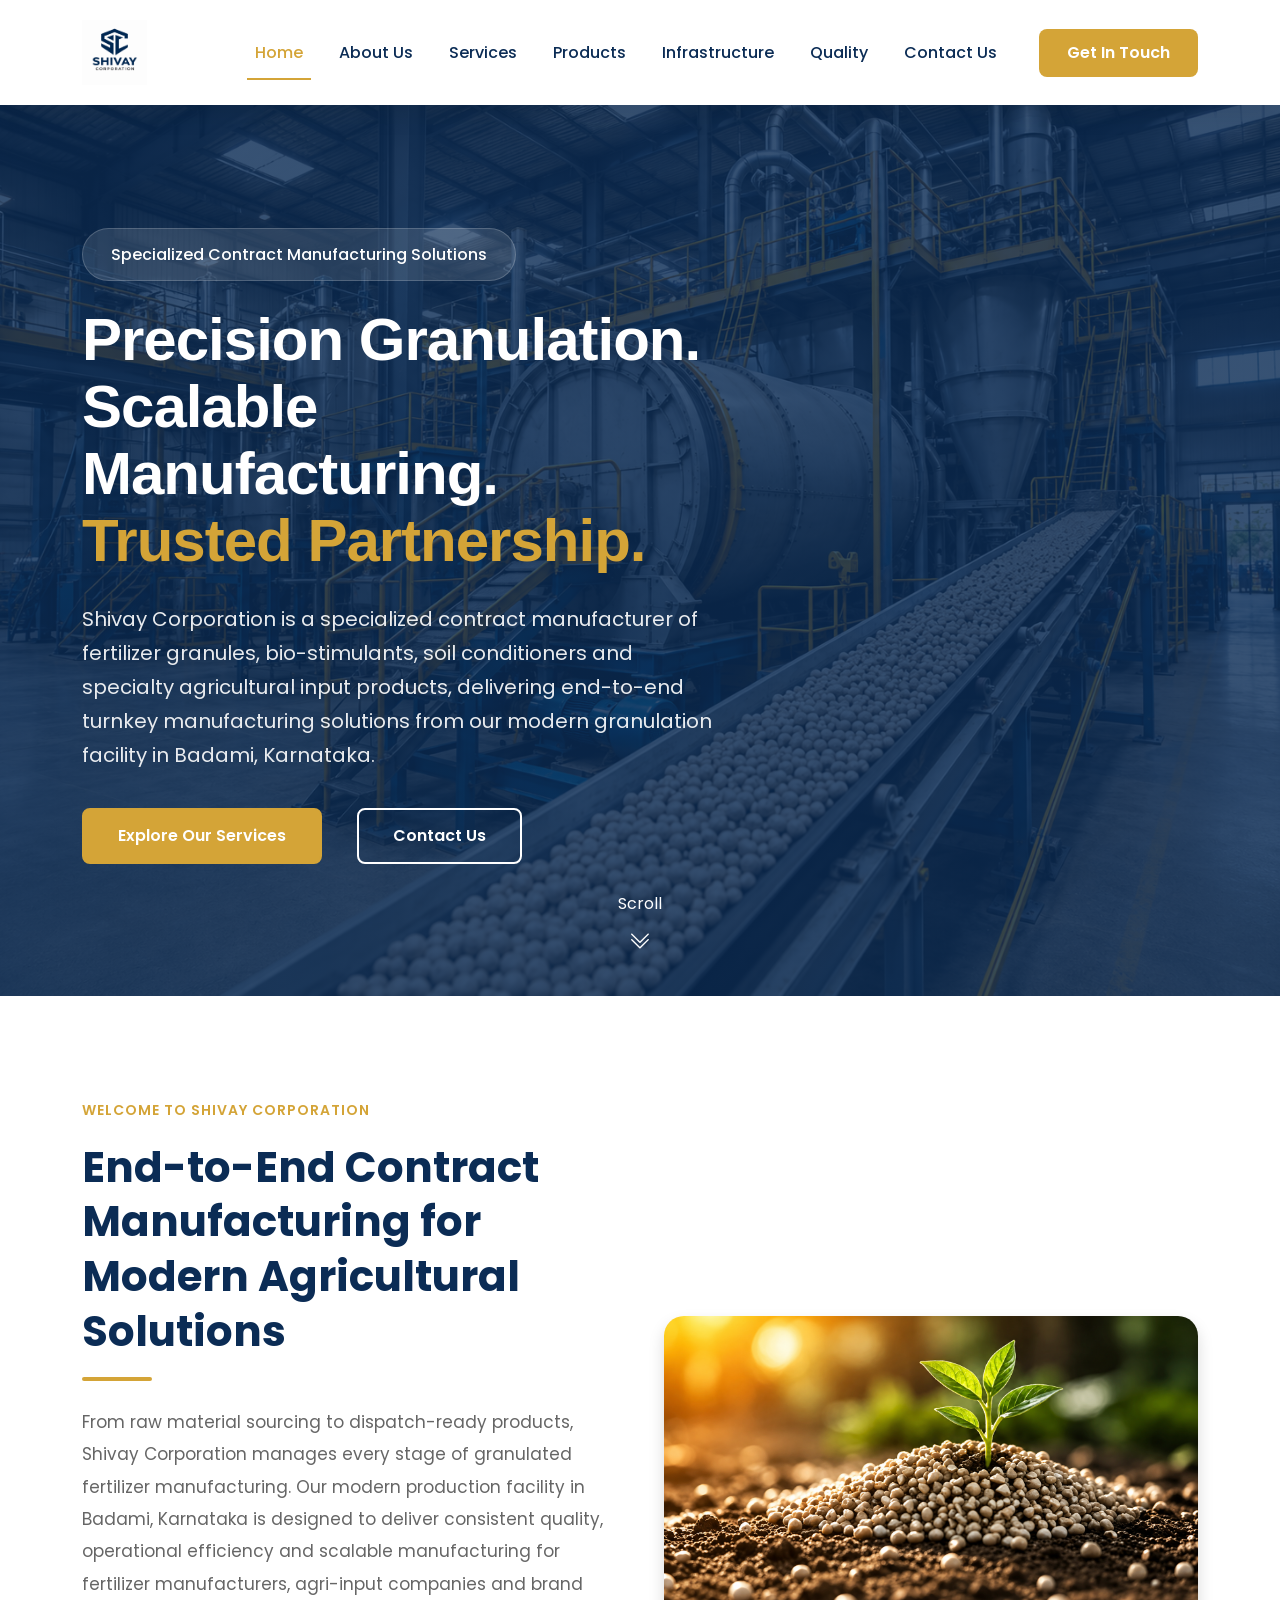
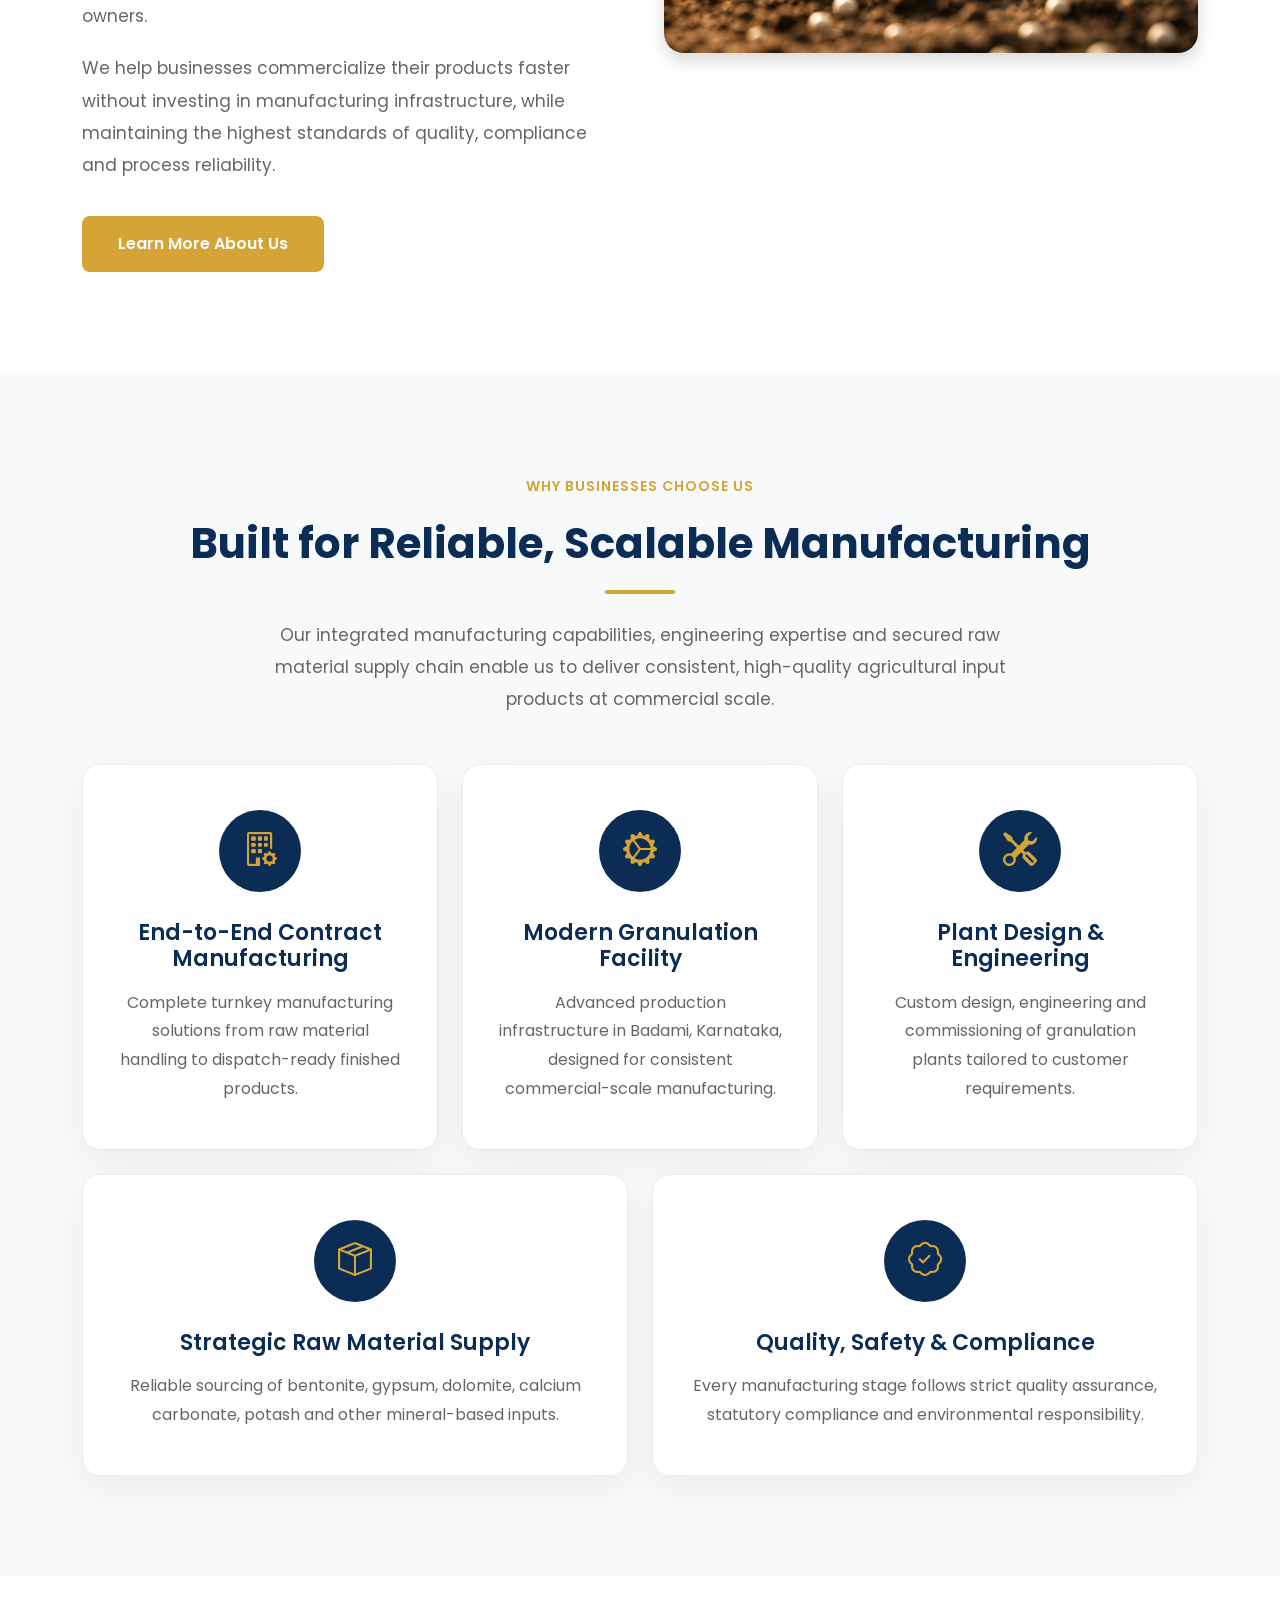
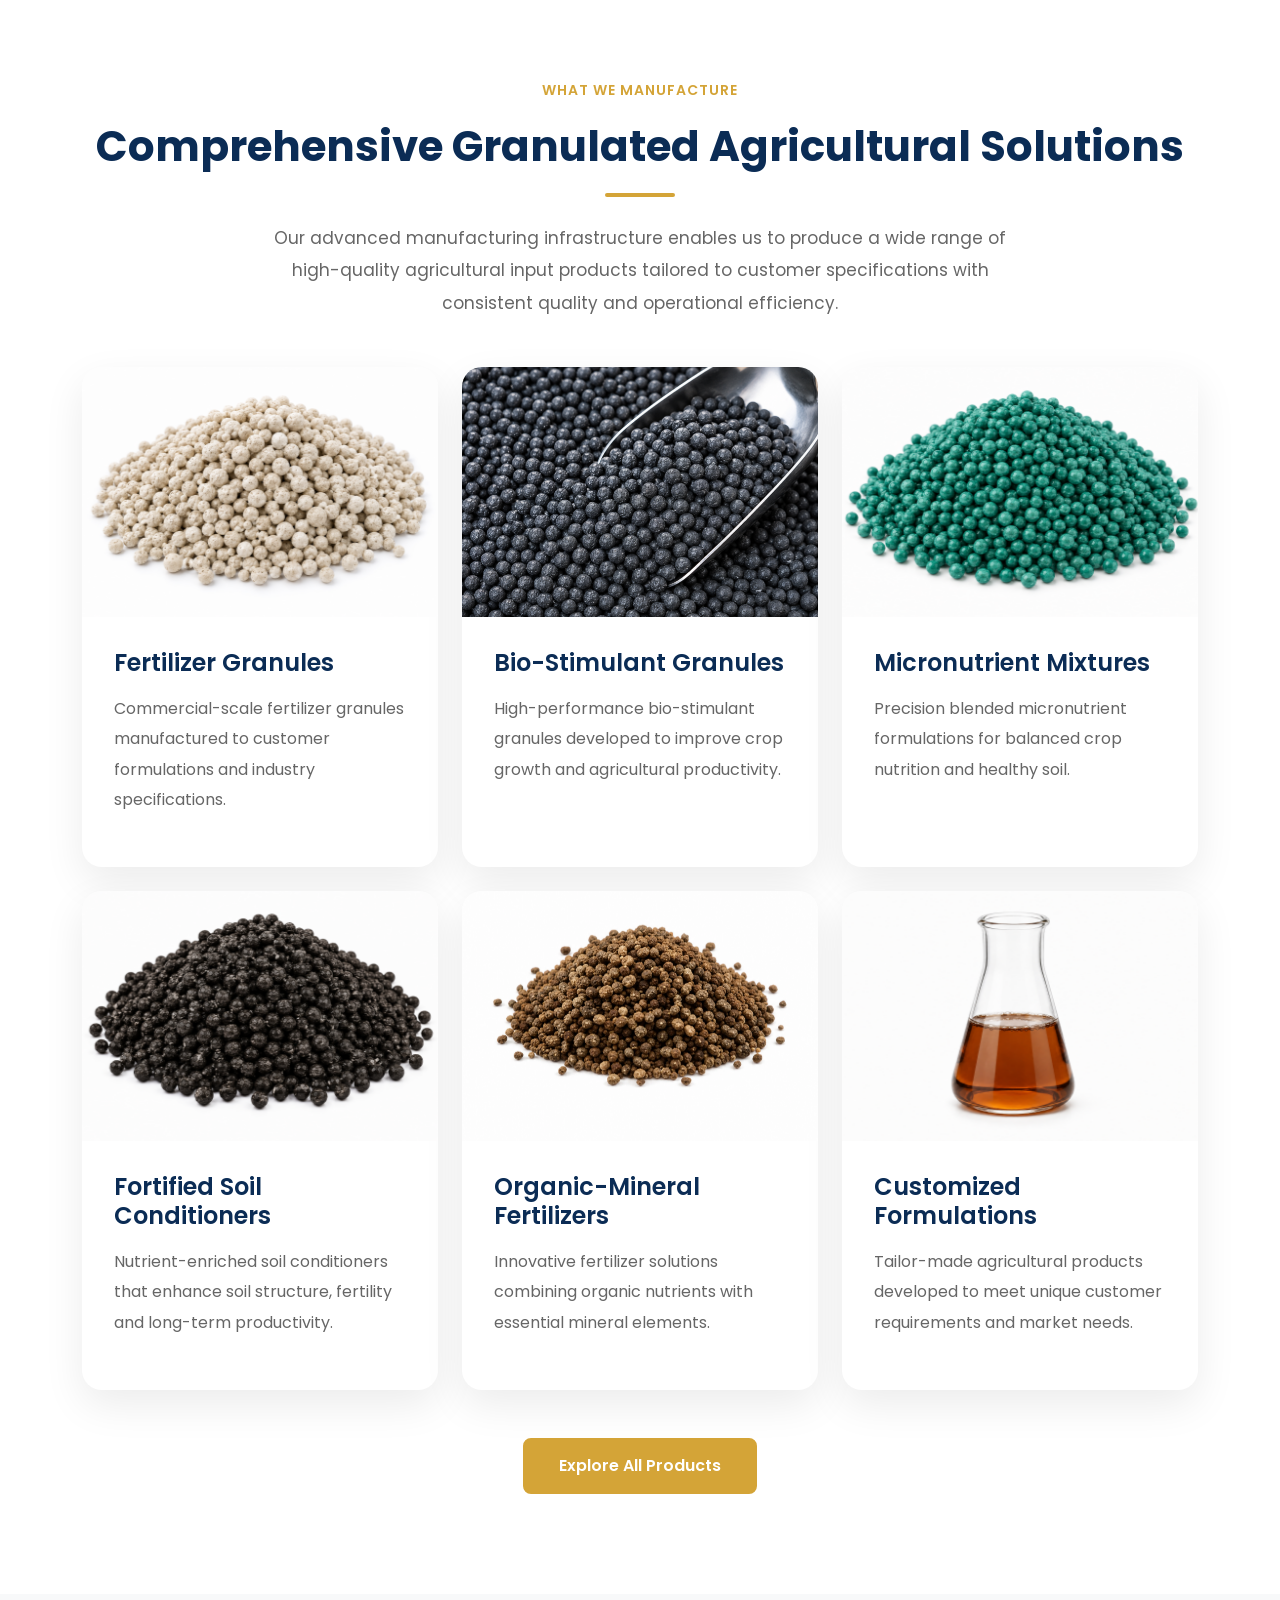
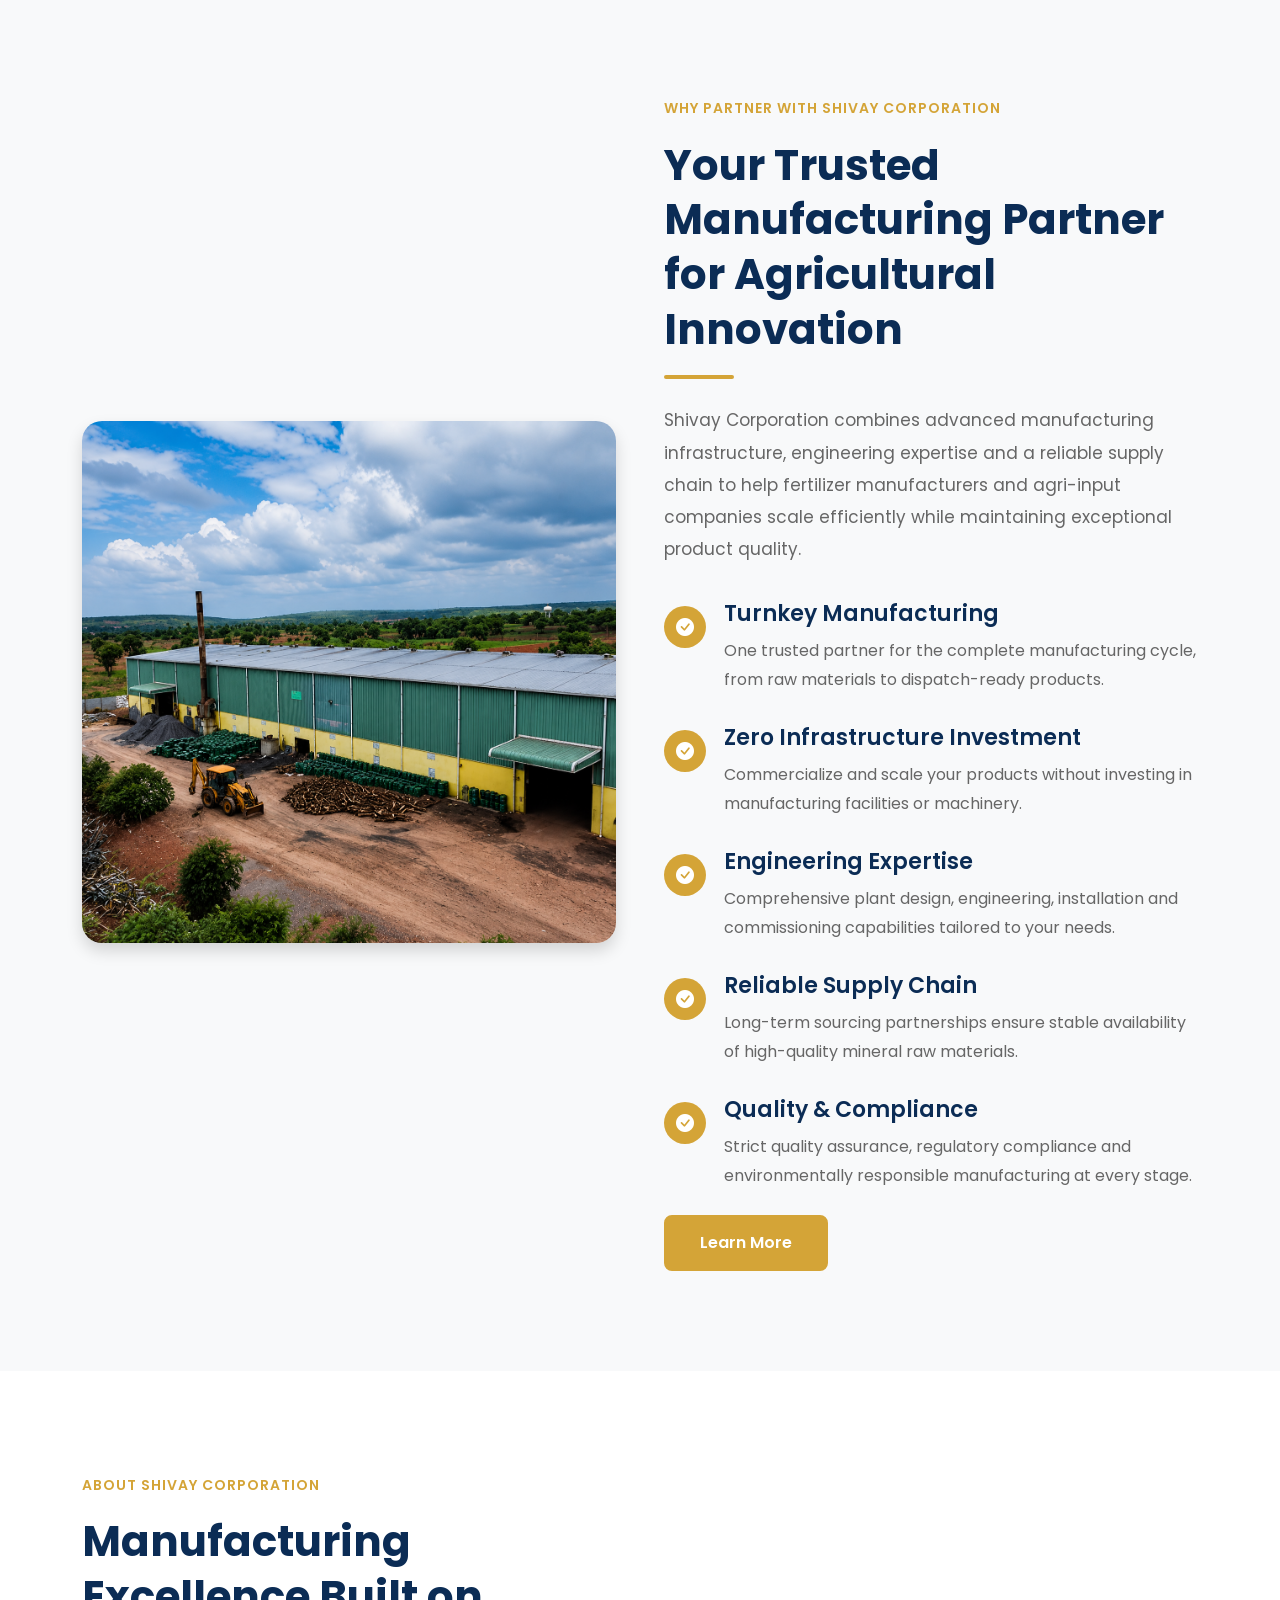
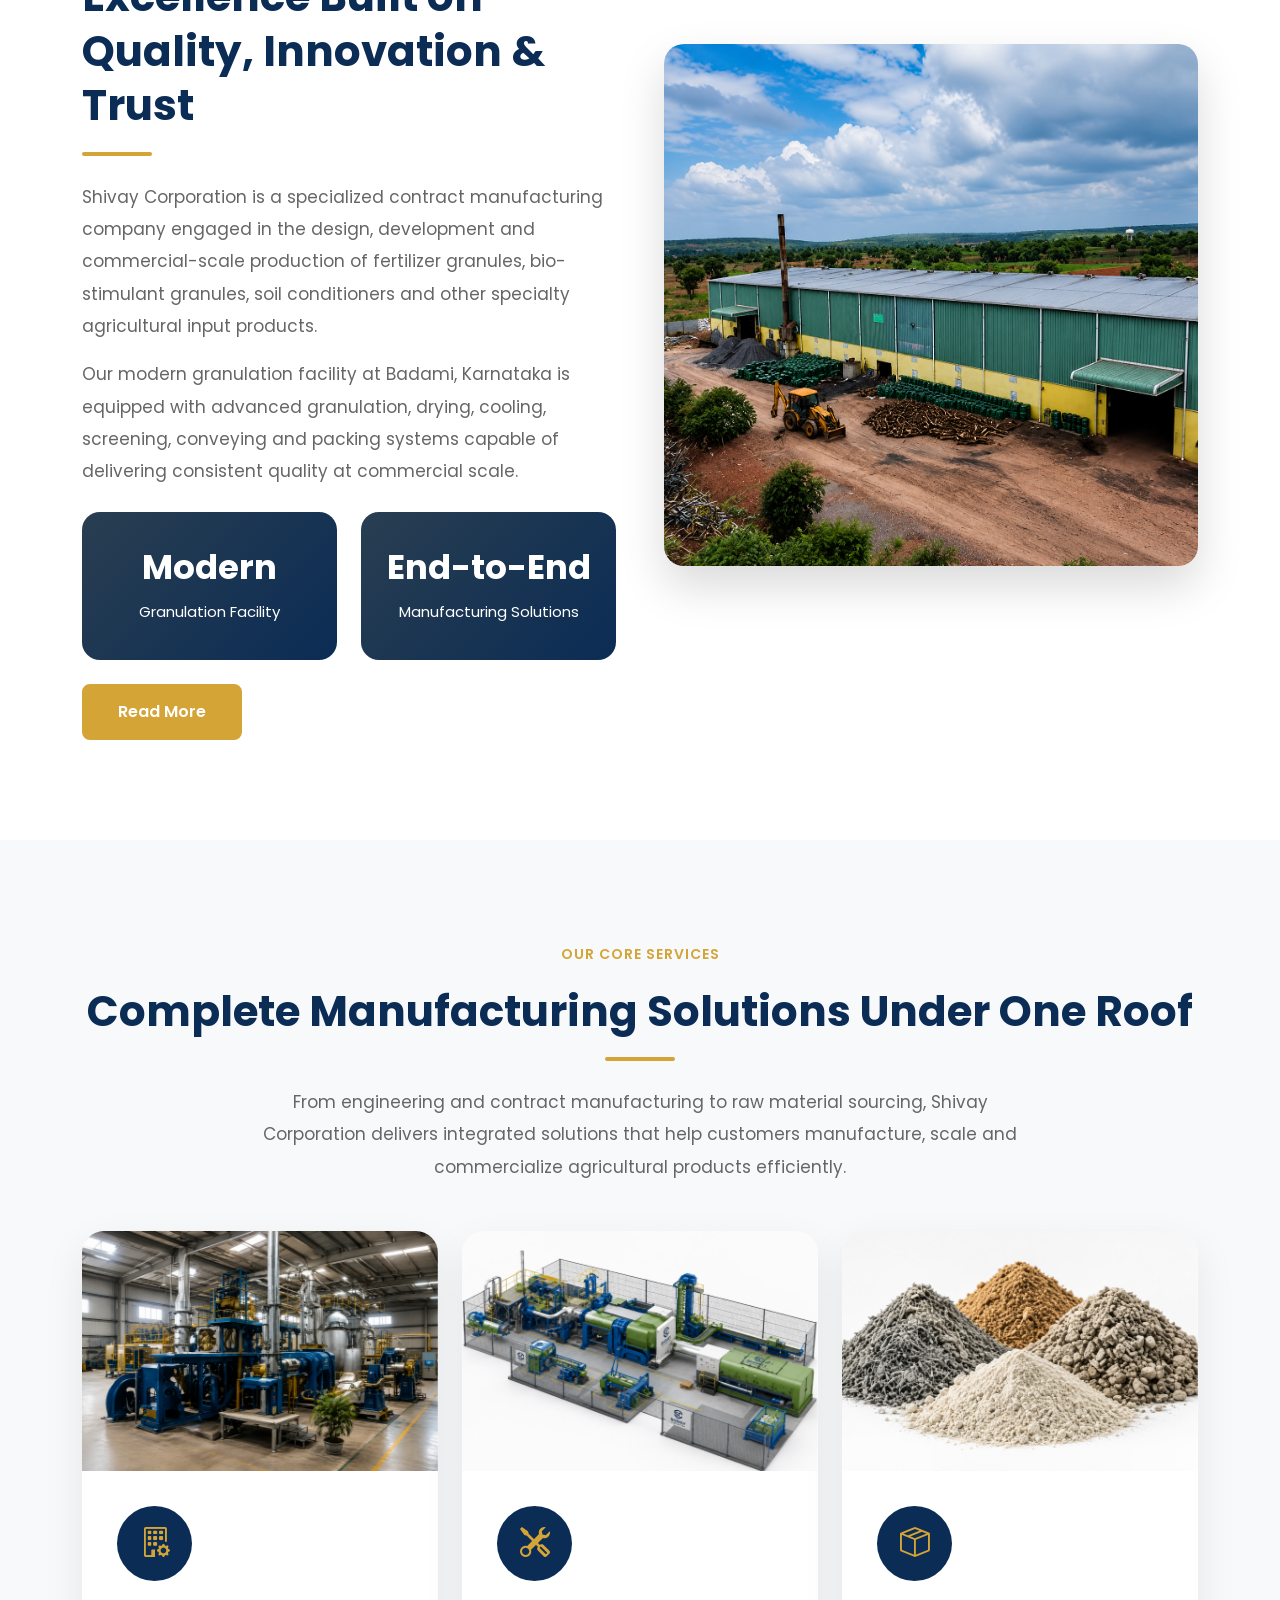
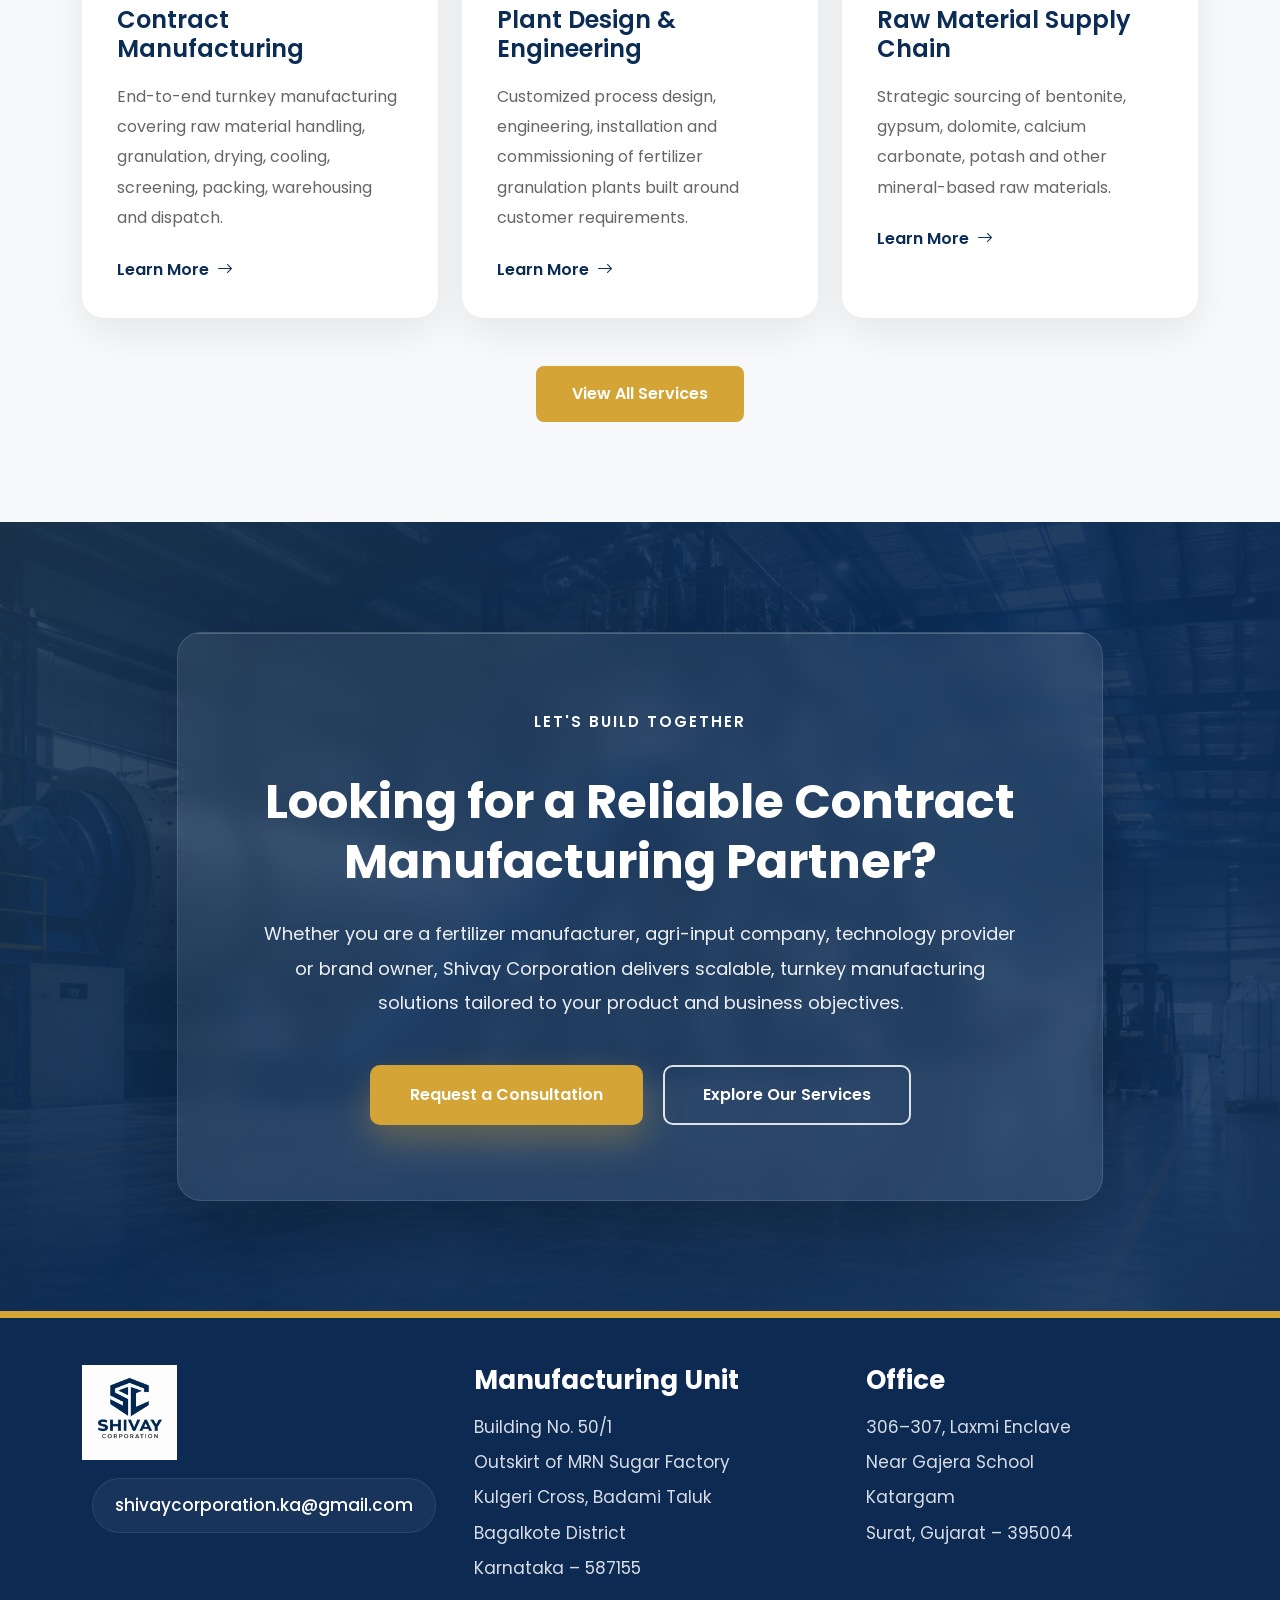
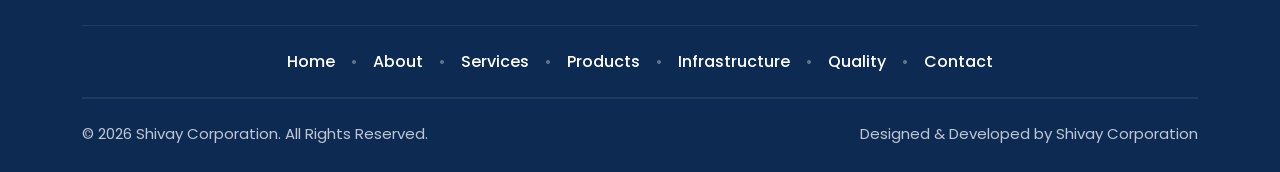
==== commit 2fd3d2e9: "final code" ====
--- a/index.html
+++ b/index.html
@@ -1017,7 +1017,7 @@
 
             <!-- Corporate Office -->
             <div class="footer-address">
-                <h4>Corporate Office</h4>
+                <h4>Office</h4>
 
                 <p>306–307, Laxmi Enclave</p>
                 <p>Near Gajera School</p>
--- a/assets/css/style.css
+++ b/assets/css/style.css
@@ -16,6 +16,7 @@
     color:#555;
     background:#fff;
     overflow-x:hidden;
+    padding-top:95px;
     -webkit-font-smoothing:antialiased;
     text-rendering:optimizeLegibility;
 }
@@ -336,312 +337,104 @@
 /*==================================================
 HERO SECTION
 ==================================================*/
-
 .hero{
-
-    position:relative;
-
-    min-height:100vh;
-
+    position: relative;
+    min-height: 100vh;
+    display: flex;
+    align-items: center;
+    overflow: hidden;
+    background:
+        linear-gradient(rgba(11,44,85,.82), rgba(11,44,85,.82)),
+        url("../images/home/hero-banner.jpg") center center/cover no-repeat;
+}
+
+.hero .container{
+    position: relative;
+    z-index: 2;
+    padding-top: 01px;
+}
+
+.hero-tag{
+    display:inline-block;
+    padding:12px 28px;
+    border-radius:50px;
+    background:rgba(255,255,255,.12);
+    border:1px solid rgba(255,255,255,.18);
+    color:#fff;
+    font-weight:500;
+    margin-bottom:25px;
+}
+
+.hero-title{
+    font-size:60px;
+    font-weight:800;
+    line-height:1.12;
+    color:#fff;
+    margin-bottom:28px;
+    letter-spacing:-1px;
+}
+
+.hero-title span{
+    color:#D4A437;
+}
+
+.hero-description{
+    color:rgba(255,255,255,.9);
+    font-size:20px;
+    line-height:1.7;
+    max-width:680px;
+    margin-bottom:36px;
+}
+
+.hero-buttons{
     display:flex;
-
-    align-items:center;
-
-    overflow:hidden;
-
-    background:url('../images/home/hero-banner.jpg') center center/cover no-repeat;
-
-}
-
-.hero::before{
-
-    content:"";
-
+    gap:20px;
+    flex-wrap:wrap;
+}
+
+.hero-scroll{
     position:absolute;
-
-    inset:0;
-
-    background:linear-gradient(
-        90deg,
-        rgba(11,44,85,.94) 0%,
-        rgba(11,44,85,.88) 40%,
-        rgba(11,44,85,.55) 100%
-    );
-
-    z-index:1;
-
-}
-
-.hero .container{
-
-    position:relative;
-
+    bottom:35px;
+    left:50%;
+    transform:translateX(-50%);
+    color:#fff;
+    text-align:center;
     z-index:2;
-
-}
-
-.hero-content{
-
-    max-width:720px;
-
-}
-
-.hero-tag{
-
-    display:inline-flex;
-
-    align-items:center;
-
-    gap:10px;
-
-    background:rgba(255,255,255,.12);
-
-    color:#fff;
-
-    padding:12px 24px;
-
-    border-radius:50px;
-
-    border:1px solid rgba(255,255,255,.15);
-
-    backdrop-filter:blur(8px);
-
-    margin-bottom:28px;
-
-    font-size:14px;
-
-    font-weight:500;
-
-}
-
-.hero-tag i{
-
-    color:#D4A437;
-
-}
-
-.hero-title{
-
-    color:#fff;
-
-    font-size:64px;
-
+}
+
+.hero-scroll i{
+    display:block;
+    margin-top:6px;
+    font-size:22px;
+}
+/*==================================================
+PAGE BANNER
+==================================================*/
+
+.page-banner{
+    background:#fff;
+    padding:55px 0 30px;
+    text-align:center;
+}
+
+.page-banner h1{
+    font-size:56px;
     font-weight:700;
-
-    line-height:1.18;
-
-    margin-bottom:28px;
-
-}
-
-.hero-title span{
-
-    color:#D4A437;
-
-}
-
-.hero-description{
-
-    color:rgba(255,255,255,.92);
-
+    color:#0B2C55;
+    margin-bottom:18px;
+}
+
+.page-banner p{
+    max-width:760px;
+    margin:0 auto;
     font-size:18px;
-
-    line-height:1.9;
-
-    max-width:650px;
-
-    margin-bottom:45px;
-
-}
-
-.hero-buttons{
-
-    display:flex;
-
-    align-items:center;
-
-    gap:18px;
-
-    flex-wrap:wrap;
-
-}
-
-.hero-buttons .btn-primary-custom{
-
-    box-shadow:0 15px 35px rgba(212,164,55,.35);
-
-}
-
-.hero-buttons .btn-outline-custom{
-
-    margin-left:0;
-
-}
-
-.hero-buttons .btn-outline-custom:hover{
-
-    box-shadow:0 15px 35px rgba(255,255,255,.12);
-
-}
-
-.hero-scroll{
-
-    position:absolute;
-
-    left:50%;
-
-    bottom:35px;
-
-    transform:translateX(-50%);
-
-    z-index:5;
-
-    color:#fff;
-
-    display:flex;
-
-    flex-direction:column;
-
-    align-items:center;
-
-    gap:10px;
-
-    animation:scrollMove 2s infinite;
-
-}
-
-.hero-scroll span{
-
-    font-size:13px;
-
-    letter-spacing:2px;
-
-    text-transform:uppercase;
-
-}
-
-.hero-scroll i{
-
-    font-size:24px;
-
-}
-
-@keyframes scrollMove{
-
-    0%{
-
-        transform:translate(-50%,0);
-
-    }
-
-    50%{
-
-        transform:translate(-50%,12px);
-
-    }
-
-    100%{
-
-        transform:translate(-50%,0);
-
-    }
-
-}
-
-/*==========================================
-Hero Stats
-==========================================*/
-
-.hero-stats{
-
-    display:flex;
-
-    gap:35px;
-
-    margin-top:55px;
-
-    flex-wrap:wrap;
-
-}
-
-.hero-stat{
-
-    color:#fff;
-
-}
-
-.hero-stat h3{
-
-    font-size:34px;
-
-    font-weight:700;
-
-    color:#D4A437;
-
-    margin-bottom:8px;
-
-}
-
-.hero-stat p{
-
-    margin:0;
-
-    color:rgba(255,255,255,.82);
-
-    font-size:15px;
-
-}
-
-/*==========================================
-Hero Image (Optional)
-==========================================*/
-
-.hero-image{
-
-    position:relative;
-
-    z-index:2;
-
-}
-
-.hero-image img{
-
-    width:100%;
-
-    border-radius:22px;
-
-    box-shadow:0 30px 70px rgba(0,0,0,.28);
-
-}
-
-/*==========================================
-Hero Animation
-==========================================*/
-
-.hero-content{
-
-    animation:fadeUp 1s ease;
-
-}
-
-@keyframes fadeUp{
-
-    from{
-
-        opacity:0;
-
-        transform:translateY(40px);
-
-    }
-
-    to{
-
-        opacity:1;
-
-        transform:translateY(0);
-
-    }
-
+    color:#666;
+    line-height:1.8;
+}
+
+/* Space between banner and first section */
+.page-banner + .section-padding{
+    padding-top:60px;
 }
 /*==================================================
 COMPANY INTRO
@@ -2396,34 +2189,36 @@
 .footer-email{
     display:inline-flex;
     align-items:center;
-    gap:12px;
-    padding:14px 24px;
-    border-radius:50px;
-    background:rgba(255,255,255,.08);
-    border:1px solid rgba(255,255,255,.10);
-    transition:.3s;
+    gap:10px;
+    padding:0;
+    background:none;
+    border:none;
+    border-radius:0;
 }
 
 .footer-email i{
     color:#d4a437;
-    font-size:18px;
+    font-size:20px;
 }
 
 .footer-email a{
-    color:#fff;
+    color:#ffffff;
     text-decoration:none;
-    font-size:16px;
+    font-size:17px;
     font-weight:500;
 }
 
 .footer-email:hover{
-    background:#d4a437;
-    border-color:#d4a437;
-}
-
-.footer-email:hover i,
+    background:none;
+    border:none;
+}
+
+.footer-email:hover i{
+    color:#d4a437;
+}
+
 .footer-email:hover a{
-    color:#fff;
+    color:#d4a437;
 }
 
 .footer-address{
